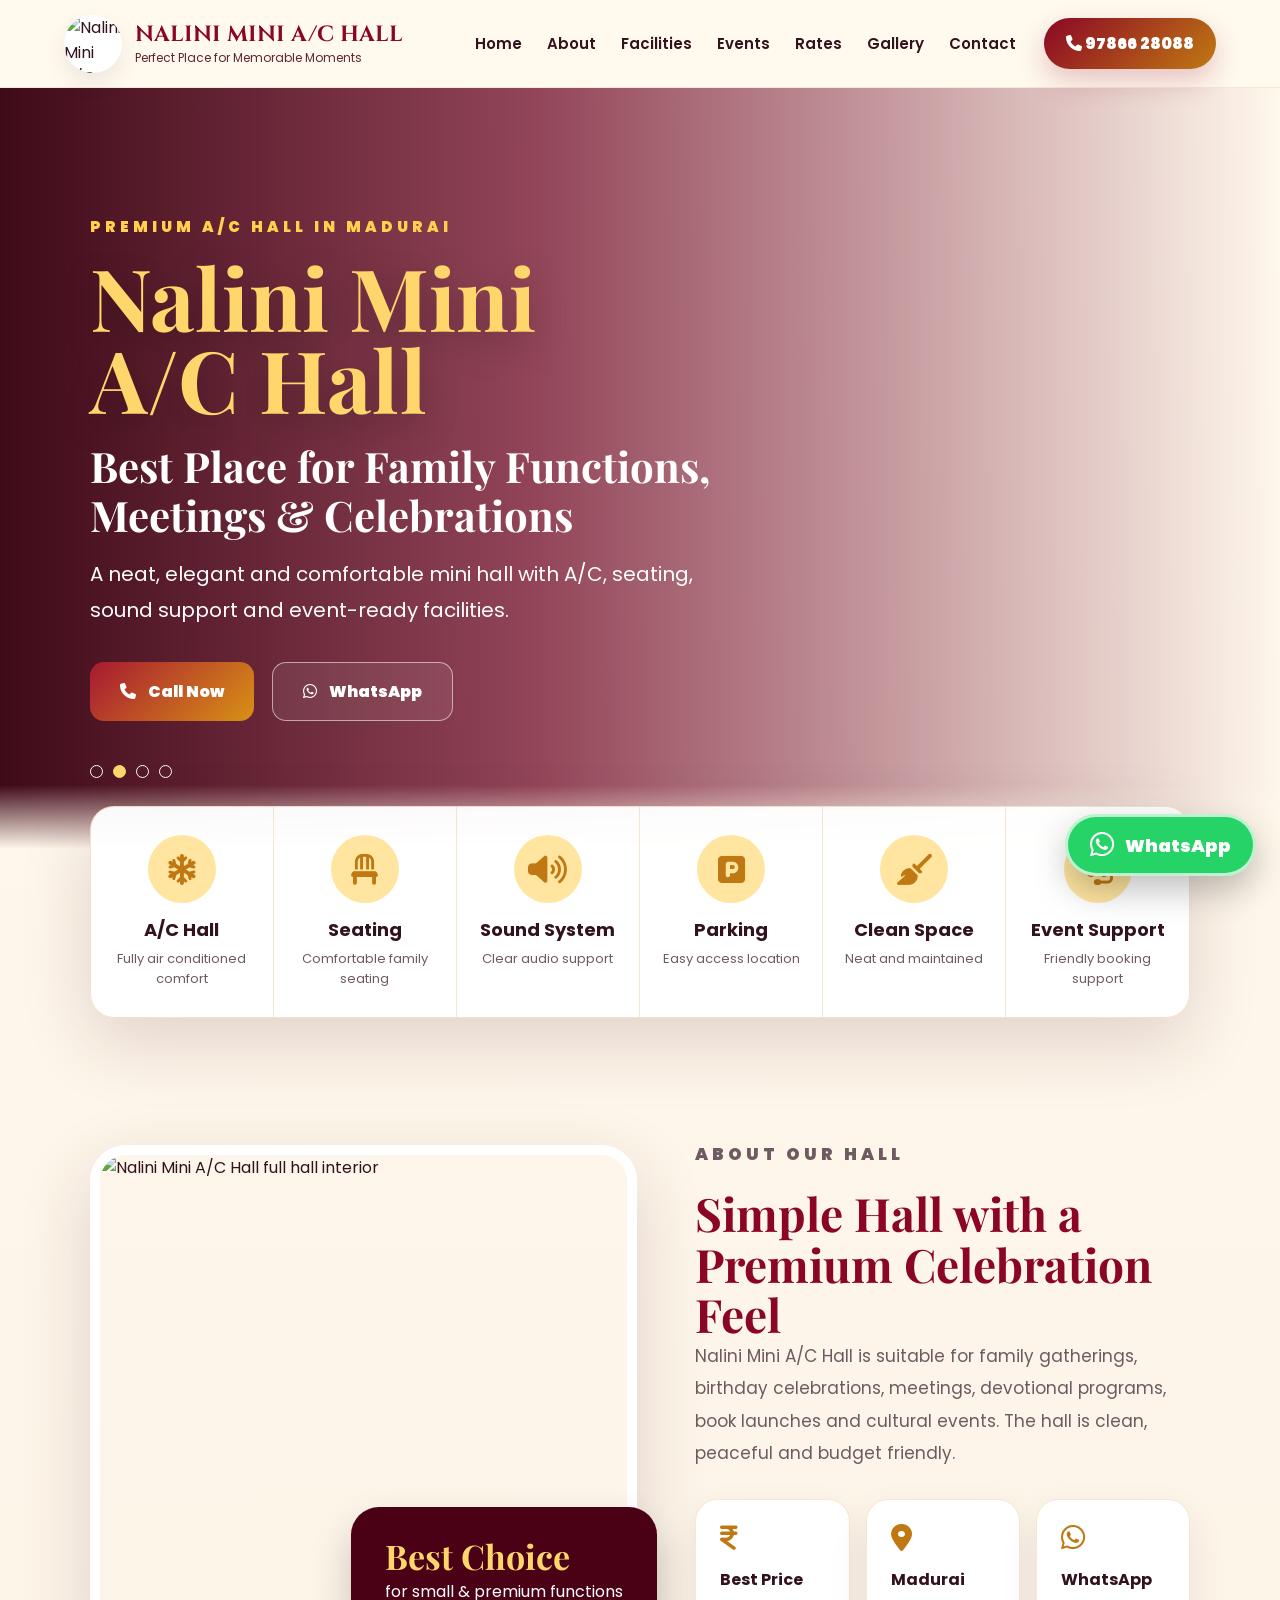
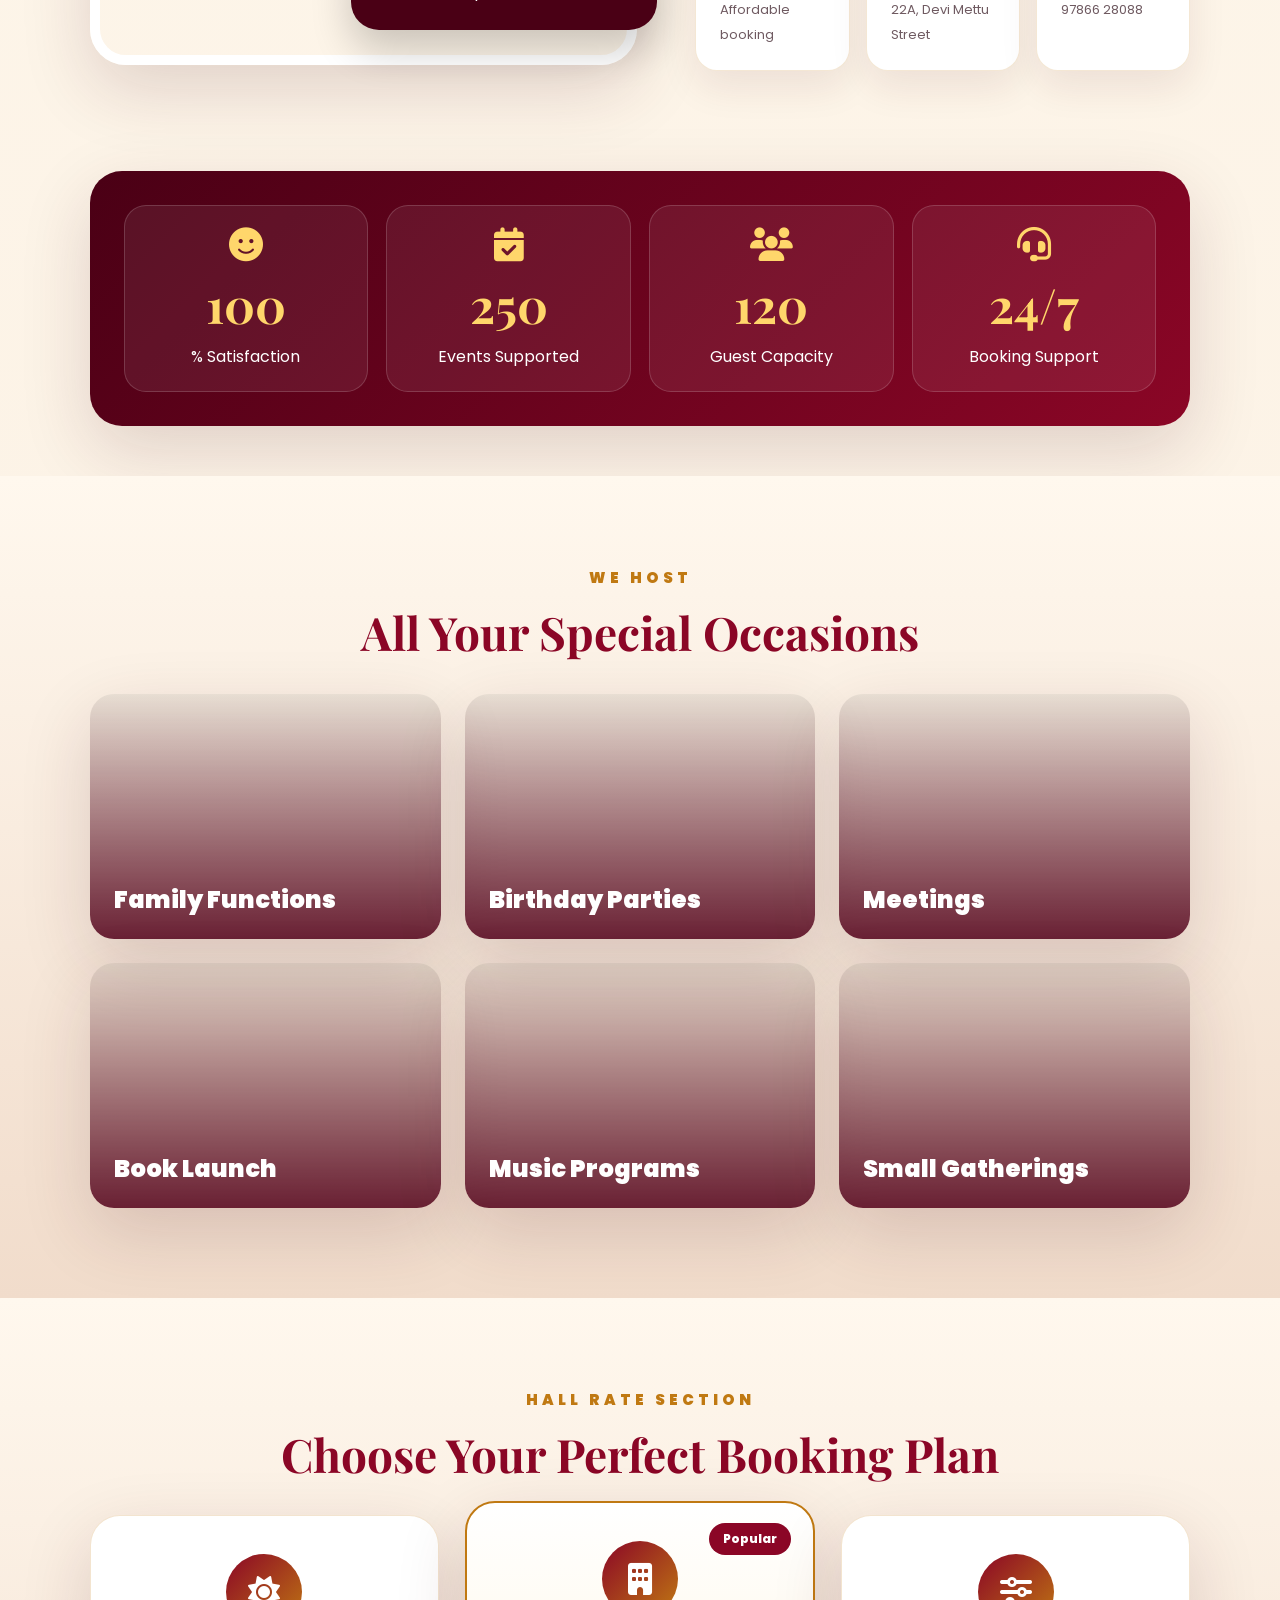
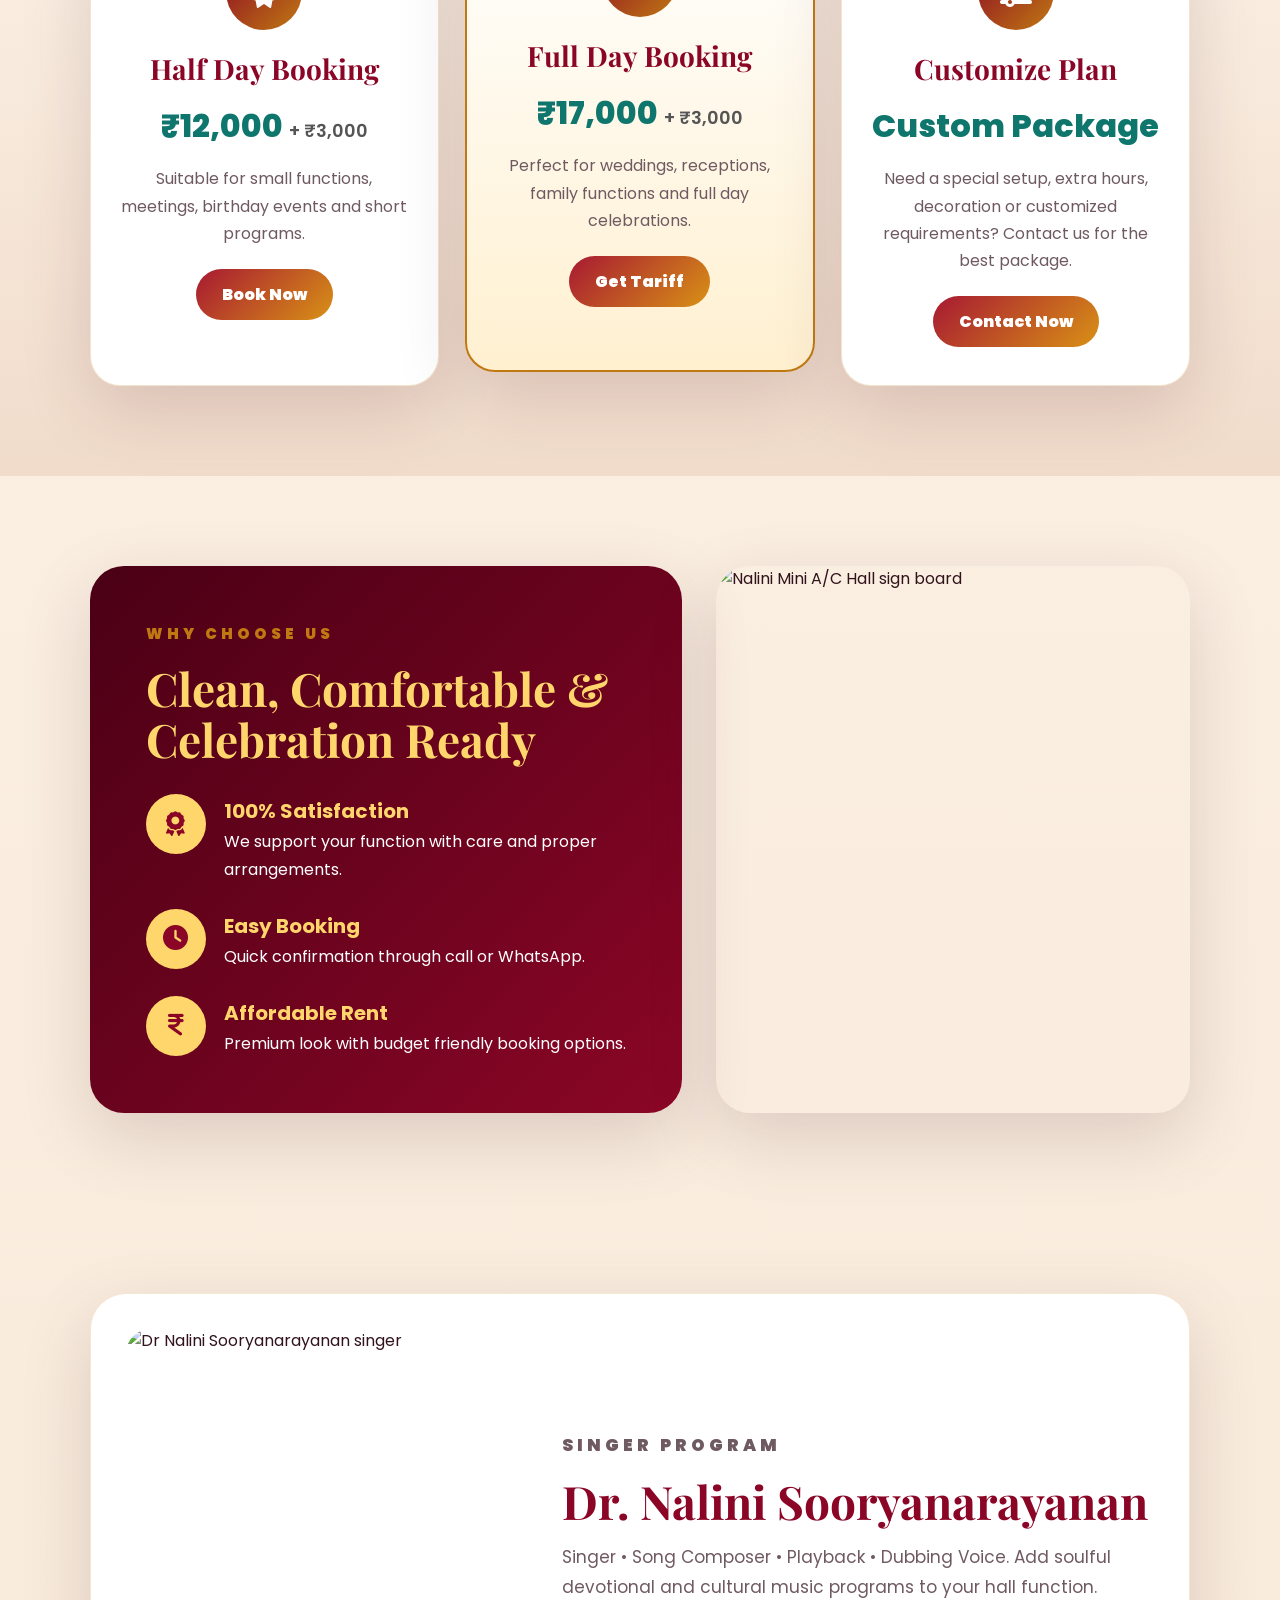
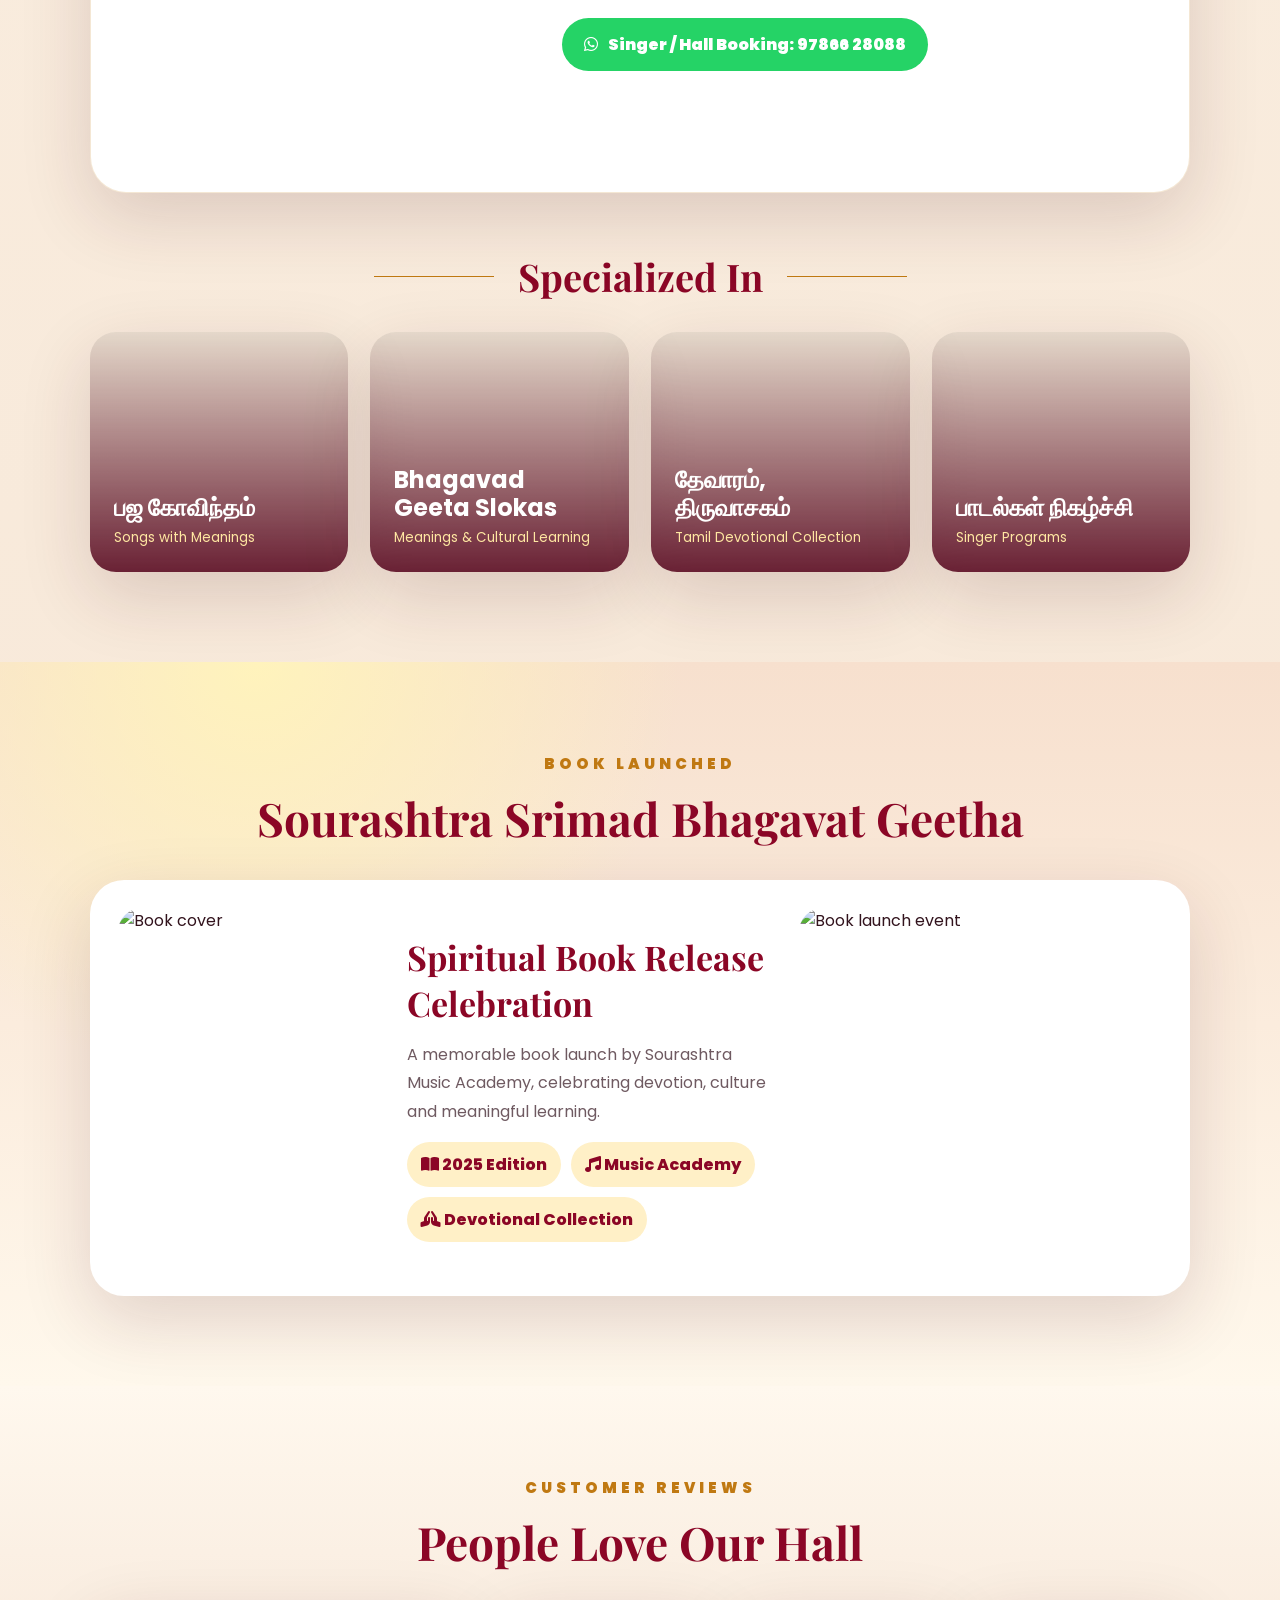
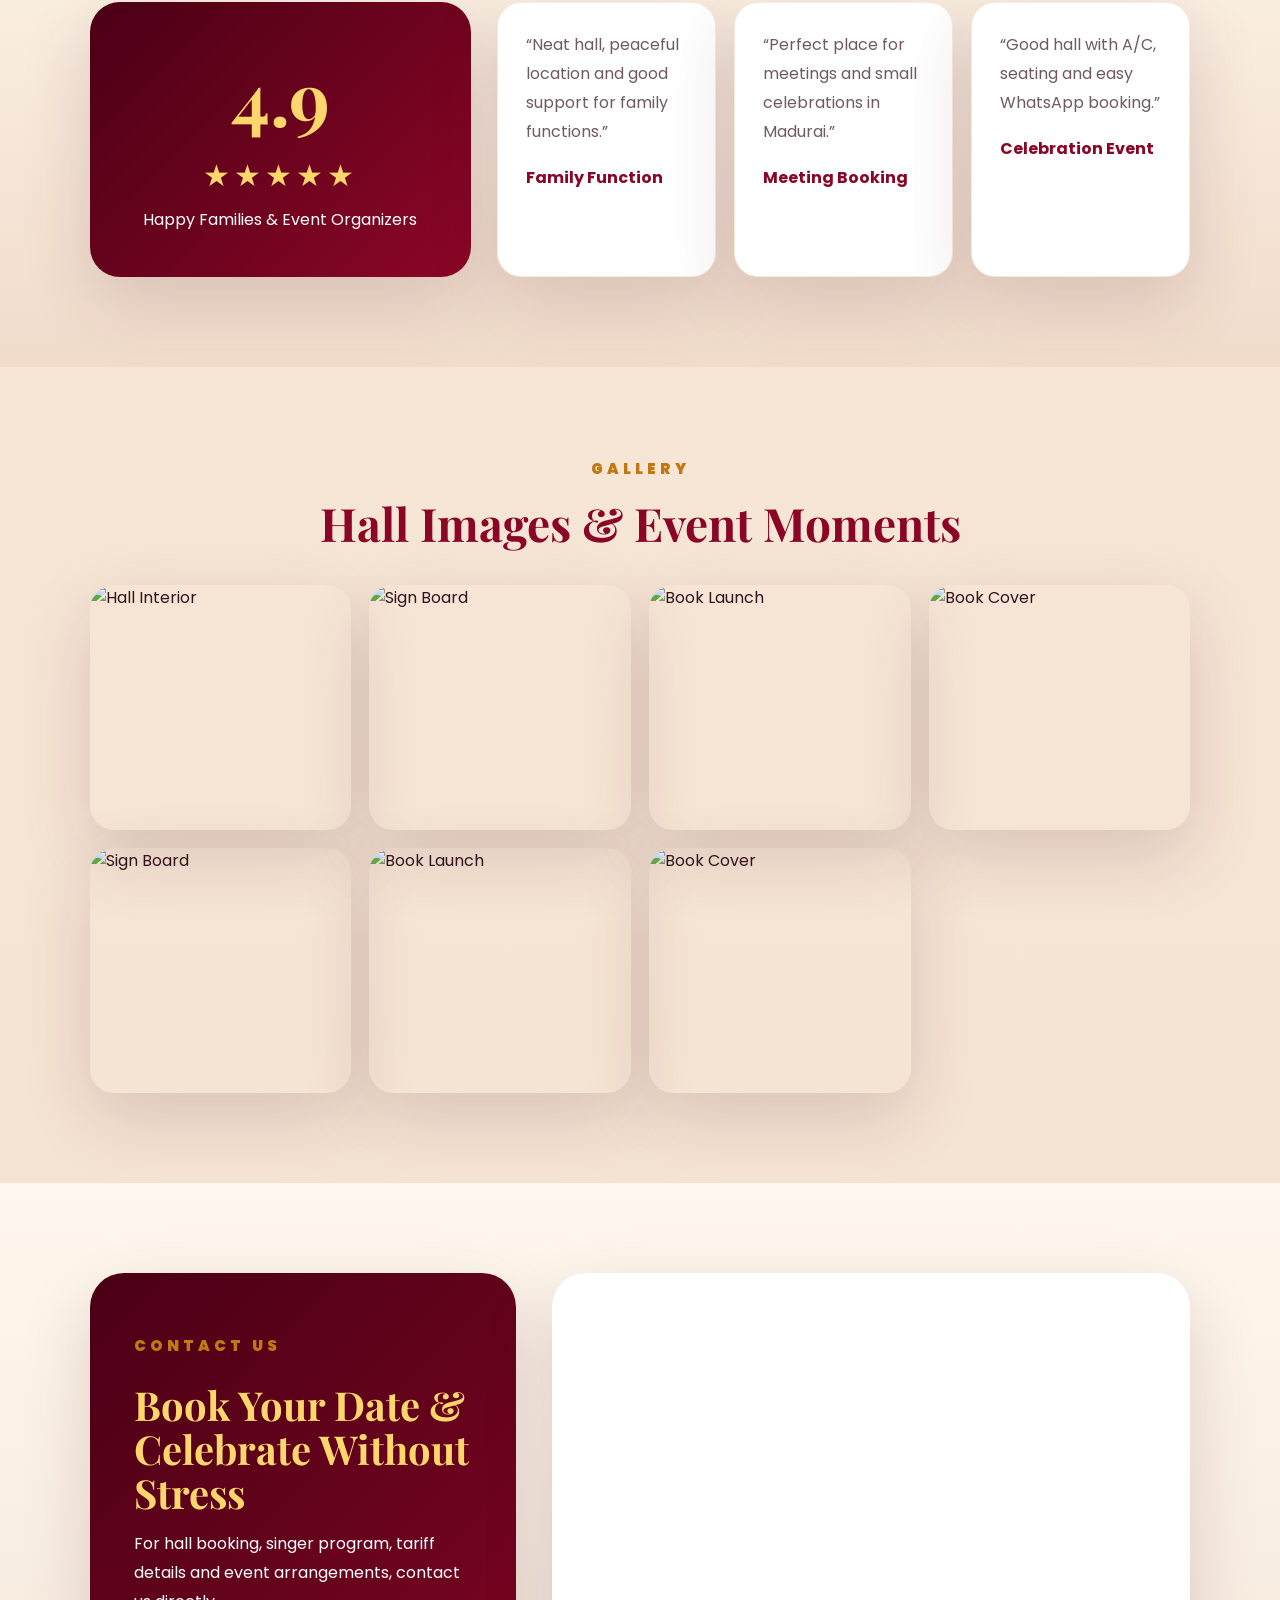
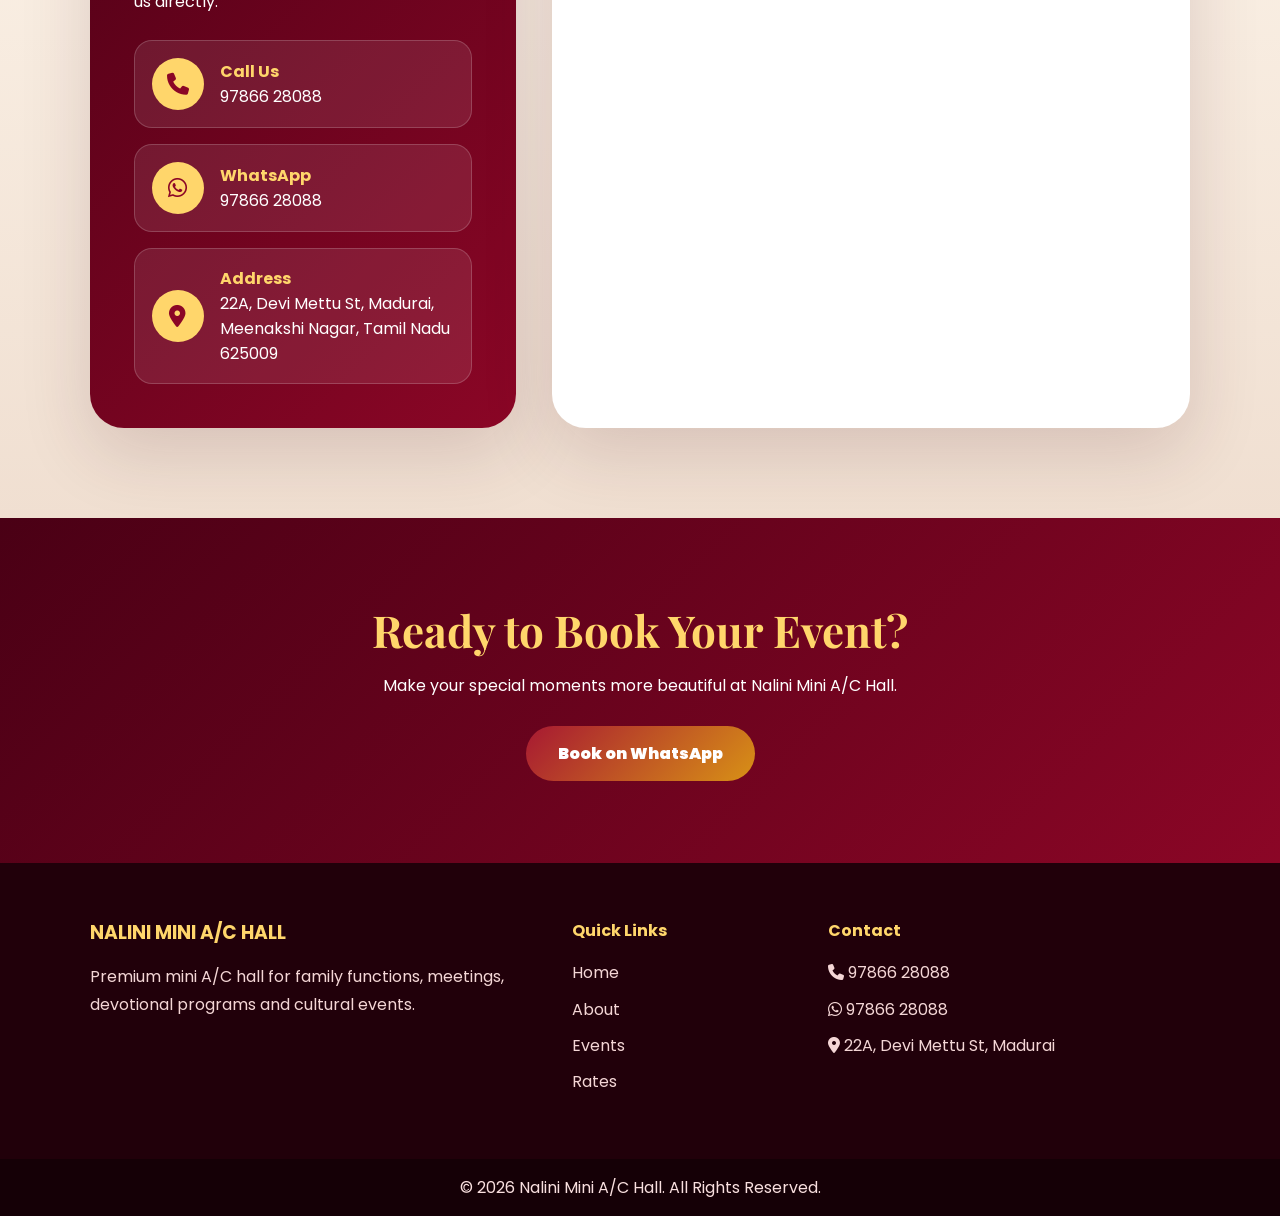
==== index.html @ e03752e0 "Add files via upload" ====
<!DOCTYPE html>
<html lang="en">

<head>
  <meta charset="UTF-8" />
  <meta name="viewport" content="width=device-width, initial-scale=1.0" />
  <title>Nalini Mini A/C Hall | Madurai</title>
  <link rel="preconnect" href="https://fonts.googleapis.com">
  <link rel="preconnect" href="https://fonts.gstatic.com" crossorigin>
  <link
    href="https://fonts.googleapis.com/css2?family=Cinzel:wght@600;700;800;900&family=Playfair+Display:wght@700;800;900&family=Poppins:wght@400;500;600;700;800;900&display=swap"
    rel="stylesheet">
  <link href="https://cdnjs.cloudflare.com/ajax/libs/font-awesome/6.5.0/css/all.min.css" rel="stylesheet">
  <link rel="stylesheet" href="style.css" />
</head>

<body>
  <header class="site-header">
    <a href="#home" class="brand">
      <span class="brand-logo"><img src="assets/nalini logo.png" alt="Nalini Mini A/C Hall logo"></span>
      <span><b>NALINI MINI A/C HALL</b><small>Perfect Place for Memorable Moments</small></span>
    </a>
    <button class="menu-btn" id="menuBtn" aria-label="Open Menu"><i class="fa-solid fa-bars"></i></button>
    <nav id="navMenu">
      <a href="#home">Home</a>
      <a href="#about">About</a>
      <a href="#facilities">Facilities</a>
      <a href="#events">Events</a>
      <a href="#rates">Rates</a>
      <a href="#gallery">Gallery</a>
      <a href="#contact">Contact</a>
    </nav>
    <a class="phone-pill" href="tel:9786628088"><i class="fa-solid fa-phone"></i> 97866 28088</a>
  </header>

  <section class="hero" id="home">
    <div class="hero-slides" aria-hidden="true">
      <div class="hero-slide active" style="background-image:url('assets/hall-real.jpeg')"></div>
      <div class="hero-slide" style="background-image:url('assets/hall\ 1.png')"></div>
      <div class="hero-slide" style="background-image:url('assets/hall\ inside\ .png')"></div>
      <div class="hero-slide"
        style="background-image:url('assets/ChatGPT\ Image\ Jul\ 11\,\ 2026\,\ 09_44_55\ AM.png')"></div>
    </div>
    <div class="hero-overlay"></div>
    <div class="hero-content reveal">
      <p class="eyebrow">Premium A/C Hall in Madurai</p>
      <h1>Nalini Mini<br>A/C Hall</h1>
      <h2>Best Place for Family Functions, Meetings & Celebrations</h2>
      <p>A neat, elegant and comfortable mini hall with A/C, seating, sound support and event-ready facilities.</p>
      <div class="hero-actions">
        <a href="tel:9786628088" class="btn primary"><i class="fa-solid fa-phone"></i> Call Now</a>
        <a href="https://wa.me/919786628088" target="_blank" class="btn outline"><i class="fa-brands fa-whatsapp"></i>
          WhatsApp</a>
      </div>
    </div>
    <div class="hero-dots" id="heroDots"></div>
  </section>

  <section class="feature-strip" id="facilities">
    <div><i class="fa-solid fa-snowflake"></i><b>A/C Hall</b><span>Fully air conditioned comfort</span></div>
    <div><i class="fa-solid fa-chair"></i><b>Seating</b><span>Comfortable family seating</span></div>
    <div><i class="fa-solid fa-volume-high"></i><b>Sound System</b><span>Clear audio support</span></div>
    <div><i class="fa-solid fa-square-parking"></i><b>Parking</b><span>Easy access location</span></div>
    <div><i class="fa-solid fa-broom"></i><b>Clean Space</b><span>Neat and maintained</span></div>
    <div><i class="fa-solid fa-headset"></i><b>Event Support</b><span>Friendly booking support</span></div>
  </section>

  <section class="section about" id="about">
    <div class="about-img reveal"><img src="assets/hall-real.jpeg" alt="Nalini Mini A/C Hall full hall interior">
      <div class="badge-card"><b>Best Choice</b><span>for small & premium functions</span></div>
    </div>
    <div class="text-block reveal">
      <p class="eyebrow">About Our Hall</p>
      <h2>Simple Hall with a Premium Celebration Feel</h2>
      <p>Nalini Mini A/C Hall is suitable for family gatherings, birthday celebrations, meetings, devotional programs,
        book launches and cultural events. The hall is clean, peaceful and budget friendly.</p>
      <div class="info-grid">
        <div><i class="fa-solid fa-indian-rupee-sign"></i><b>Best Price</b><span>Affordable booking</span></div>
        <div><i class="fa-solid fa-location-dot"></i><b>Madurai</b><span>22A, Devi Mettu Street</span></div>
        <div><i class="fa-brands fa-whatsapp"></i><b>WhatsApp</b><span>97866 28088</span></div>
      </div>
    </div>
  </section>

  <section class="count-section">
    <div class="count-card"><i class="fa-solid fa-face-smile"></i><b class="counter" data-target="100">0</b><span>%
        Satisfaction</span></div>
    <div class="count-card"><i class="fa-solid fa-calendar-check"></i><b class="counter"
        data-target="250">0</b><span>Events Supported</span></div>
    <div class="count-card"><i class="fa-solid fa-users"></i><b class="counter" data-target="120">0</b><span>Guest
        Capacity</span></div>
    <div class="count-card"><i class="fa-solid fa-headset"></i><b>24/7</b><span>Booking Support</span></div>
  </section>

 <section class="section events" id="events">

  <p class="eyebrow center">We Host</p>
  <h2 class="center">All Your Special Occasions</h2>

  <div class="event-grid">

    <!-- Family Functions -->
    <article style="background-image:url('https://images.unsplash.com/photo-1519741497674-611481863552?auto=format&fit=crop&w=900&q=80')">
      <span>Family Functions</span>
    </article>


    <!-- Birthday Parties -->
    <article style="background-image:url('https://images.unsplash.com/photo-1531058020387-3be344556be6?auto=format&fit=crop&w=900&q=80')">
      <span>Birthday Parties</span>
    </article>


    <!-- Meetings -->
    <article style="background-image:url('https://images.unsplash.com/photo-1515169067868-5387ec356754?auto=format&fit=crop&w=900&q=80')">
      <span>Meetings</span>
    </article>


    <!-- Book Launch -->
    <article style="background-image:url('https://images.unsplash.com/photo-1524578271613-d550eacf6090?auto=format&fit=crop&w=900&q=80')">
      <span>Book Launch</span>
    </article>


    <!-- Music Programs -->
    <article style="background-image:url('https://images.unsplash.com/photo-1501386761578-eac5c94b800a?auto=format&fit=crop&w=900&q=80')">
      <span>Music Programs</span>
    </article>


    <!-- Small Gatherings -->
    <article style="background-image:url('https://images.unsplash.com/photo-1519167758481-83f550bb49b3?auto=format&fit=crop&w=900&q=80')">
      <span>Small Gatherings</span>
    </article>

  </div>

</section>

  <section class="section rates" id="rates">

    <p class="eyebrow center">Hall Rate Section</p>
    <h2 class="center">Choose Your Perfect Booking Plan</h2>

    <div class="rate-grid">

      <!-- HALF DAY -->
      <div class="rate-card">
        <div class="rate-icon">
          <i class="fa-solid fa-sun"></i>
        </div>

        <h3>Half Day Booking</h3>

        <h4 class="price">
          ₹12,000 <span>+ ₹3,000</span>
        </h4>

        <p>
          Suitable for small functions, meetings, birthday events and short programs.
        </p>

        <a href="https://wa.me/919786628088?text=Hi%2C%20I%20need%20Half%20Day%20Hall%20Booking%20details"
          target="_blank">
          Book Now
        </a>
      </div>



      <!-- FULL DAY -->
      <div class="rate-card popular">

        <span class="tag">Popular</span>

        <div class="rate-icon">
          <i class="fa-solid fa-building"></i>
        </div>

        <h3>Full Day Booking</h3>

        <h4 class="price">
          ₹17,000 <span>+ ₹3,000</span>
        </h4>

        <p>
          Perfect for weddings, receptions, family functions and full day celebrations.
        </p>

        <a href="https://wa.me/919786628088?text=Hi%2C%20I%20need%20Full%20Day%20Hall%20Booking%20details"
          target="_blank">
          Get Tariff
        </a>

      </div>



      <!-- CUSTOM -->
      <div class="rate-card">

        <div class="rate-icon">
          <i class="fa-solid fa-sliders"></i>
        </div>

        <h3>Customize Plan</h3>

        <h4 class="price">
          Custom Package
        </h4>

        <p>
          Need a special setup, extra hours, decoration or customized requirements?
          Contact us for the best package.
        </p>

        <a href="https://wa.me/919786628088?text=Hi%2C%20I%20need%20custom%20hall%20booking%20package" target="_blank">
          Contact Now
        </a>

      </div>


    </div>

  </section>

  <section class="section why">
    <div class="why-card reveal">
      <p class="eyebrow">Why Choose Us</p>
      <h2>Clean, Comfortable & Celebration Ready</h2>
      <div class="why-list">
        <div><i class="fa-solid fa-award"></i><span><b>100% Satisfaction</b>We support your function with care and
            proper arrangements.</span></div>
        <div><i class="fa-solid fa-clock"></i><span><b>Easy Booking</b>Quick confirmation through call or
            WhatsApp.</span></div>
        <div><i class="fa-solid fa-indian-rupee-sign"></i><span><b>Affordable Rent</b>Premium look with budget friendly
            booking options.</span></div>
      </div>
    </div>
    <img class="reveal" src="assets/signboard.jpeg" alt="Nalini Mini A/C Hall sign board">
  </section>

  <section class="section singer" id="singer">
    <div class="singer-main reveal"><img src="assets/singer.jpeg" alt="Dr Nalini Sooryanarayanan singer">
      <div>
        <p class="eyebrow">Singer Program</p>
        <h2>Dr. Nalini Sooryanarayanan</h2>
        <p>Singer • Song Composer • Playback • Dubbing Voice. Add soulful devotional and cultural music programs to your
          hall function.</p><a class="whatsapp-line" href="https://wa.me/919786628088" target="_blank"><i
            class="fa-brands fa-whatsapp"></i> Singer / Hall Booking: 97866 28088</a>
      </div>
    </div>
    <div class="special-title"><span></span>
      <h3>Specialized In</h3><span></span>
    </div>
    <div class="special-grid">

  <!-- Bhaja Govindam -->
  <div style="background-image:url('https://images.unsplash.com/photo-1604608672516-f1b2b1c7d7e4?auto=format&fit=crop&w=900&q=80')">
    <b>பஜ கோவிந்தம்</b>
    <small>Songs with Meanings</small>
  </div>


  <!-- Bhagavad Geeta -->
  <div style="background-image:url('https://images.unsplash.com/photo-1609743522653-52354461eb27?auto=format&fit=crop&w=900&q=80')">
    <b>Bhagavad Geeta Slokas</b>
    <small>Meanings & Cultural Learning</small>
  </div>


  <!-- Thevaram / Thiruvasagam -->
  <div style="background-image:url('https://images.unsplash.com/photo-1548013146-72479768bada?auto=format&fit=crop&w=900&q=80')">
    <b>தேவாரம், திருவாசகம்</b>
    <small>Tamil Devotional Collection</small>
  </div>


  <!-- Music Programs -->
  <div style="background-image:url('https://images.unsplash.com/photo-1516280440614-37939bbacd81?auto=format&fit=crop&w=900&q=80')">
    <b>பாடல்கள் நிகழ்ச்சி</b>
    <small>Singer Programs</small>
  </div>

</div>
  </section>

  <section class="section book-launch" id="book-launch">
    <p class="eyebrow center">Book Launched</p>
    <h2 class="center">Sourashtra Srimad Bhagavat Geetha</h2>
    <div class="book-wrap"><img src="assets/book-cover.jpeg" alt="Book cover">
      <div>
        <h3>Spiritual Book Release Celebration</h3>
        <p>A memorable book launch by Sourashtra Music Academy, celebrating devotion, culture and meaningful learning.
        </p>
        <div class="book-points"><span><i class="fa-solid fa-book-open"></i> 2025 Edition</span><span><i
              class="fa-solid fa-music"></i> Music Academy</span><span><i class="fa-solid fa-hands-praying"></i>
            Devotional Collection</span></div>
      </div><img src="assets/book-launch.jpeg" alt="Book launch event">
    </div>
  </section>

  <section class="section rating-section">
    <p class="eyebrow center">Customer Reviews</p>
    <h2 class="center">People Love Our Hall</h2>
    <div class="rating-wrap">
      <div class="rating-score"><b>4.9</b>
        <div>★★★★★</div><span>Happy Families & Event Organizers</span>
      </div>
      <div class="review-grid">
        <article>
          <p>“Neat hall, peaceful location and good support for family functions.”</p><b>Family Function</b>
        </article>
        <article>
          <p>“Perfect place for meetings and small celebrations in Madurai.”</p><b>Meeting Booking</b>
        </article>
        <article>
          <p>“Good hall with A/C, seating and easy WhatsApp booking.”</p><b>Celebration Event</b>
        </article>
      </div>
    </div>
  </section>

  <section class="section gallery" id="gallery">
    <p class="eyebrow center">Gallery</p>
    <h2 class="center">Hall Images & Event Moments</h2>
    <div class="gallery-grid"><img src="assets/hall-real.jpeg" alt="Hall Interior"><img src="assets/roomes.png"
        alt="Sign Board"><img src="assets/book-launch.jpeg" alt="Book Launch"><img src="assets/hall 1.png"
        alt="Book Cover">
      <img src="assets/exterior.jpg"
        alt="Sign Board"><img src="assets/hall inside .png" alt="Book Launch"><img src="assets/ChatGPT Image Jul 11, 2026, 09_44_55 AM.png"
        alt="Book Cover"></div>
  </section>

  <section class="section contact" id="contact">
    <div class="contact-info">
      <p class="eyebrow">Contact Us</p>
      <h2>Book Your Date & Celebrate Without Stress</h2>
      <p>For hall booking, singer program, tariff details and event arrangements, contact us directly.</p><a
        href="tel:9786628088"><i class="fa-solid fa-phone"></i><span><b>Call Us</b>97866 28088</span></a><a
        href="https://wa.me/919786628088" target="_blank"><i
          class="fa-brands fa-whatsapp"></i><span><b>WhatsApp</b>97866 28088</span></a><a
        href="https://www.google.com/maps?daddr=22A,+Devi+Mettu+St,+Madurai,+Meenakshi+Nagar,+Tamil+Nadu+625009"
        target="_blank"><i class="fa-solid fa-location-dot"></i><span><b>Address</b>22A, Devi Mettu St, Madurai,
          Meenakshi Nagar, Tamil Nadu 625009</span></a>
    </div>
    <div class="map-box"><iframe
        src="https://www.google.com/maps?q=22A,%20Devi%20Mettu%20St,%20Madurai,%20Meenakshi%20Nagar,%20Tamil%20Nadu%20625009&output=embed"
        loading="lazy" referrerpolicy="no-referrer-when-downgrade"></iframe></div>
  </section>

  <section class="cta">
    <h2>Ready to Book Your Event?</h2>
    <p>Make your special moments more beautiful at Nalini Mini A/C Hall.</p><a href="https://wa.me/919786628088"
      target="_blank">Book on WhatsApp</a>
  </section>
  <footer>
    <div>
      <h3>NALINI MINI A/C HALL</h3>
      <p>Premium mini A/C hall for family functions, meetings, devotional programs and cultural events.</p>
    </div>
    <div>
      <h4>Quick Links</h4><a href="#home">Home</a><a href="#about">About</a><a href="#events">Events</a><a
        href="#rates">Rates</a>
    </div>
    <div>
      <h4>Contact</h4>
      <p><i class="fa-solid fa-phone"></i> 97866 28088</p>
      <p><i class="fa-brands fa-whatsapp"></i> 97866 28088</p>
      <p><i class="fa-solid fa-location-dot"></i> 22A, Devi Mettu St, Madurai</p>
    </div>
  </footer>
  <div class="copy">© 2026 Nalini Mini A/C Hall. All Rights Reserved.</div>
  <a class="floating-whatsapp" href="https://wa.me/919786628088" target="_blank"><i
      class="fa-brands fa-whatsapp"></i><span>WhatsApp</span></a>
  <script src="script.js"></script>
</body>

</html>
---- style.css ----
:root {
    --maroon: #8b0626;
    --maroon2: #4a0015;
    --gold: #ffd66b;
    --gold2: #c07912;
    --cream: #fff7ea;
    --text: #32131d;
    --muted: #6f5a61;
    --shadow: 0 24px 70px rgba(75, 23, 36, .16)
}

* {
    box-sizing: border-box;
    margin: 0;
    padding: 0
}

html {
    scroll-behavior: smooth
}

body {
    font-family: Poppins, sans-serif;
    color: var(--text);
    background: linear-gradient(180deg, #fff9ee, #f3dfcd);
    overflow-x: hidden
}

a {
    text-decoration: none;
    color: inherit
}

img {
    max-width: 100%;
    display: block
}

.site-header {
    height: 88px;
    padding: 0 5%;
    display: flex;
    align-items: center;
    gap: 28px;
    background: rgba(255, 249, 238, .94);
    backdrop-filter: blur(18px);
    position: sticky;
    top: 0;
    z-index: 1000;
    border-bottom: 1px solid rgba(192, 121, 18, .14)
}

.brand {
    display: flex;
    align-items: center;
    gap: 13px;
    margin-right: auto
}

.brand-logo {
    width: 58px;
    height: 58px;
    border-radius: 50%;
    overflow: hidden;
    background: #fff;
    box-shadow: 0 10px 25px rgba(0, 0, 0, .08)
}

.brand-logo img {
    width: 100%;
    height: 100%;
    object-fit: cover
}

.brand b {
    display: block;
    font-family: Cinzel, serif;
    color: var(--maroon);
    font-size: 22px
}

.brand small {
    display: block;
    font-size: 12px;
    color: #5d2735
}

.menu-btn {
    display: none;
    background: var(--maroon);
    color: #fff;
    border: 0;
    width: 46px;
    height: 46px;
    border-radius: 12px;
    font-size: 20px
}

nav {
    display: flex;
    align-items: center;
    gap: 25px;
    font-weight: 600
}

nav a {
    position: relative;
    font-size: 15px
}

nav a::after {
    content: "";
    position: absolute;
    left: 0;
    bottom: -9px;
    width: 0;
    height: 2px;
    background: var(--gold2);
    transition: .3s
}

nav a:hover::after {
    width: 100%
}

.phone-pill {
    background: linear-gradient(135deg, var(--maroon), var(--gold2));
    color: #fff;
    padding: 13px 22px;
    border-radius: 999px;
    font-weight: 900;
    box-shadow: 0 12px 28px rgba(139, 6, 38, .22)
}

.hero {
    min-height: 760px;
    position: relative;
    display: flex;
    align-items: center;
    padding: 70px 7%;
    overflow: hidden
}

.hero::after {
    content: "";
    position: absolute;
    left: 0;
    right: 0;
    bottom: -1px;
    height: 64px;
    background: linear-gradient(180deg, transparent, var(--cream));
    z-index: 2
}

.hero-slides,
.hero-slide,
.hero-overlay {
    position: absolute;
    inset: 0
}

.hero-slide {
    background-size: cover;
    background-position: center;
    opacity: 0;
    transform: scale(1.04);
    transition: opacity 1s ease, transform 6s ease
}

.hero-slide.active {
    opacity: 1;
    transform: scale(1)
}

.hero-overlay {
    background: linear-gradient(90deg, rgba(55, 0, 15, .96) 0%, rgba(105, 0, 31, .72) 42%, rgba(255, 246, 232, .08) 100%);
    z-index: 1
}

.hero-content {
    position: relative;
    z-index: 3;
    max-width: 720px;
    color: #fff
}

.eyebrow {
    text-transform: uppercase;
    letter-spacing: 4px;
    color: var(--gold2);
    font-weight: 900;
    font-size: 15px;
    margin-bottom: 18px
}

.hero .eyebrow {
    color: #ffcf4d
}

.hero h1 {
    font-family: Playfair Display, serif;
    color: var(--gold);
    font-size: 86px;
    line-height: .95;
    text-shadow: 0 12px 36px rgba(0, 0, 0, .25)
}

.hero h2 {
    font-family: Playfair Display, serif;
    font-size: 42px;
    line-height: 1.18;
    margin: 22px 0 15px
}

.hero p:not(.eyebrow) {
    font-size: 20px;
    line-height: 1.8;
    max-width: 660px
}

.hero-actions {
    display: flex;
    gap: 18px;
    flex-wrap: wrap;
    margin-top: 34px
}

.btn {
    display: inline-flex;
    align-items: center;
    gap: 12px;
    padding: 16px 30px;
    border-radius: 14px;
    font-weight: 900;
    color: #fff
}

.btn.primary {
    background: linear-gradient(135deg, #a71932, #d89116)
}

.btn.outline {
    border: 1px solid rgba(255, 255, 255, .55);
    background: rgba(255, 255, 255, .08)
}

.hero-dots {
    position: absolute;
    z-index: 4;
    left: 7%;
    bottom: 70px;
    display: flex;
    gap: 10px
}

.hero-dots button {
    width: 13px;
    height: 13px;
    border: 1px solid #fff;
    background: transparent;
    border-radius: 50%
}

.hero-dots button.active {
    background: var(--gold);
    border-color: var(--gold)
}

.feature-strip {
    width: 86%;
    margin: -42px auto 30px;
    position: relative;
    z-index: 4;
    display: grid;
    grid-template-columns: repeat(6, 1fr);
    background: rgba(255, 255, 255, .96);
    border: 1px solid rgba(192, 121, 18, .22);
    border-radius: 24px;
    box-shadow: var(--shadow);
    overflow: hidden
}

.feature-strip div {
    text-align: center;
    padding: 28px 12px;
    border-right: 1px solid rgba(192, 121, 18, .18)
}

.feature-strip div:last-child {
    border-right: 0
}

.feature-strip i {
    width: 68px;
    height: 68px;
    border-radius: 50%;
    display: grid;
    place-items: center;
    margin: 0 auto 13px;
    background: #ffe5a0;
    color: var(--gold2);
    font-size: 31px
}

.feature-strip b {
    display: block;
    font-size: 18px
}

.feature-strip span {
    display: block;
    color: var(--muted);
    font-size: 13px;
    margin-top: 6px
}

.section {
    padding: 90px 7%
}

.center {
    text-align: center
}

.section h2 {
    font-family: Playfair Display, serif;
    color: var(--maroon);
    font-size: 46px;
    line-height: 1.1
}

.about {
    display: grid;
    grid-template-columns: 1.05fr .95fr;
    gap: 58px;
    align-items: center
}

.about-img {
    position: relative
}

.about-img>img {
    height: 520px;
    width: 100%;
    object-fit: cover;
    border-radius: 36px;
    border: 10px solid #fff;
    box-shadow: var(--shadow)
}

.badge-card {
    position: absolute;
    right: -20px;
    bottom: 35px;
    background: var(--maroon2);
    color: #fff;
    padding: 26px 34px;
    border-radius: 28px;
    box-shadow: 0 20px 40px rgba(0, 0, 0, .2)
}

.badge-card b {
    font-family: Playfair Display, serif;
    color: var(--gold);
    font-size: 34px
}

.badge-card span {
    display: block
}

.text-block p {
    font-size: 17px;
    color: var(--muted);
    line-height: 1.9
}

.info-grid {
    display: grid;
    grid-template-columns: repeat(3, 1fr);
    gap: 16px;
    margin-top: 30px
}

.info-grid div {
    background: #fff;
    padding: 24px;
    border-radius: 22px;
    box-shadow: 0 16px 38px rgba(75, 23, 36, .09);
    border: 1px solid rgba(192, 121, 18, .18)
}

.info-grid i {
    font-size: 28px;
    color: var(--gold2)
}

.info-grid b {
    display: block;
    margin: 12px 0 4px
}

.info-grid span {
    color: var(--muted);
    font-size: 13px
}

.count-section {
    width: 86%;
    margin: 10px auto 50px;
    background: linear-gradient(135deg, var(--maroon2), var(--maroon));
    border-radius: 32px;
    padding: 34px;
    display: grid;
    grid-template-columns: repeat(4, 1fr);
    gap: 18px;
    box-shadow: var(--shadow);
    color: #fff
}

.count-card {
    text-align: center;
    padding: 22px;
    border: 1px solid rgba(255, 255, 255, .16);
    border-radius: 22px;
    background: rgba(255, 255, 255, .07)
}

.count-card i {
    font-size: 34px;
    color: var(--gold)
}

.count-card b {
    font-family: Playfair Display, serif;
    color: var(--gold);
    font-size: 48px;
    display: block;
    margin: 8px 0
}

.events,
.rates,
.rating-section {
    background: linear-gradient(180deg, #fff8ee, #f1dccb)
}

.event-grid {
    margin-top: 36px;
    display: grid;
    grid-template-columns: repeat(3, 1fr);
    gap: 24px
}

.event-grid article {
    height: 245px;
    background-size: cover;
    background-position: center;
    border-radius: 24px;
    position: relative;
    overflow: hidden;
    box-shadow: var(--shadow);
    transition: .3s
}

.event-grid article:hover {
    transform: translateY(-10px)
}

.event-grid article::before,
.special-grid div::before {
    content: "";
    position: absolute;
    inset: 0;
    background: linear-gradient(180deg, rgba(0, 0, 0, .08), rgba(82, 0, 25, .86))
}

.event-grid span {
    position: absolute;
    left: 24px;
    bottom: 22px;
    color: #fff;
    font-size: 24px;
    font-weight: 900
}

.rate-grid {
    margin-top: 36px;
    display: grid;
    grid-template-columns: repeat(3, 1fr);
    gap: 26px
}

.rate-card {
    position: relative;
    background: #fff;
    border-radius: 30px;
    padding: 38px 28px;
    text-align: center;
    box-shadow: var(--shadow);
    border: 1px solid rgba(192, 121, 18, .2);
    overflow: hidden
}

.rate-card::before {
    content: "";
    position: absolute;
    inset: auto -30% -45% -30%;
    height: 160px;
    background: radial-gradient(circle, var(--gold), transparent 68%);
    opacity: .28
}

.rate-card.popular {
    transform: translateY(-14px);
    background: linear-gradient(180deg, #fff, #fff0d0);
    border: 2px solid var(--gold2)
}

.tag {
    position: absolute;
    right: 22px;
    top: 20px;
    background: var(--maroon);
    color: #fff;
    border-radius: 999px;
    padding: 7px 14px;
    font-weight: 800;
    font-size: 12px
}

.rate-icon {
    width: 76px;
    height: 76px;
    margin: 0 auto 20px;
    background: linear-gradient(135deg, var(--maroon), var(--gold2));
    color: #fff;
    border-radius: 50%;
    display: grid;
    place-items: center;
    font-size: 32px
}

.rate-card h3 {
    font-family: Playfair Display, serif;
    color: var(--maroon);
    font-size: 28px
}

.rate-card p {
    color: var(--muted);
    line-height: 1.7;
    margin: 13px 0 22px
}

.rate-card a {
    display: inline-block;
    background: linear-gradient(135deg, #a71932, #d89116);
    color: #fff;
    border-radius: 999px;
    padding: 13px 26px;
    font-weight: 900
}

.why {
    display: grid;
    grid-template-columns: 1fr .8fr;
    gap: 34px;
    align-items: stretch
}

.why-card {
    background: linear-gradient(135deg, var(--maroon2), var(--maroon));
    padding: 56px;
    border-radius: 34px;
    color: #fff;
    box-shadow: var(--shadow)
}

.why-card h2 {
    color: var(--gold)
}

.why-list {
    display: grid;
    gap: 26px;
    margin-top: 30px
}

.why-list div {
    display: flex;
    gap: 18px
}

.why-list i {
    width: 60px;
    height: 60px;
    display: grid;
    place-items: center;
    border-radius: 50%;
    background: var(--gold);
    color: var(--maroon);
    font-size: 25px;
    flex: none
}

.why-list b {
    display: block;
    color: var(--gold);
    font-size: 20px
}

.why-list span {
    line-height: 1.7
}

.why>img {
    height: 100%;
    min-height: 420px;
    object-fit: cover;
    border-radius: 34px;
    box-shadow: var(--shadow)
}

.singer-main {
    display: grid;
    grid-template-columns: .8fr 1.2fr;
    gap: 42px;
    align-items: center;
    background: #fff;
    border-radius: 36px;
    padding: 34px;
    box-shadow: var(--shadow);
    border: 1px solid rgba(192, 121, 18, .18)
}

.singer-main>img {
    height: 430px;
    width: 100%;
    object-fit: cover;
    border-radius: 28px
}

.singer-main p {
    font-size: 17px;
    line-height: 1.8;
    color: var(--muted);
    margin: 15px 0
}

.whatsapp-line {
    display: inline-flex;
    align-items: center;
    gap: 10px;
    background: #25d366;
    color: #fff;
    border-radius: 999px;
    padding: 14px 22px;
    font-weight: 900
}

.special-title {
    display: flex;
    align-items: center;
    justify-content: center;
    gap: 24px;
    margin: 58px 0 30px
}

.special-title span {
    width: 120px;
    height: 1px;
    background: var(--gold2)
}

.special-title h3 {
    font-family: Playfair Display, serif;
    color: var(--maroon);
    font-size: 38px
}

.special-grid {
    display: grid;
    grid-template-columns: repeat(4, 1fr);
    gap: 22px
}

.special-grid div {
    height: 240px;
    border-radius: 26px;
    background-size: cover;
    background-position: center;
    position: relative;
    overflow: hidden;
    padding: 24px;
    display: flex;
    flex-direction: column;
    justify-content: flex-end;
    color: #fff;
    box-shadow: var(--shadow)
}

.special-grid b,
.special-grid small {
    position: relative;
    z-index: 2
}

.special-grid b {
    font-size: 24px;
    line-height: 1.2
}

.special-grid small {
    color: #ffe7a2;
    margin-top: 5px
}

.book-launch {
    background: radial-gradient(circle at 20% 0, #fff3bc, transparent 34%), linear-gradient(180deg, #f7e0ce, #fff8ec)
}

.book-wrap {
    margin-top: 36px;
    background: #fff;
    border-radius: 34px;
    padding: 28px;
    display: grid;
    grid-template-columns: .72fr 1fr 1fr;
    gap: 28px;
    align-items: center;
    box-shadow: var(--shadow)
}

.book-wrap img {
    height: 360px;
    width: 100%;
    object-fit: cover;
    border-radius: 24px
}

.book-wrap h3 {
    font-family: Playfair Display, serif;
    color: var(--maroon);
    font-size: 34px
}

.book-wrap p {
    color: var(--muted);
    line-height: 1.8;
    margin: 15px 0
}

.book-points {
    display: flex;
    gap: 10px;
    flex-wrap: wrap
}

.book-points span {
    background: #fff0c7;
    color: var(--maroon);
    border-radius: 999px;
    padding: 10px 14px;
    font-weight: 800
}

.rating-wrap {
    margin-top: 35px;
    display: grid;
    grid-template-columns: .55fr 1fr;
    gap: 26px
}

.rating-score {
    background: linear-gradient(135deg, var(--maroon2), var(--maroon));
    color: #fff;
    border-radius: 30px;
    text-align: center;
    padding: 45px 25px;
    box-shadow: var(--shadow)
}

.rating-score b {
    font-family: Playfair Display, serif;
    color: var(--gold);
    font-size: 74px
}

.rating-score div {
    color: var(--gold);
    font-size: 30px;
    letter-spacing: 4px;
    margin: 8px 0
}

.review-grid {
    display: grid;
    grid-template-columns: repeat(3, 1fr);
    gap: 18px
}

.review-grid article {
    background: #fff;
    border-radius: 24px;
    padding: 28px;
    box-shadow: var(--shadow);
    border: 1px solid rgba(192, 121, 18, .15)
}

.review-grid p {
    color: var(--muted);
    line-height: 1.8
}

.review-grid b {
    display: block;
    color: var(--maroon);
    margin-top: 18px
}

.gallery-grid {
    margin-top: 36px;
    display: grid;
    grid-template-columns: repeat(4, 1fr);
    gap: 18px
}

.gallery-grid img {
    height: 245px;
    width: 100%;
    object-fit: cover;
    border-radius: 24px;
    box-shadow: var(--shadow);
    transition: .3s
}

.gallery-grid img:hover {
    transform: translateY(-8px) scale(1.02)
}

.contact {
    display: grid;
    grid-template-columns: .8fr 1.2fr;
    gap: 36px;
    background: linear-gradient(180deg, #fff8ee, #f0dfd1)
}

.contact-info {
    background: linear-gradient(135deg, var(--maroon2), var(--maroon));
    border-radius: 34px;
    padding: 44px;
    color: #fff;
    box-shadow: var(--shadow)
}

.contact-info h2 {
    color: var(--gold);
    font-size: 40px
}

.contact-info p {
    line-height: 1.8;
    margin: 15px 0 24px
}

.contact-info a {
    display: flex;
    gap: 16px;
    align-items: center;
    background: rgba(255, 255, 255, .09);
    border: 1px solid rgba(255, 255, 255, .18);
    padding: 17px;
    border-radius: 18px;
    margin-top: 16px
}

.contact-info i {
    width: 52px;
    height: 52px;
    border-radius: 50%;
    background: var(--gold);
    color: var(--maroon);
    display: grid;
    place-items: center;
    font-size: 22px;
    flex: none
}

.contact-info b {
    display: block;
    color: var(--gold)
}

.map-box {
    background: #fff;
    padding: 12px;
    border-radius: 34px;
    box-shadow: var(--shadow);
    min-height: 500px
}

.map-box iframe {
    width: 100%;
    height: 100%;
    min-height: 500px;
    border: 0;
    border-radius: 24px
}

.cta {
    text-align: center;
    padding: 82px 7%;
    background: linear-gradient(135deg, var(--maroon2), var(--maroon));
    color: #fff
}

.cta h2 {
    font-family: Playfair Display, serif;
    color: var(--gold);
    font-size: 44px
}

.cta p {
    margin: 14px 0 28px
}

.cta a {
    display: inline-block;
    background: linear-gradient(135deg, #a71932, #d89116);
    padding: 15px 32px;
    border-radius: 999px;
    color: #fff;
    font-weight: 900
}

footer {
    display: grid;
    grid-template-columns: 2fr 1fr 1.6fr;
    gap: 30px;
    background: #21000a;
    color: #fff;
    padding: 55px 7%
}

footer h3,
footer h4 {
    color: var(--gold);
    margin-bottom: 16px
}

footer a,
footer p {
    display: block;
    color: #f4d6d6;
    margin: 9px 0;
    line-height: 1.7
}

.copy {
    text-align: center;
    background: #150006;
    color: #f9dfdf;
    padding: 16px
}

.floating-whatsapp {
    position: fixed;
    right: 24px;
    bottom: 24px;
    z-index: 2000;
    background: #25d366;
    color: #fff;
    border-radius: 999px;
    padding: 14px 22px;
    display: flex;
    gap: 10px;
    align-items: center;
    font-weight: 900;
    font-size: 18px;
    box-shadow: 0 14px 35px rgba(0, 0, 0, .25);
    border: 3px solid rgba(255, 255, 255, .7)
}

.floating-whatsapp i {
    font-size: 28px
}

.reveal {
    animation: fadeUp .8s ease both
}

@keyframes fadeUp {
    from {
        opacity: 0;
        transform: translateY(24px)
    }

    to {
        opacity: 1;
        transform: none
    }
}

@media(max-width:1100px) {
    .site-header {
        padding: 0 4%
    }

    nav {
        position: fixed;
        top: 88px;
        left: 0;
        right: 0;
        background: #fff8ee;
        display: none;
        flex-direction: column;
        align-items: flex-start;
        padding: 22px 7%;
        box-shadow: 0 24px 50px rgba(0, 0, 0, .12)
    }

    nav.show {
        display: flex
    }

    .menu-btn {
        display: block
    }

    .phone-pill {
        font-size: 14px;
        padding: 11px 15px
    }

    .feature-strip {
        grid-template-columns: repeat(3, 1fr)
    }

    .about,
    .why,
    .contact,
    .singer-main,
    .rating-wrap {
        grid-template-columns: 1fr
    }

    .rate-grid,
    .event-grid {
        grid-template-columns: repeat(2, 1fr)
    }

    .special-grid,
    .gallery-grid {
        grid-template-columns: repeat(2, 1fr)
    }

    .book-wrap {
        grid-template-columns: 1fr
    }

    .review-grid {
        grid-template-columns: 1fr
    }

    .count-section {
        grid-template-columns: repeat(2, 1fr)
    }
}

@media(max-width:768px) {
    .section {
        padding: 60px 18px
    }

    .section h2 {
        font-size: 31px
    }

    .site-header {
        height: auto;
        min-height: 72px;
        padding: 10px 14px;
        gap: 10px
    }

    .brand-logo {
        width: 45px;
        height: 45px
    }

    .brand b {
        font-size: 15px
    }

    .brand small {
        font-size: 10px
    }

    .phone-pill {
        display: none
    }

    nav {
        top: 72px
    }

    .hero {
        min-height: 660px;
        padding: 80px 18px 95px
    }

    .hero-overlay {
        background: linear-gradient(180deg, rgba(48, 0, 14, .9), rgba(76, 0, 23, .78), rgba(44, 0, 13, .72))
    }

    .hero h1 {
        font-size: 52px
    }

    .hero h2 {
        font-size: 25px
    }

    .hero p:not(.eyebrow) {
        font-size: 16px;
        line-height: 1.65
    }

    .btn {
        width: 100%;
        justify-content: center
    }

    .hero-dots {
        left: 18px;
        bottom: 35px
    }

    .feature-strip {
        width: calc(100% - 28px);
        grid-template-columns: repeat(2, 1fr);
        margin: -28px auto 15px;
        border-radius: 20px
    }

    .feature-strip div {
        padding: 20px 8px
    }

    .feature-strip i {
        width: 54px;
        height: 54px;
        font-size: 23px
    }

    .about-img>img {
        height: 330px;
        border-width: 6px;
        border-radius: 24px
    }

    .badge-card {
        position: static;
        margin-top: 15px
    }

    .info-grid,
    .event-grid,
    .rate-grid,
    .special-grid,
    .gallery-grid,
    .count-section {
        grid-template-columns: 1fr
    }

    .count-section {
        width: calc(100% - 28px);
        padding: 20px
    }

    .event-grid article {
        height: 220px
    }

    .rate-card.popular {
        transform: none
    }

    .why-card,
    .contact-info {
        padding: 28px;
        border-radius: 24px
    }

    .why>img {
        min-height: 290px
    }

    .singer-main {
        padding: 18px
    }

    .singer-main>img {
        height: 300px
    }

    .special-title h3 {
        font-size: 28px
    }

    .special-title span {
        width: 45px
    }

    .special-grid div {
        height: 225px
    }

    .book-wrap {
        padding: 16px
    }

    .book-wrap img {
        height: 290px
    }

    .gallery-grid img {
        height: 235px
    }

    .rating-score b {
        font-size: 58px
    }

    .map-box,
    .map-box iframe {
        min-height: 360px
    }

    .floating-whatsapp {
        right: 14px;
        bottom: 14px;
        padding: 12px 16px;
        font-size: 15px
    }

    footer {
        grid-template-columns: 1fr;
        padding: 38px 20px
    }

    .copy {
        font-size: 13px
    }
}

@media(max-width:420px) {
    .hero h1 {
        font-size: 43px
    }

    .brand span:last-child {
        max-width: 210px
    }

    .feature-strip {
        grid-template-columns: 1fr
    }

    .feature-strip div {
        border-right: 0;
        border-bottom: 1px solid rgba(192, 121, 18, .18)
    }

    .contact-info h2 {
        font-size: 28px
    }

    .floating-whatsapp span {
        display: none
    }
}

.price{
  font-size:32px;
  font-weight:800;
  color:#0f766e;
  margin:15px 0;
}

.price span{
  font-size:18px;
  color:#555;
  font-weight:600;
}
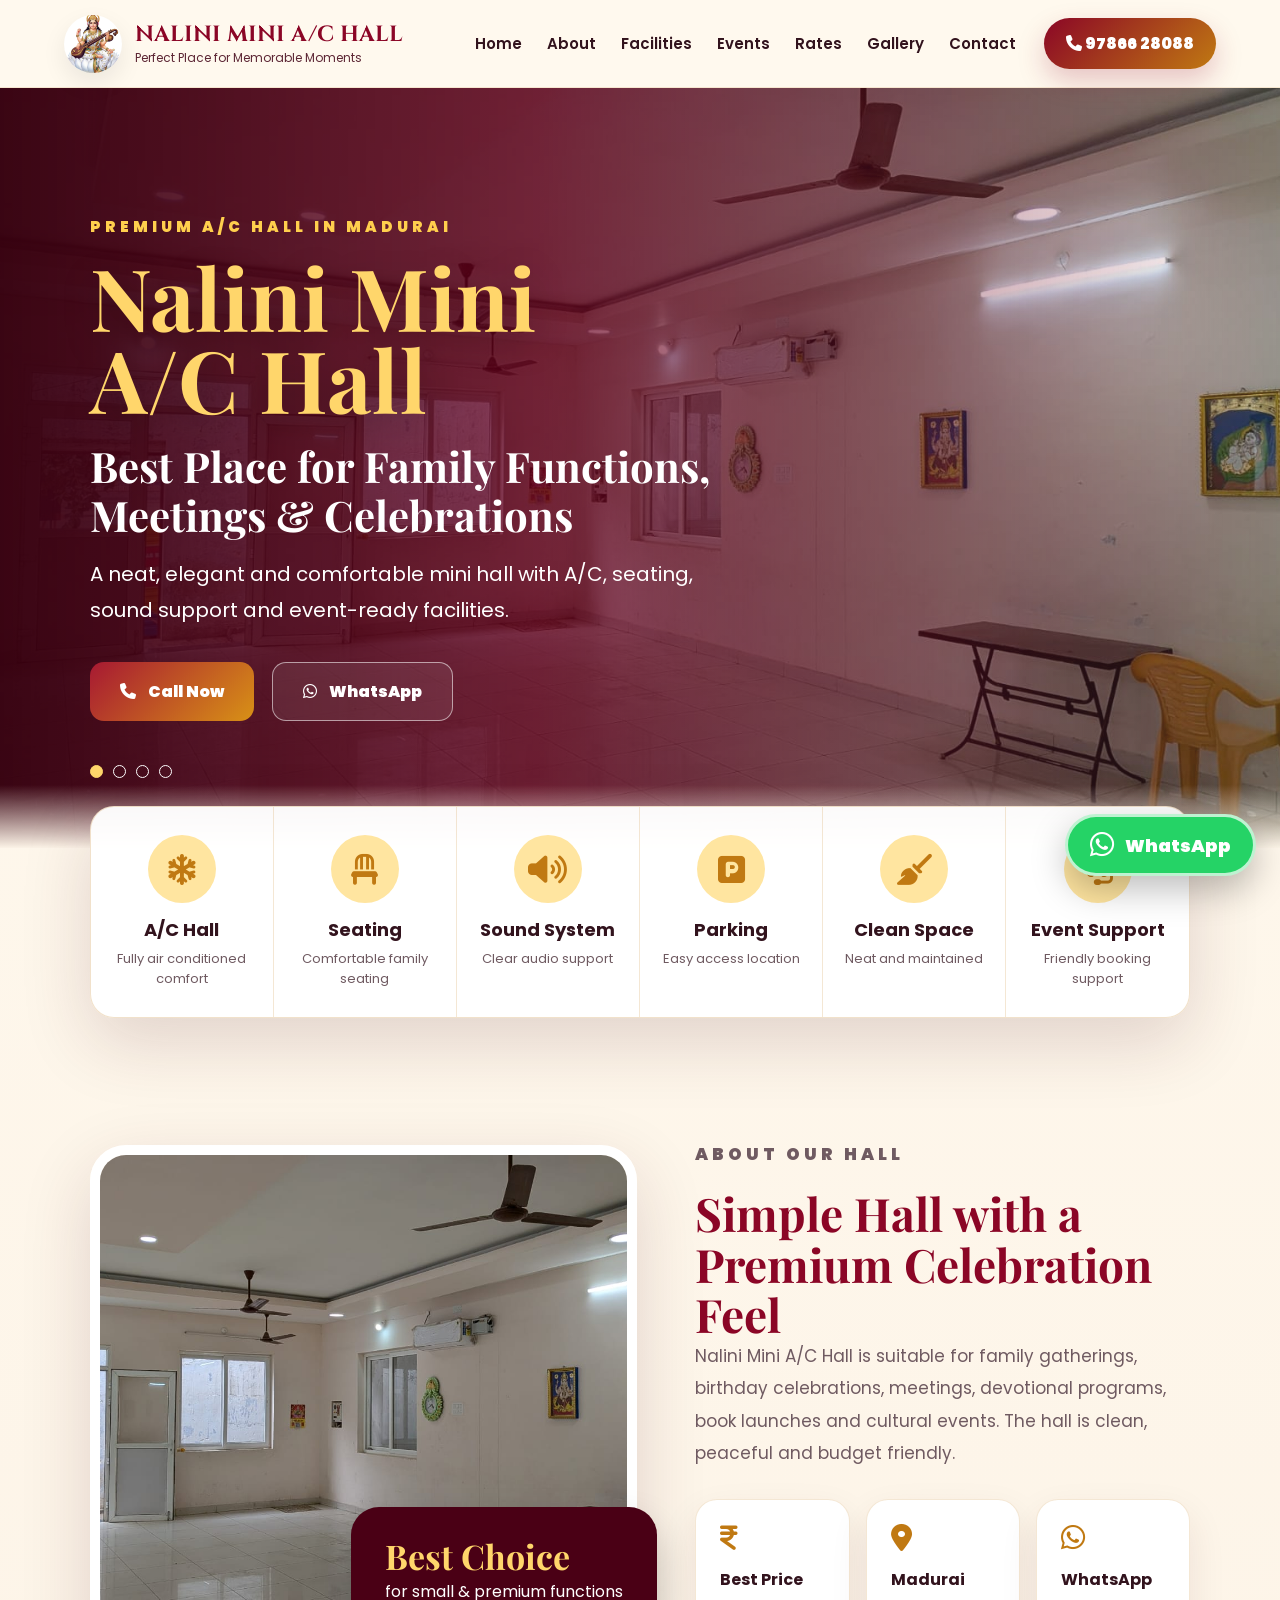
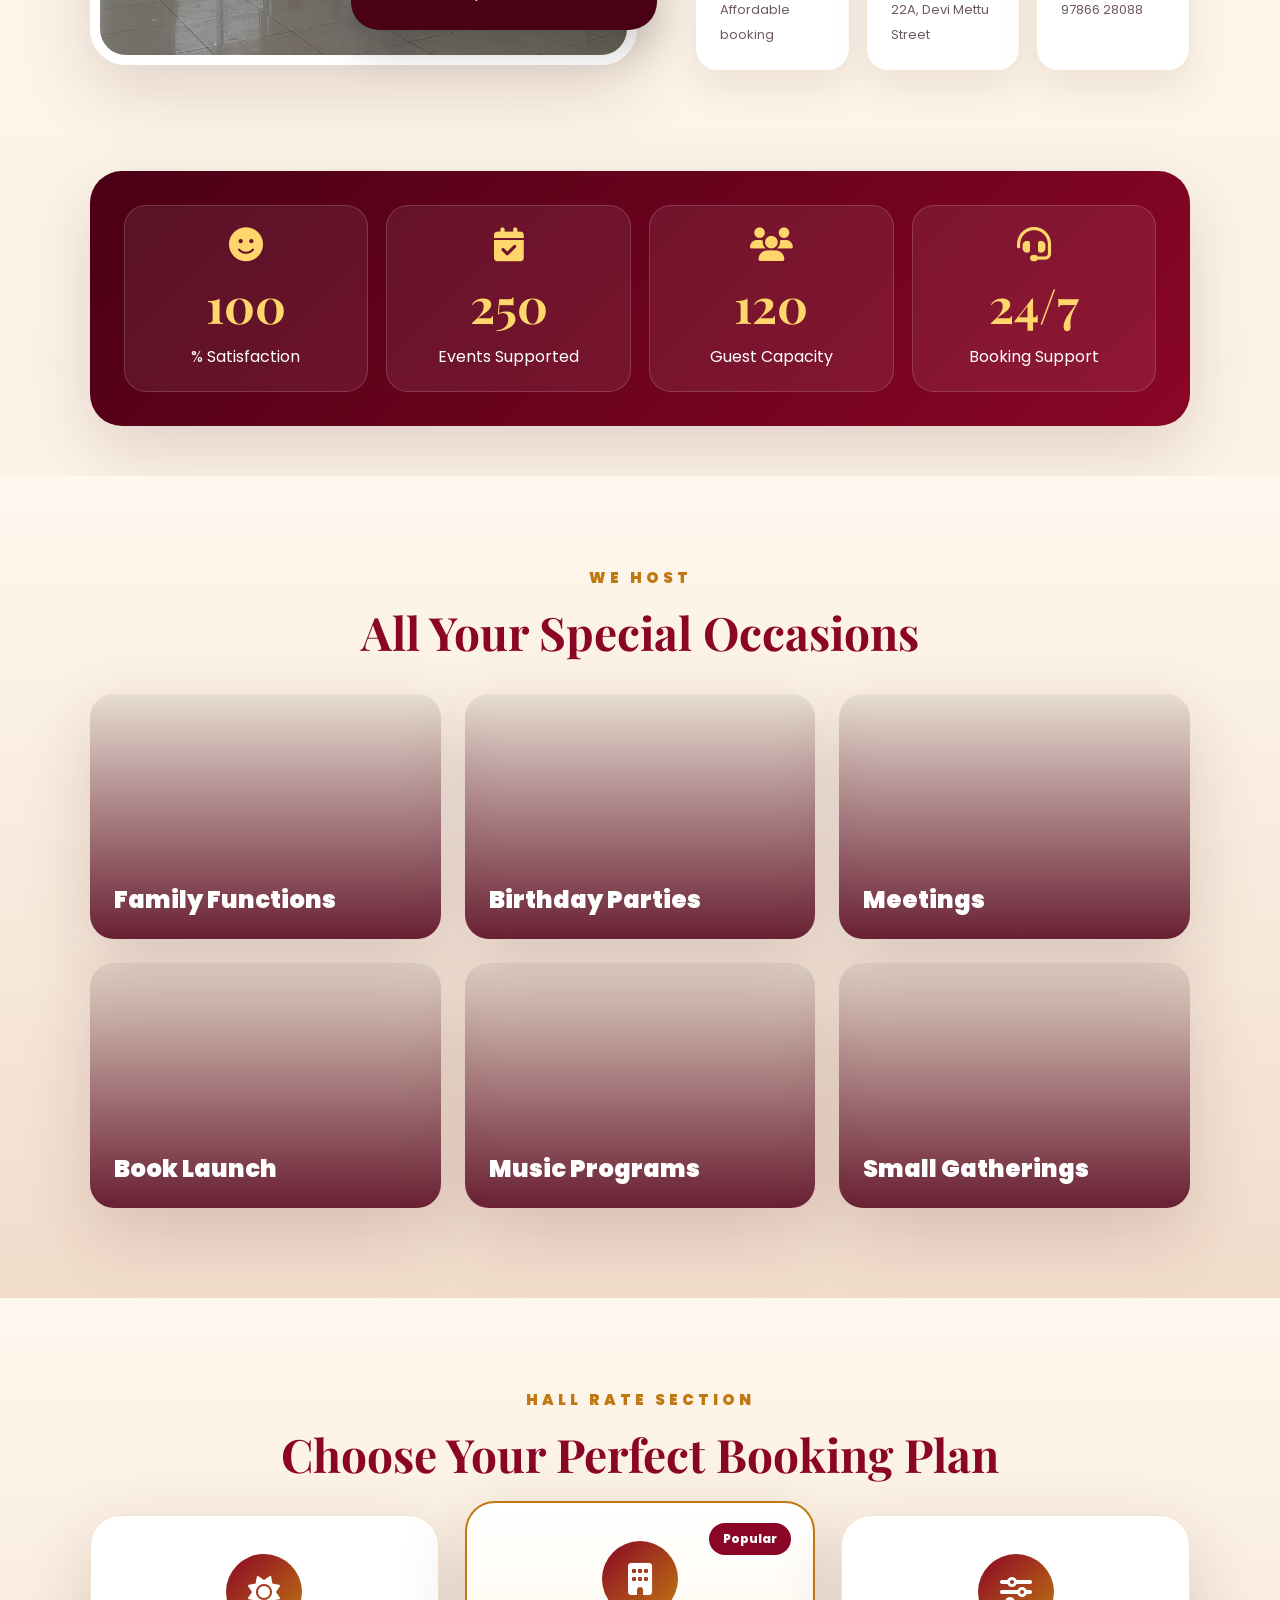
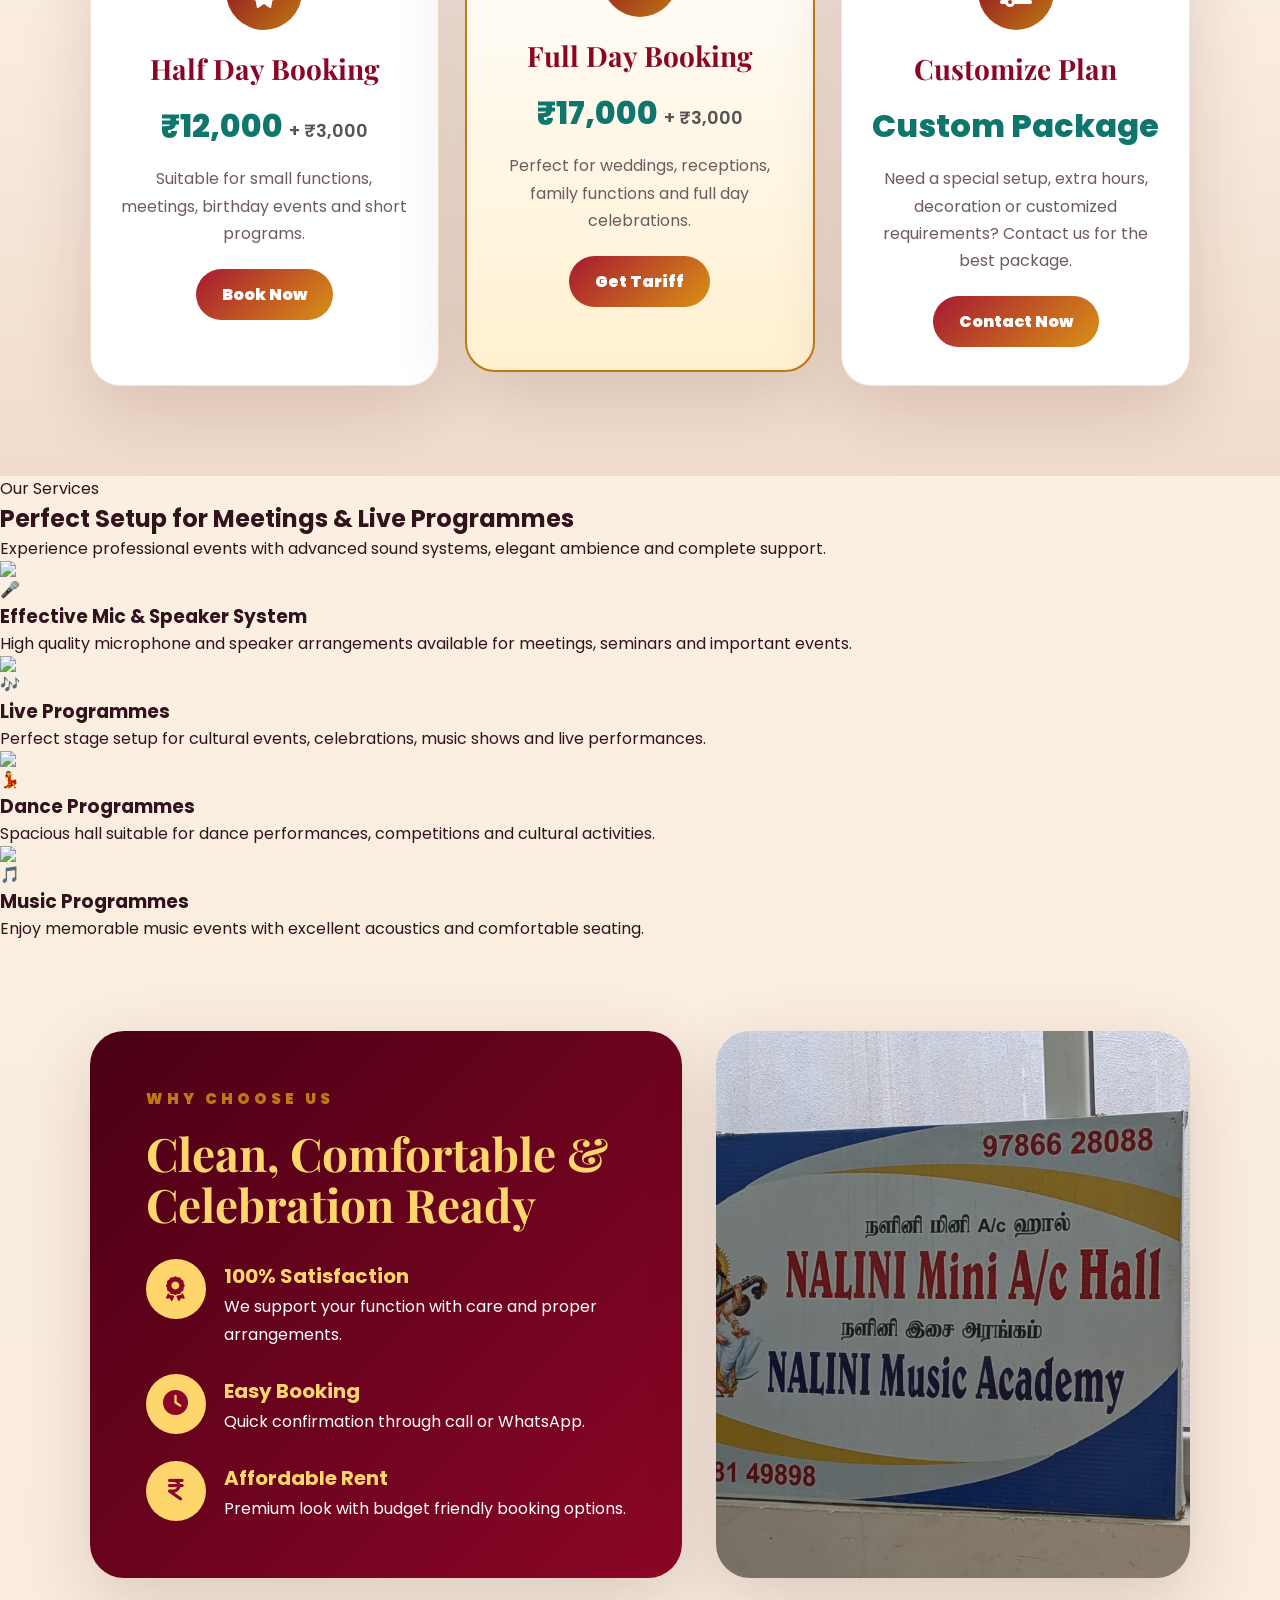
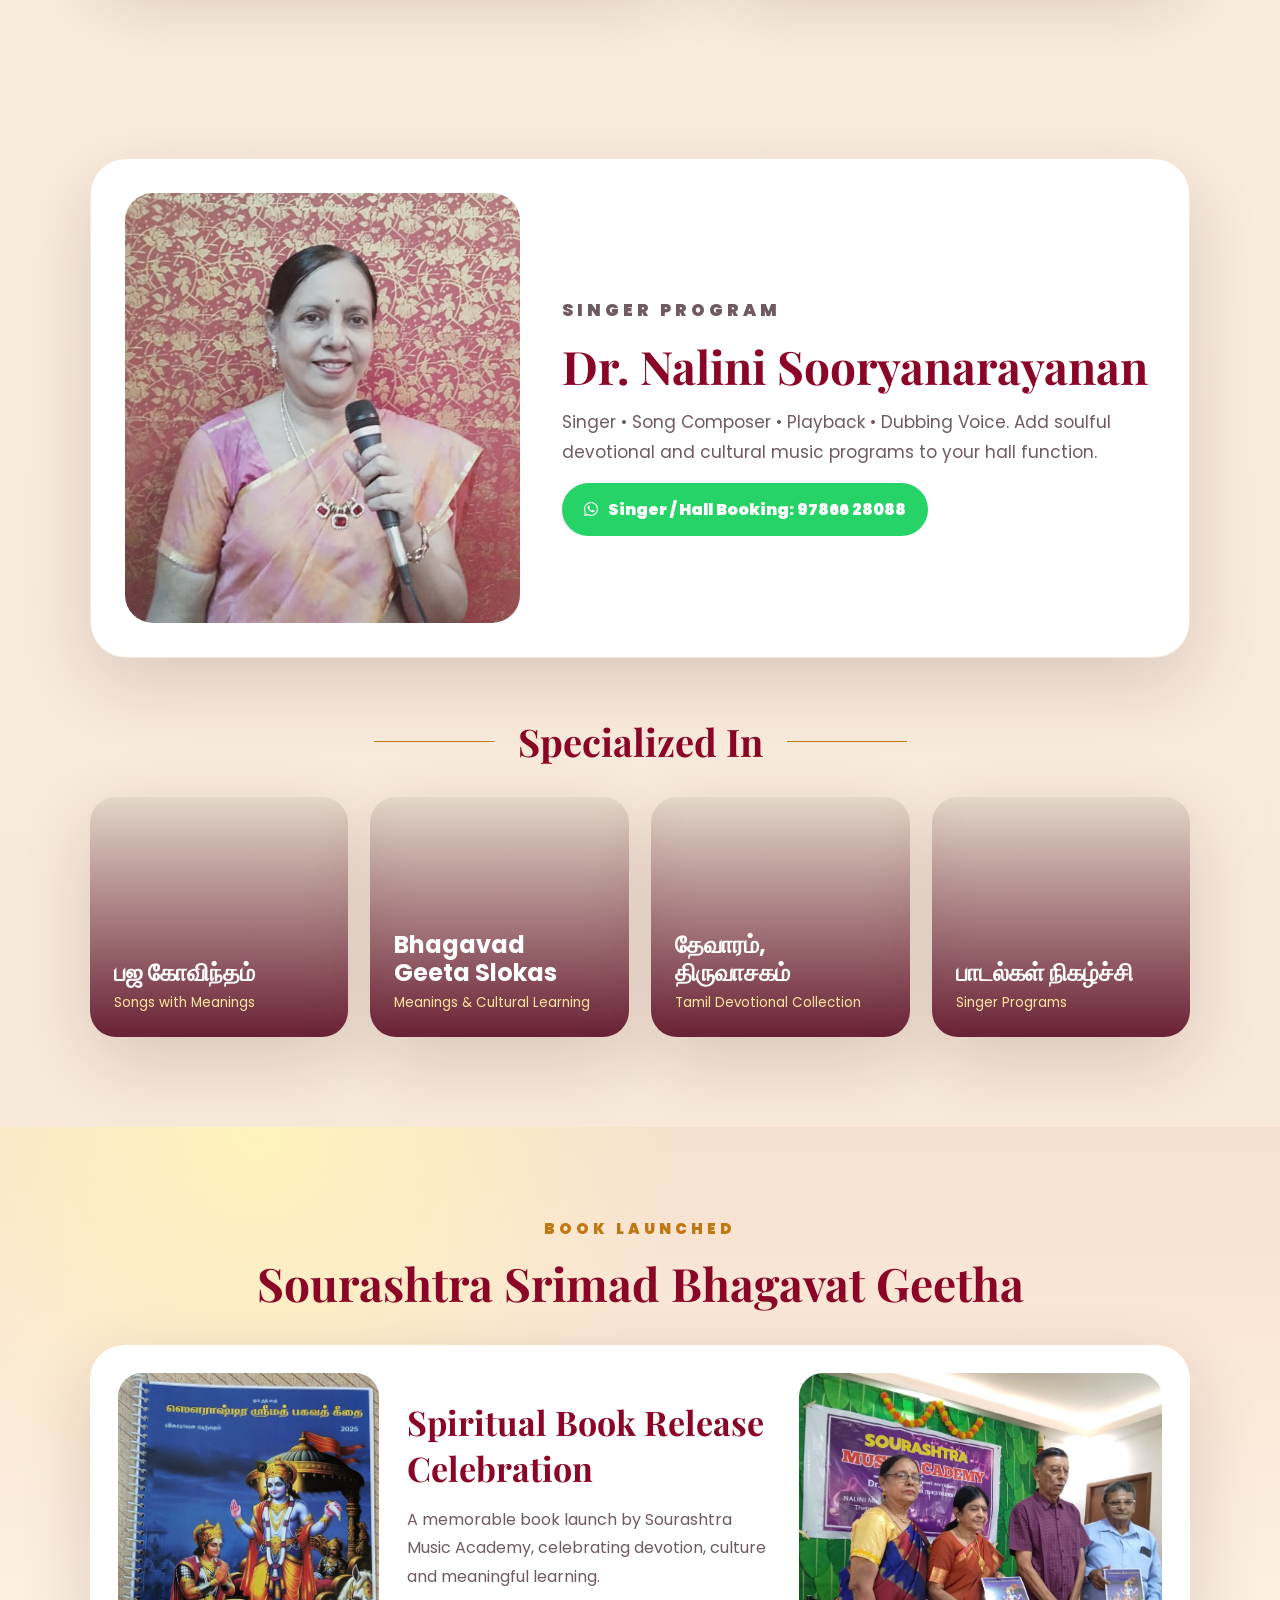
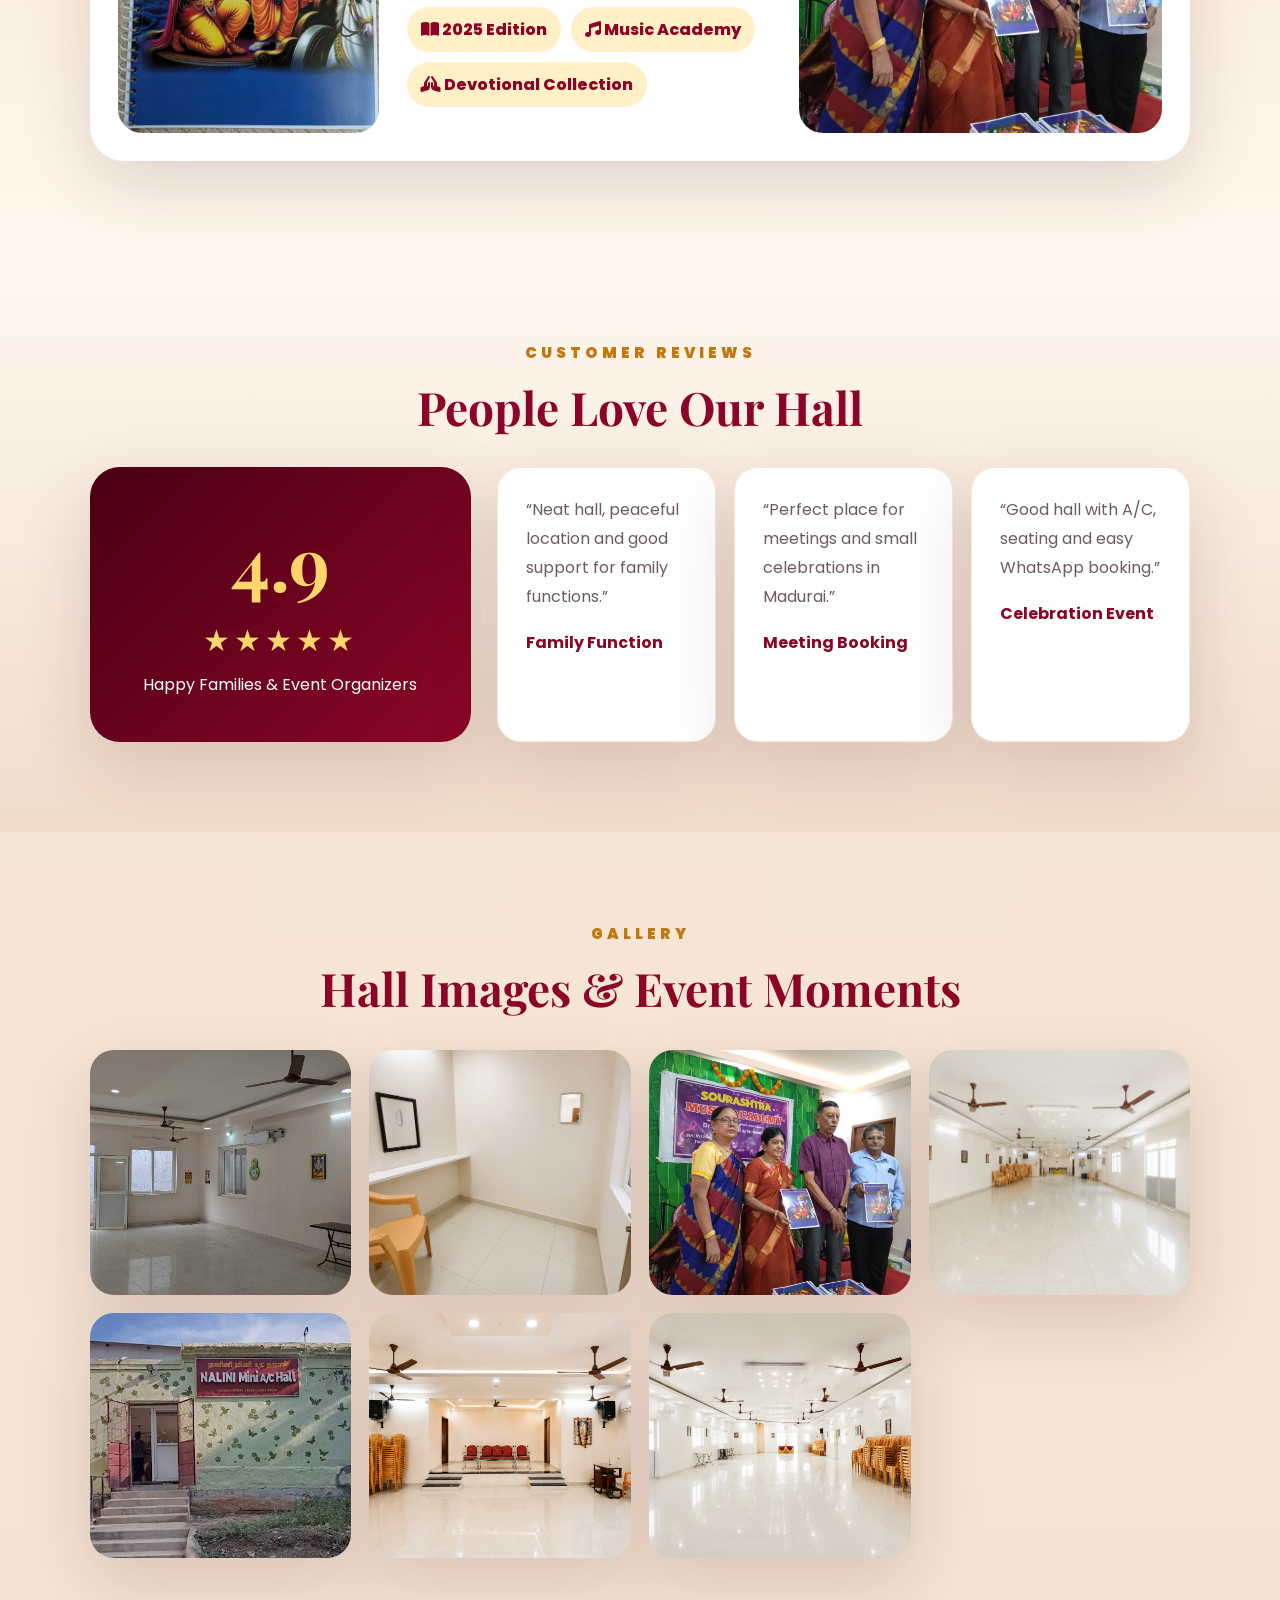
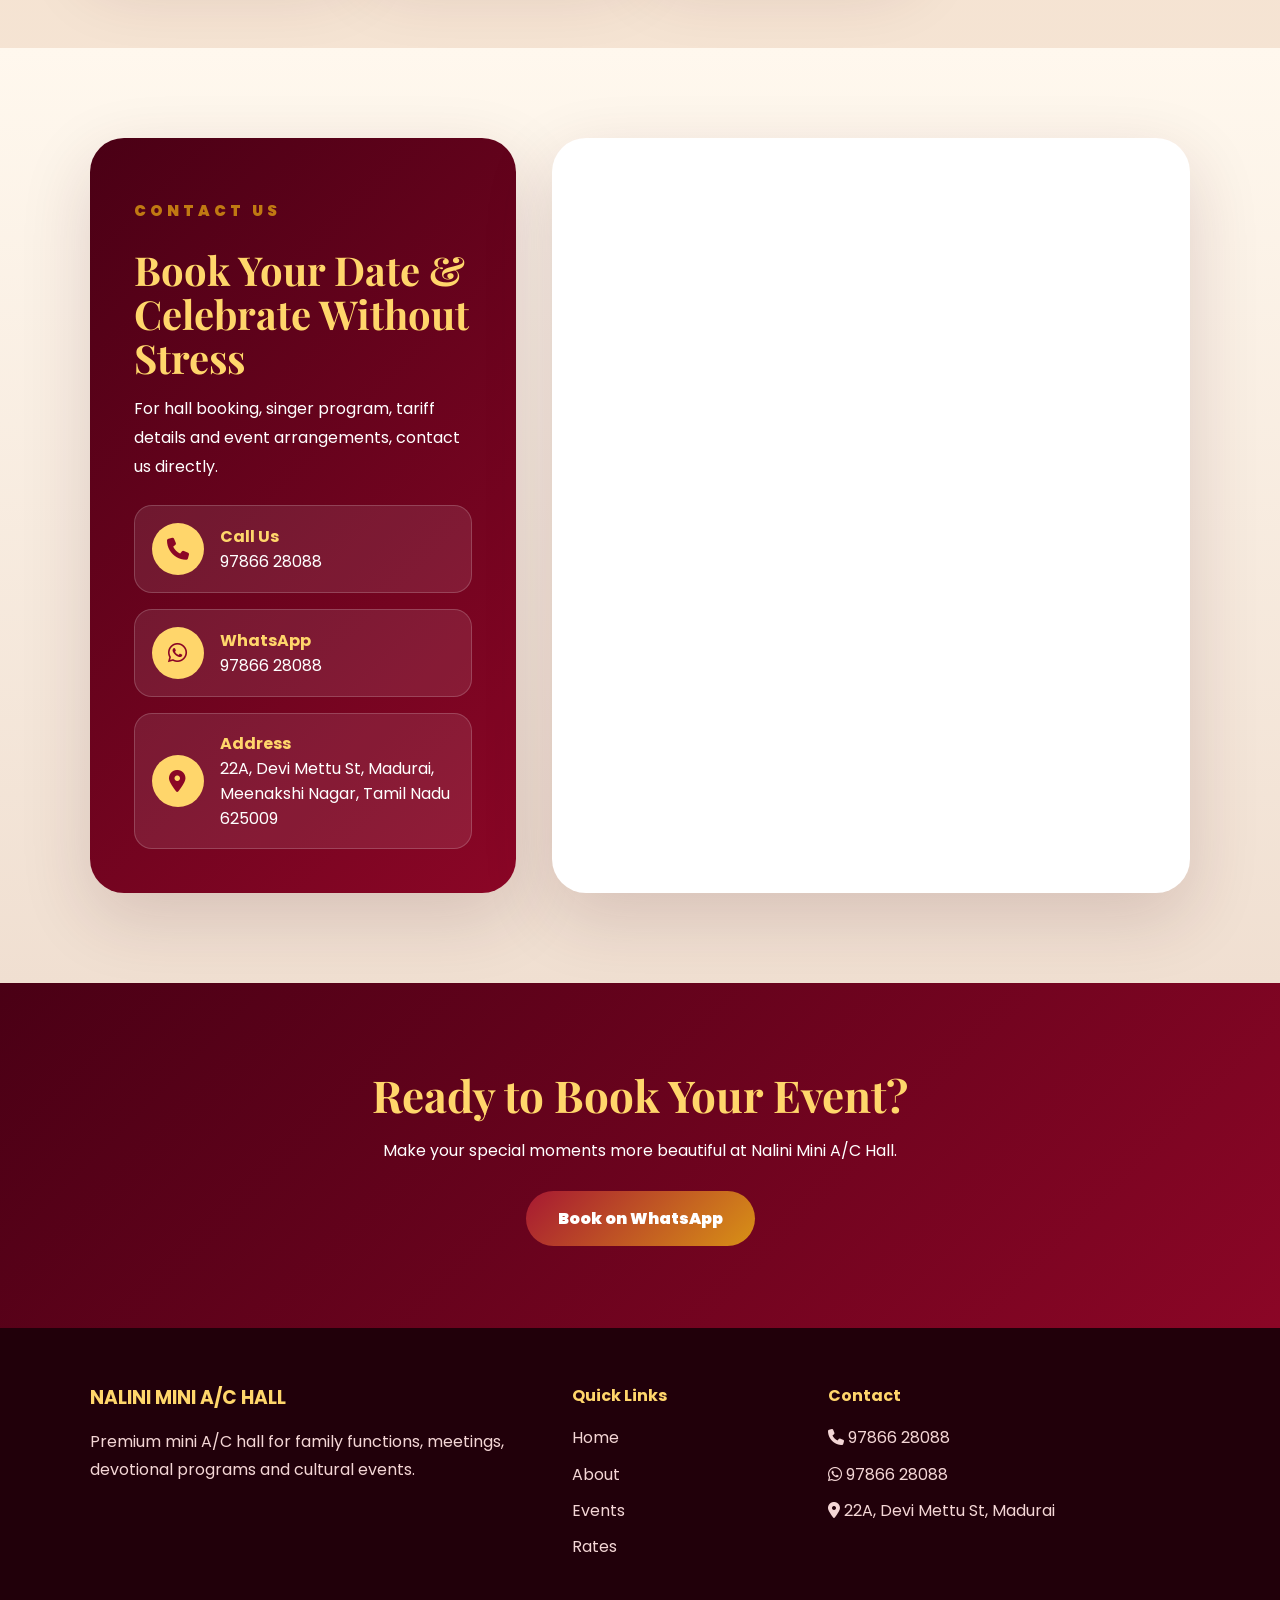
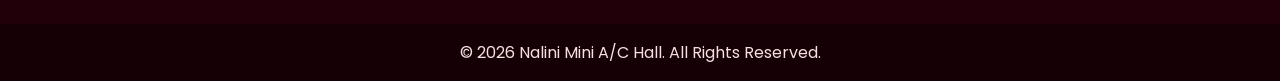
==== commit 7a13d8ef: "Add special programs section to index.html Added a new section for special programs showcasing vario" ====
--- a/index.html
+++ b/index.html
@@ -226,6 +226,104 @@
 
   </section>
 
+  <!-- SPECIAL PROGRAMS SECTION -->
+<section class="program-section" id="programs">
+
+  <div class="section-title">
+    <span>Our Services</span>
+    <h2>Perfect Setup for Meetings & Live Programmes</h2>
+    <p>
+      Experience professional events with advanced sound systems,
+      elegant ambience and complete support.
+    </p>
+  </div>
+
+
+  <div class="program-grid">
+
+    <div class="program-card">
+      <img src="https://images.unsplash.com/photo-1516280440614-37939bbacd81?auto=format&fit=crop&w=900&q=80">
+
+      <div class="program-content">
+        <div class="program-icon">🎤</div>
+        <h3>Effective Mic & Speaker System</h3>
+
+        <p>
+          High quality microphone and speaker arrangements
+          available for meetings, seminars and important events.
+        </p>
+      </div>
+    </div>
+
+
+
+    <div class="program-card">
+      <img src="https://images.unsplash.com/photo-1501386761578-eac5c94b800a?auto=format&fit=crop&w=900&q=80">
+
+      <div class="program-content">
+
+        <div class="program-icon">🎶</div>
+
+        <h3>Live Programmes</h3>
+
+        <p>
+          Perfect stage setup for cultural events, celebrations,
+          music shows and live performances.
+        </p>
+
+      </div>
+
+    </div>
+
+
+
+
+    <div class="program-card">
+
+      <img src="https://images.unsplash.com/photo-1524368535928-5b5e00ddc76b?auto=format&fit=crop&w=900&q=80">
+
+      <div class="program-content">
+
+        <div class="program-icon">💃</div>
+
+        <h3>Dance Programmes</h3>
+
+        <p>
+          Spacious hall suitable for dance performances,
+          competitions and cultural activities.
+        </p>
+
+      </div>
+
+    </div>
+
+
+
+
+    <div class="program-card">
+
+      <img src="https://images.unsplash.com/photo-1516455207990-7a41ce80f7ee?auto=format&fit=crop&w=900&q=80">
+
+      <div class="program-content">
+
+        <div class="program-icon">🎵</div>
+
+        <h3>Music Programmes</h3>
+
+        <p>
+          Enjoy memorable music events with excellent
+          acoustics and comfortable seating.
+        </p>
+
+      </div>
+
+    </div>
+
+
+  </div>
+
+</section>
+
   <section class="section why">
     <div class="why-card reveal">
       <p class="eyebrow">Why Choose Us</p>
@@ -378,4 +476,4 @@
   <script src="script.js"></script>
 </body>
 
-</html>+</html>
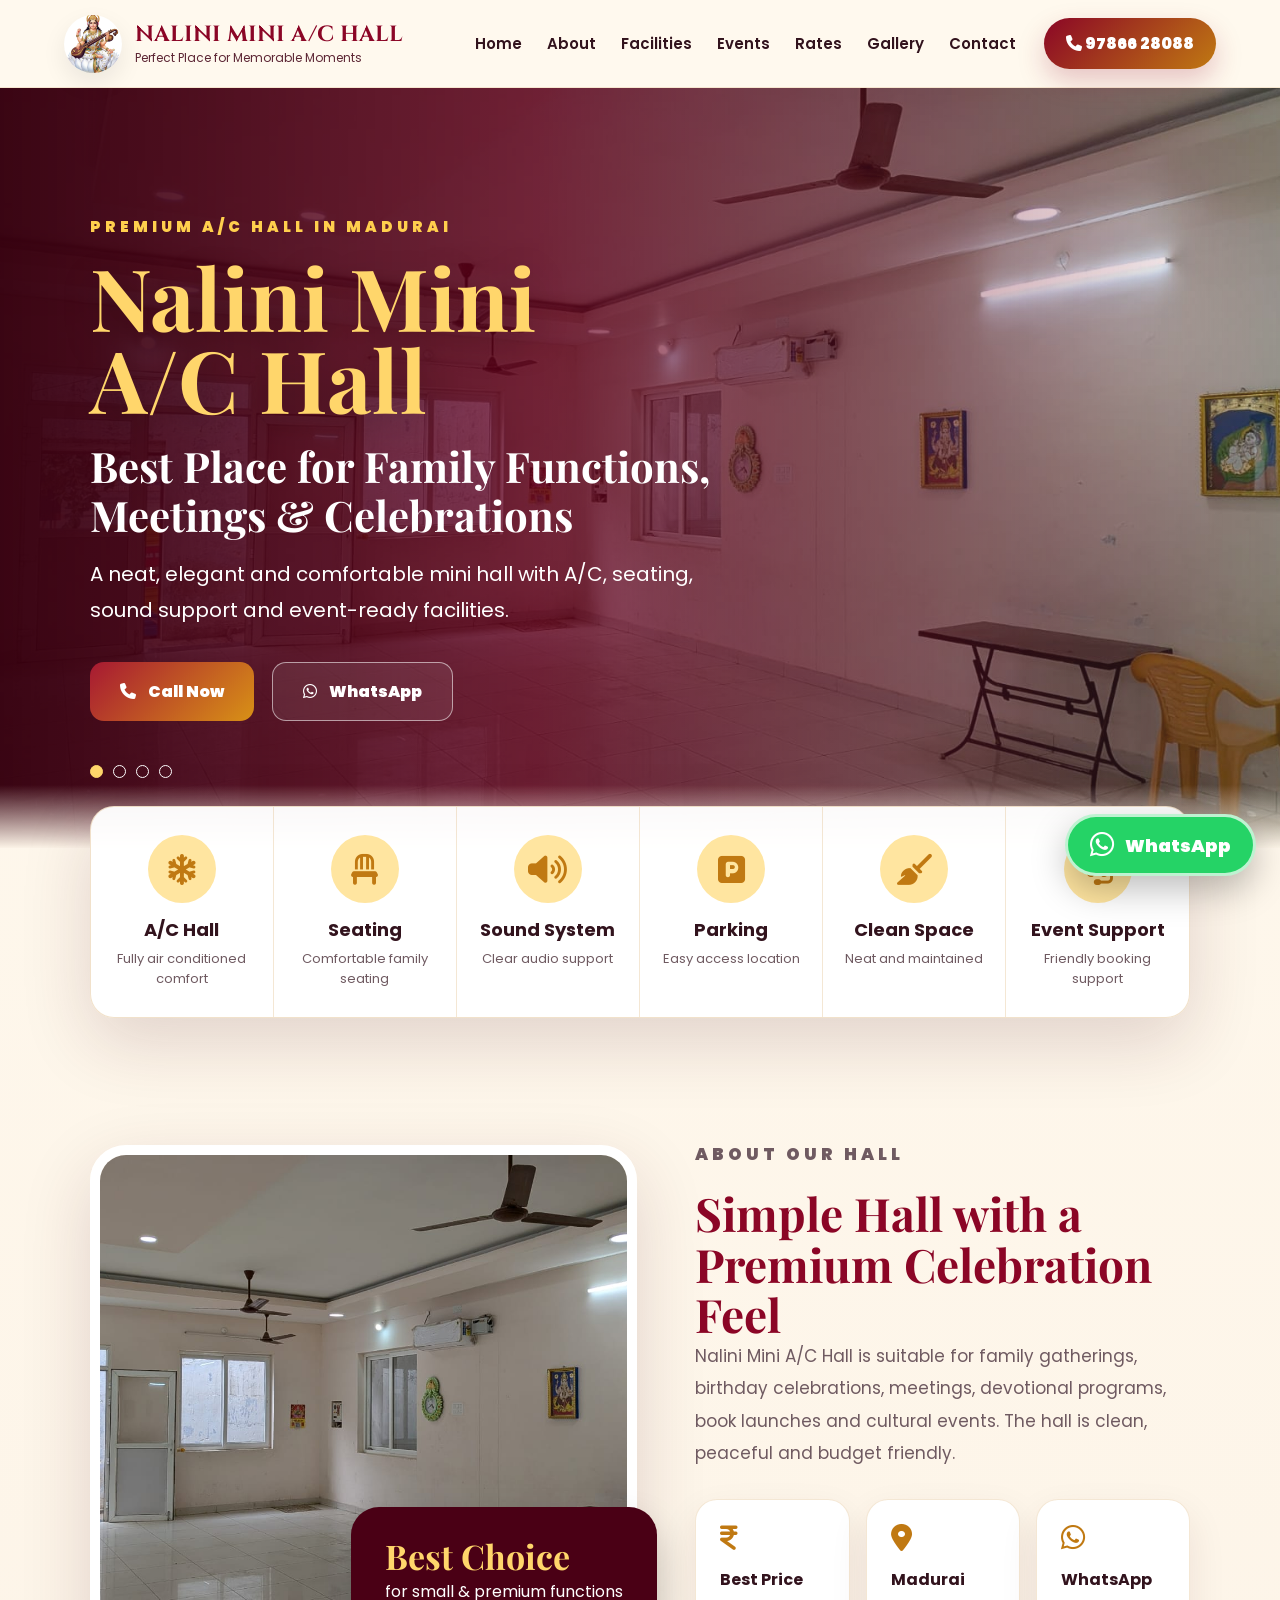
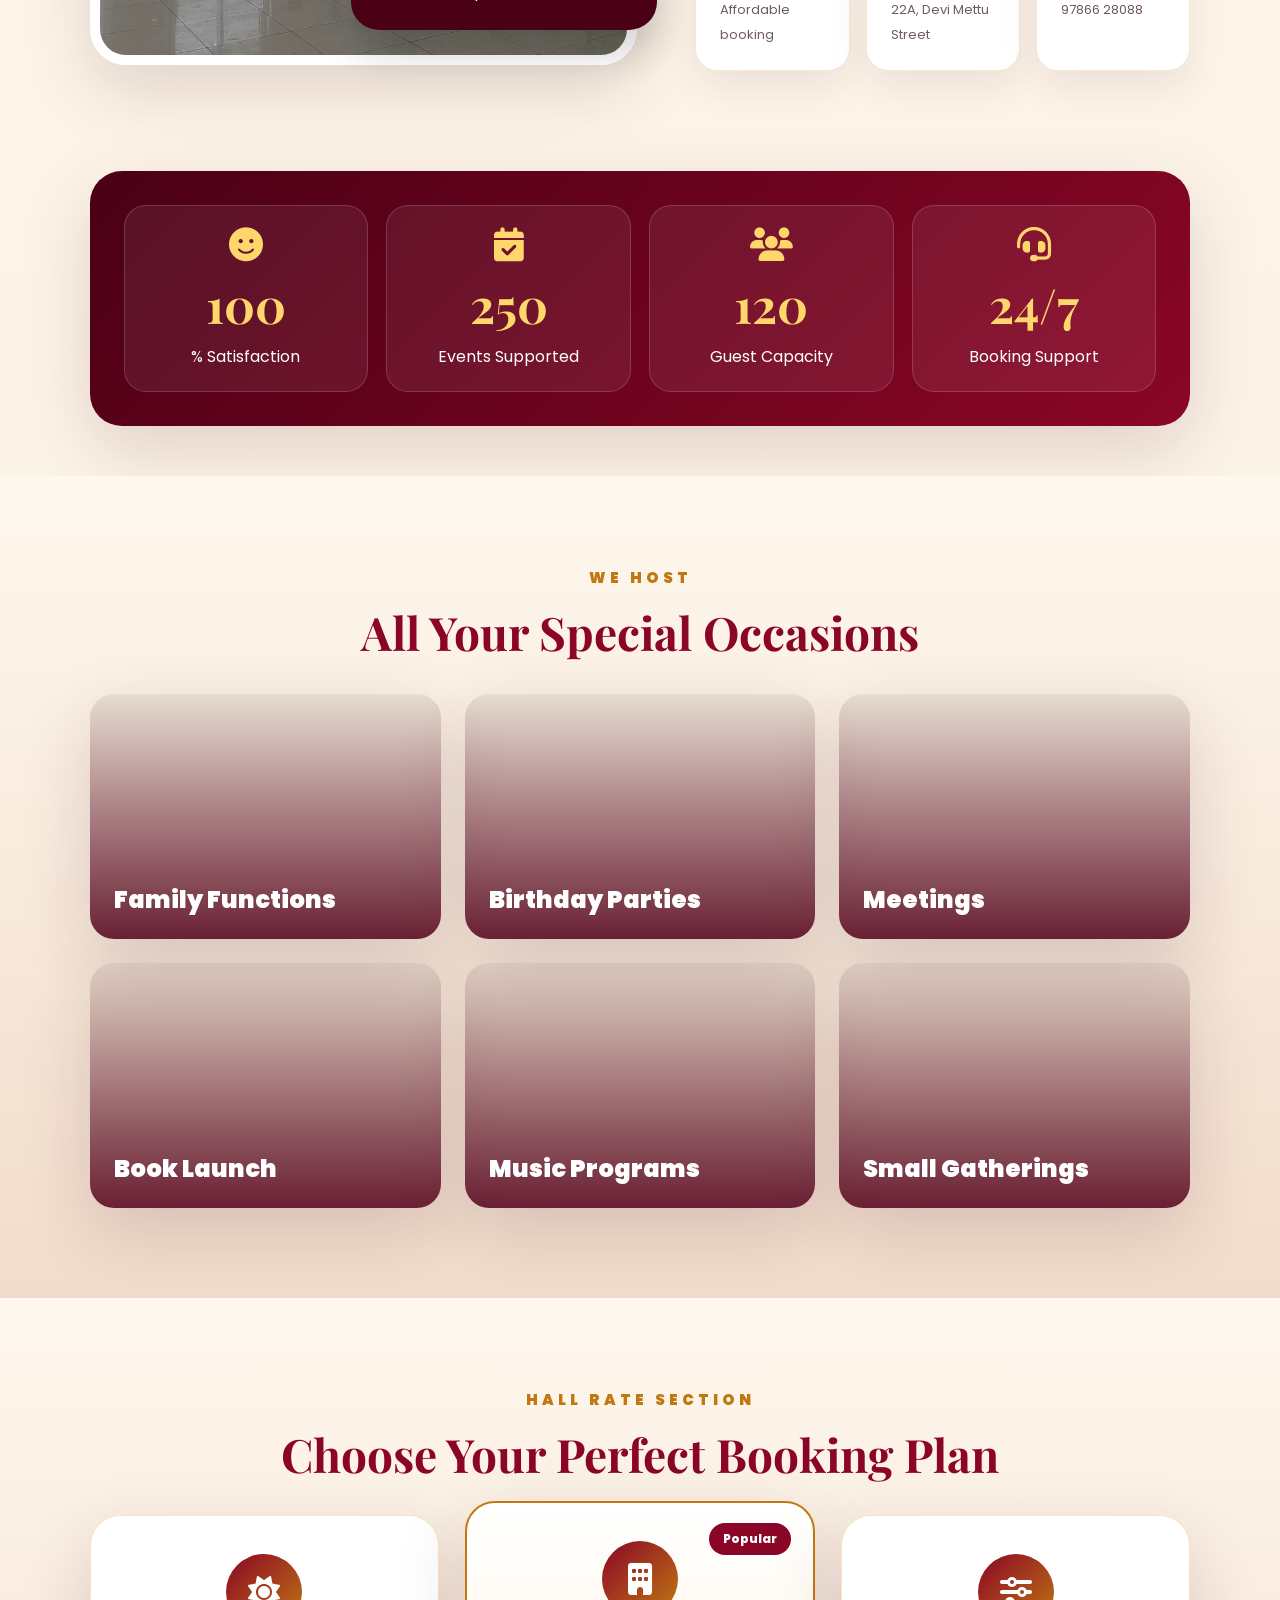
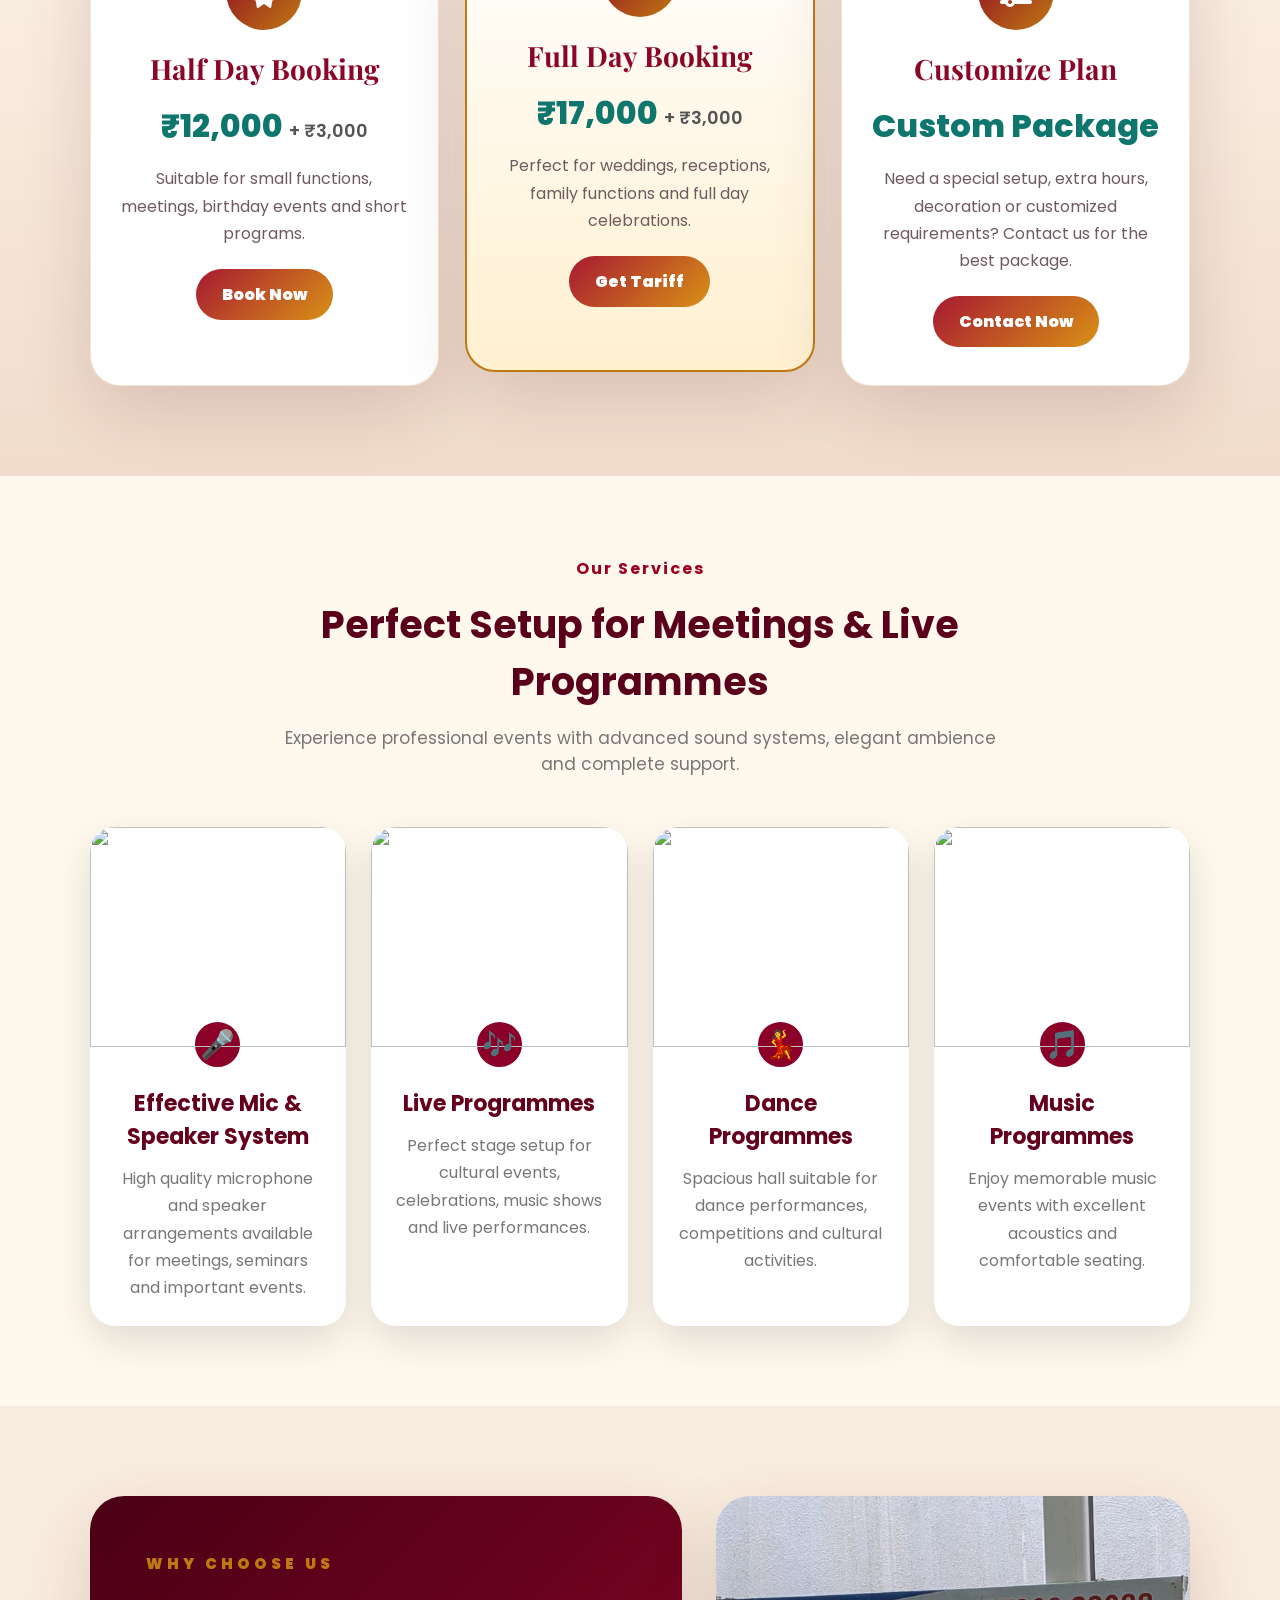
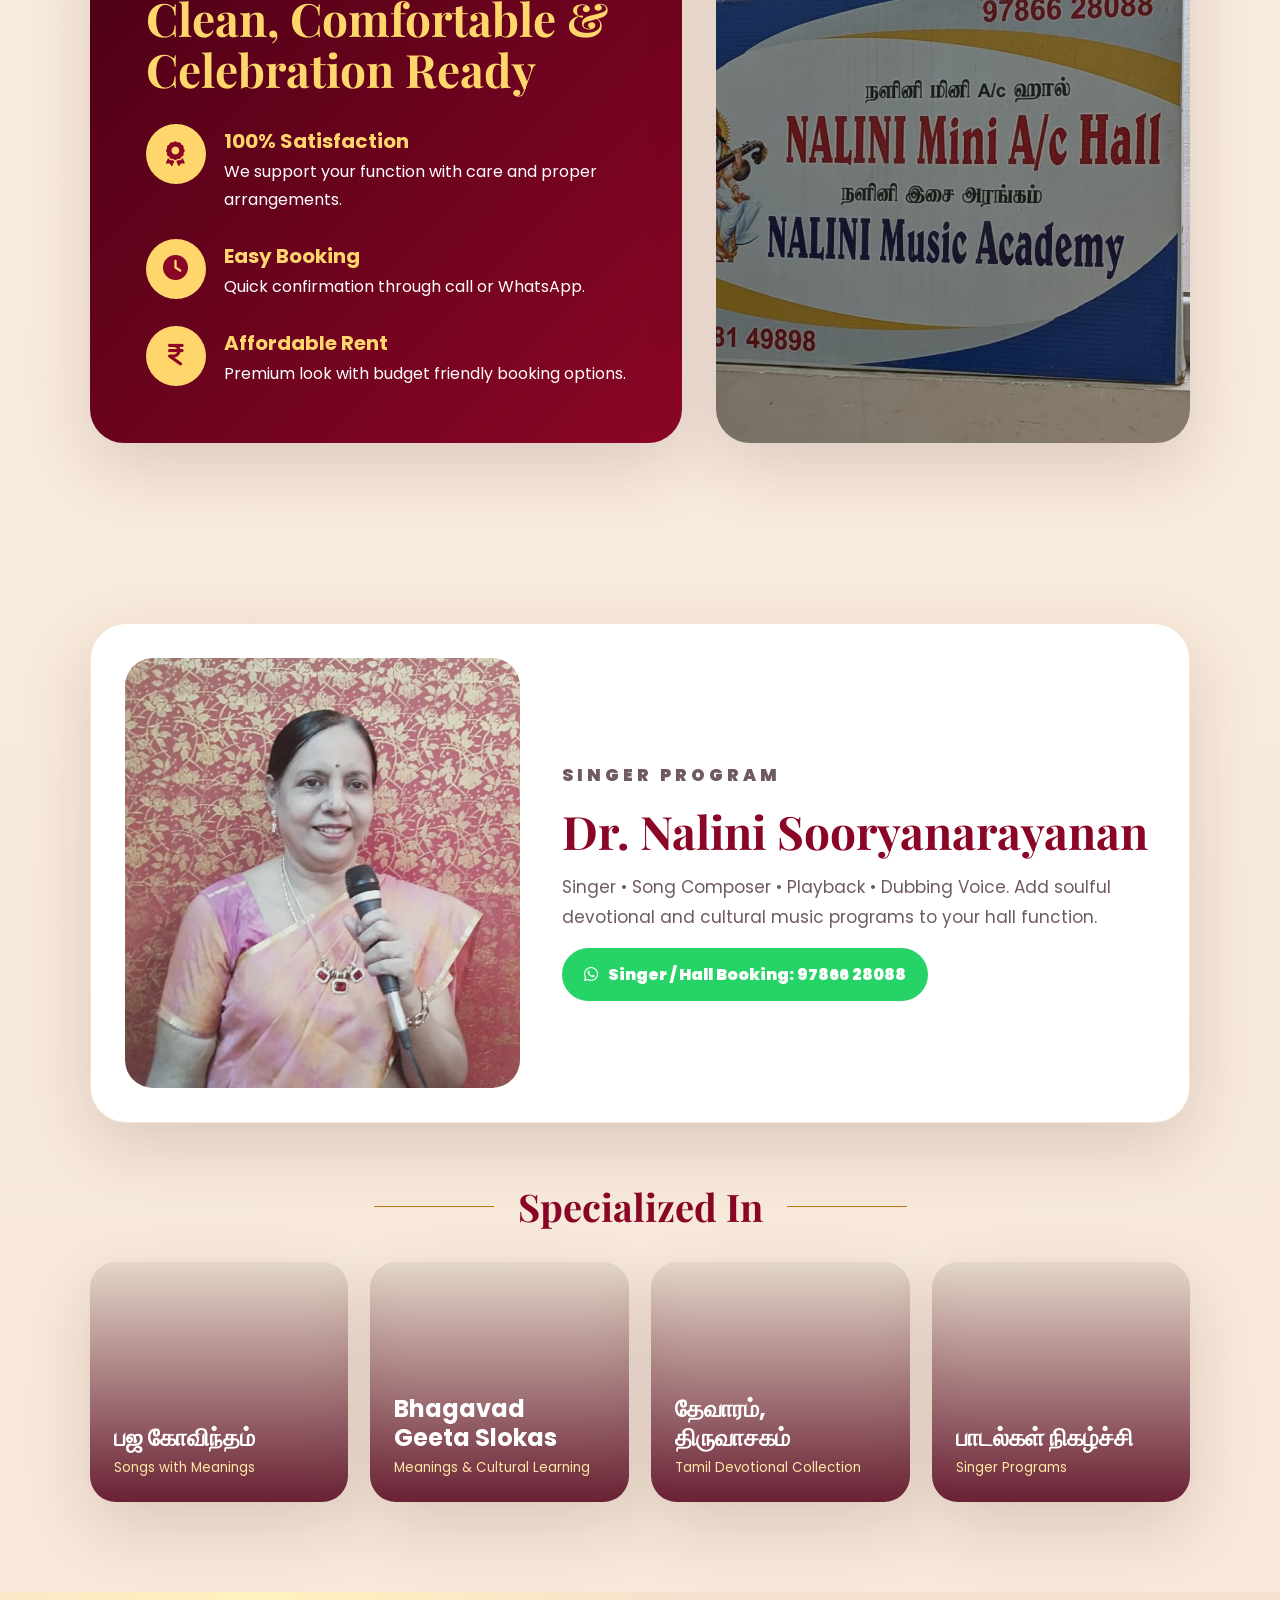
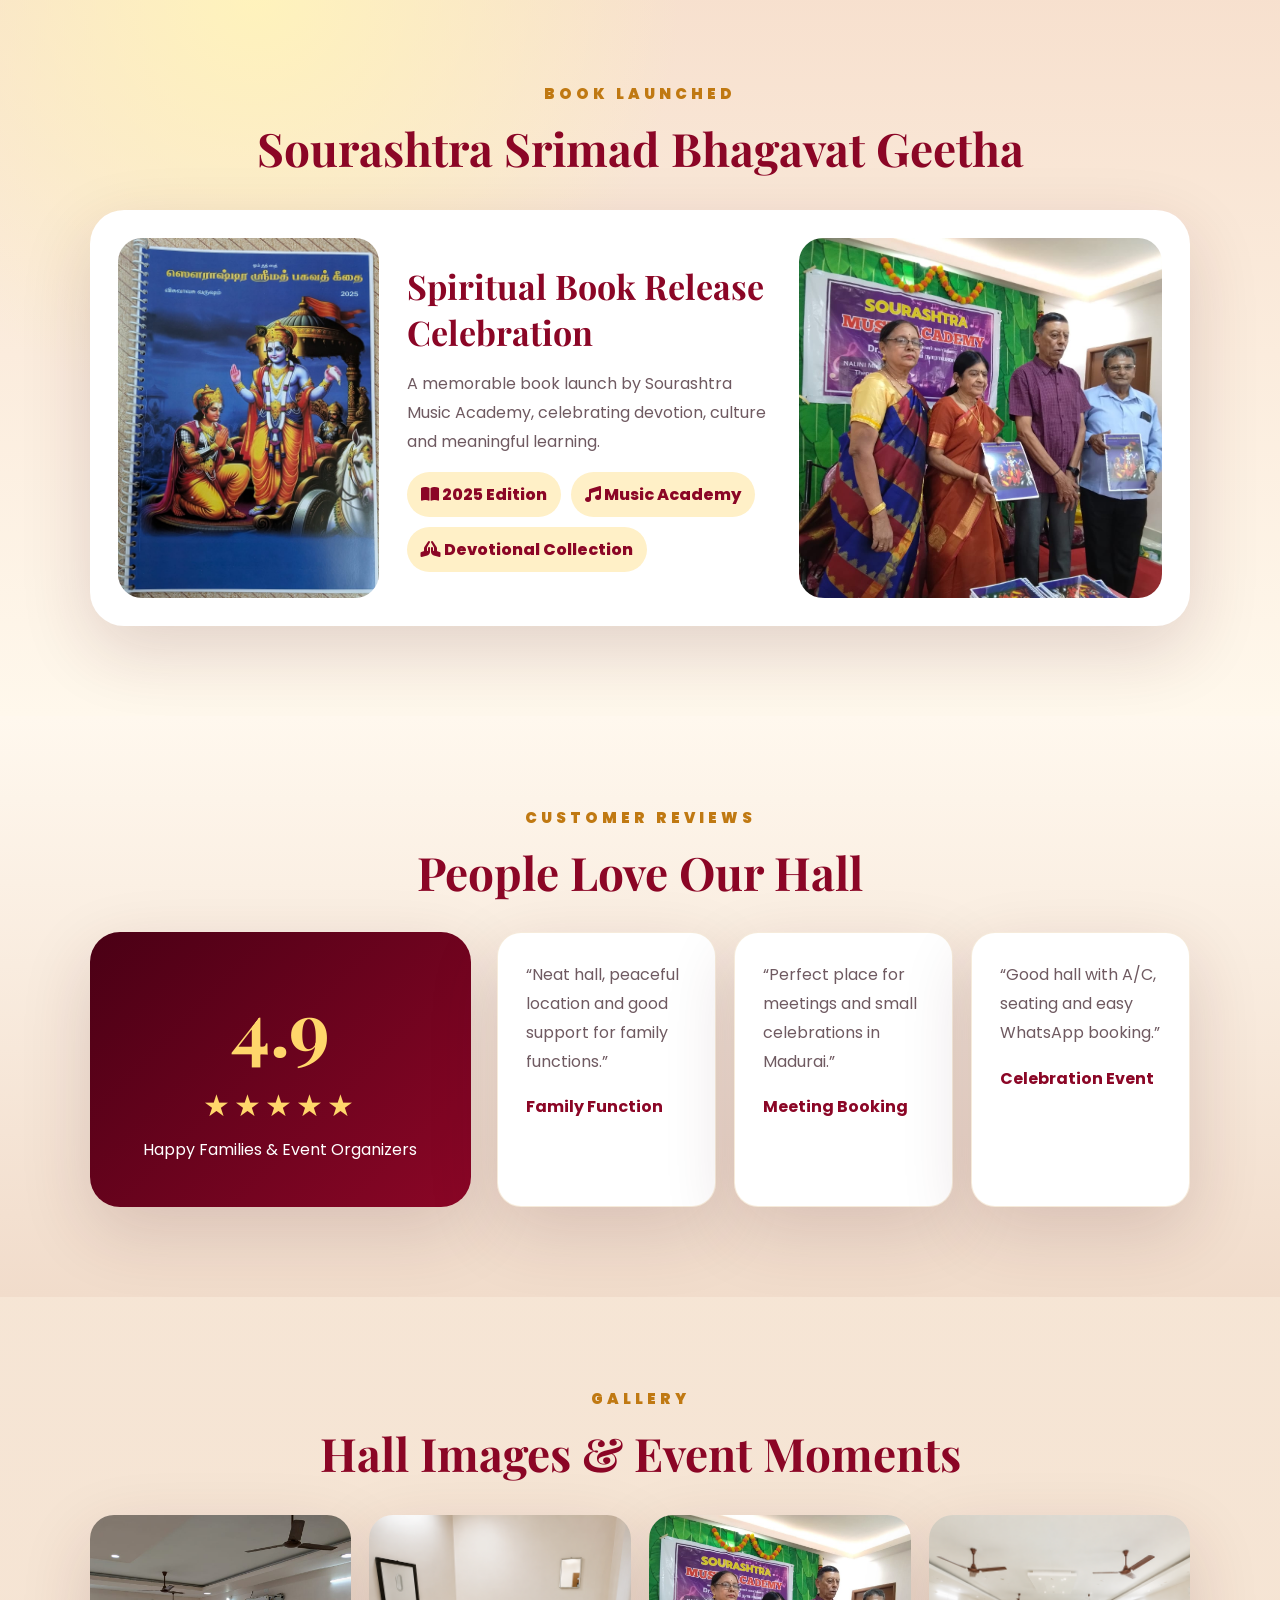
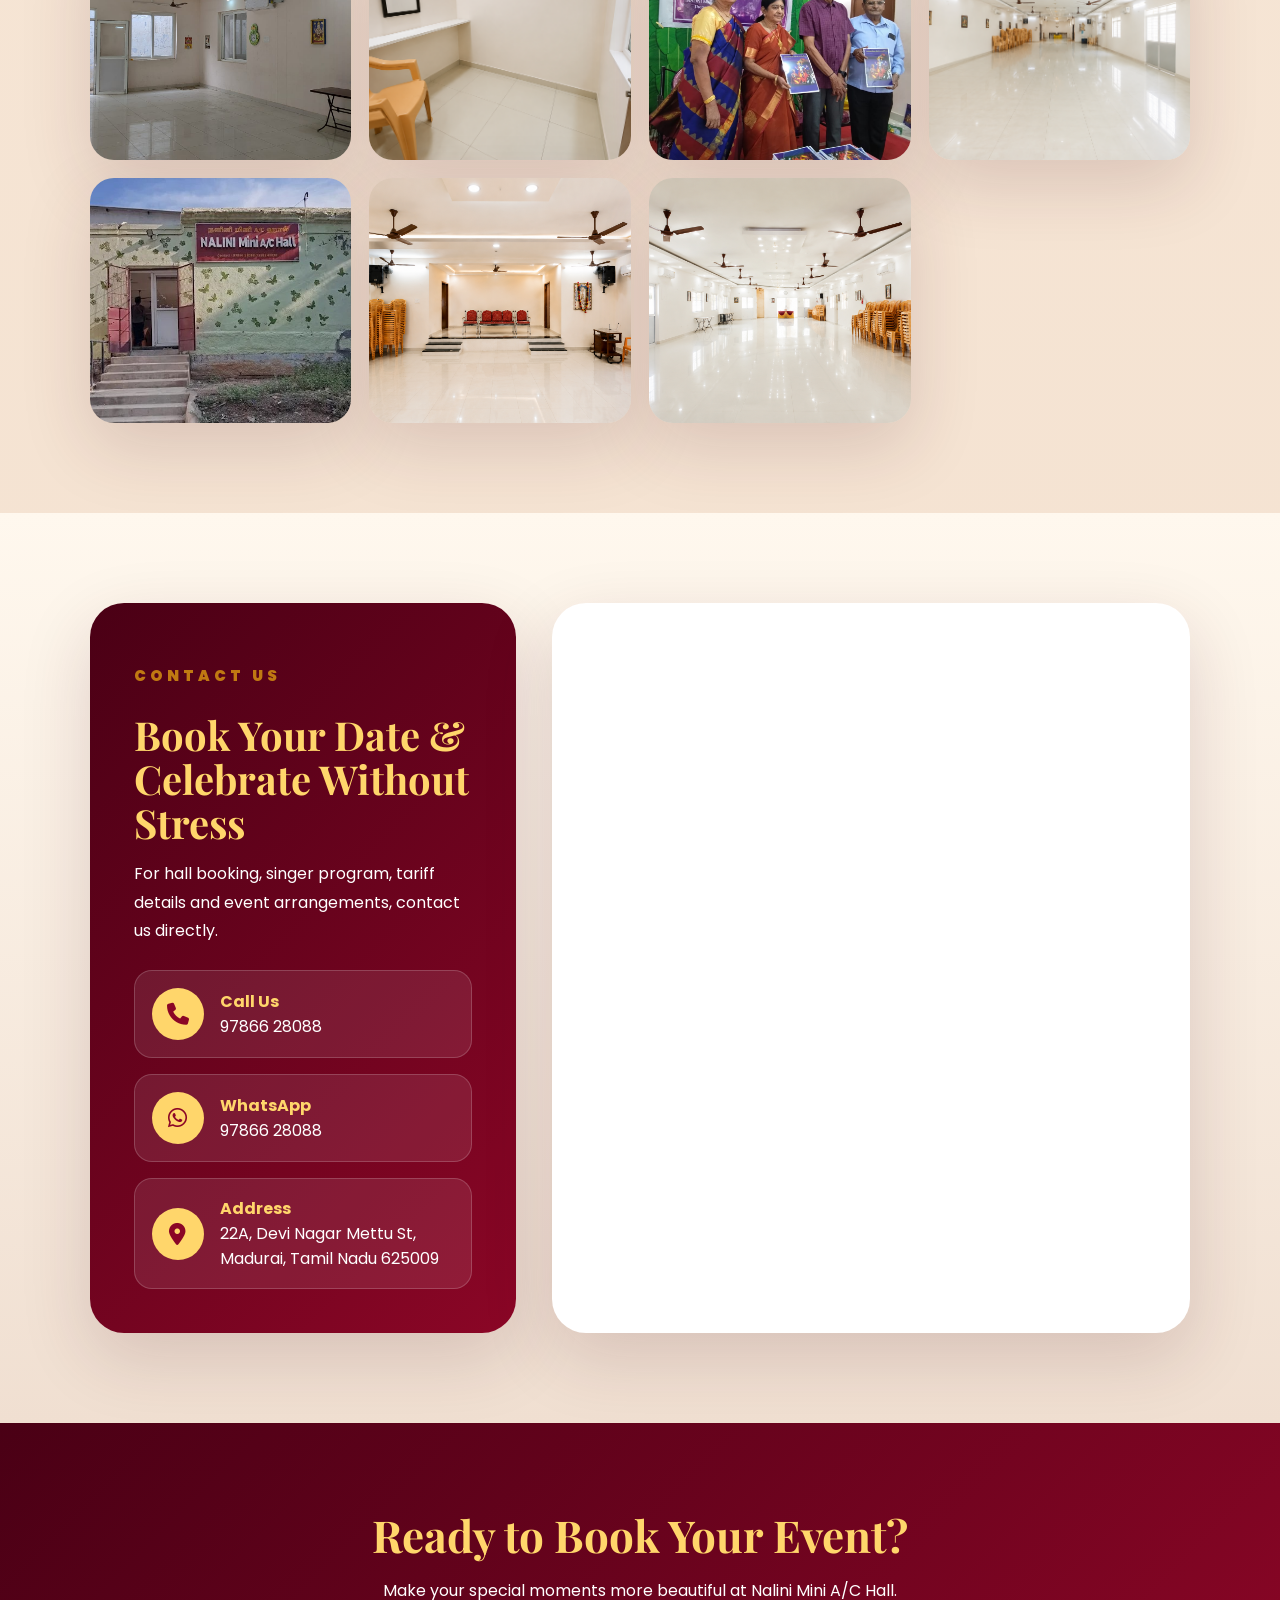
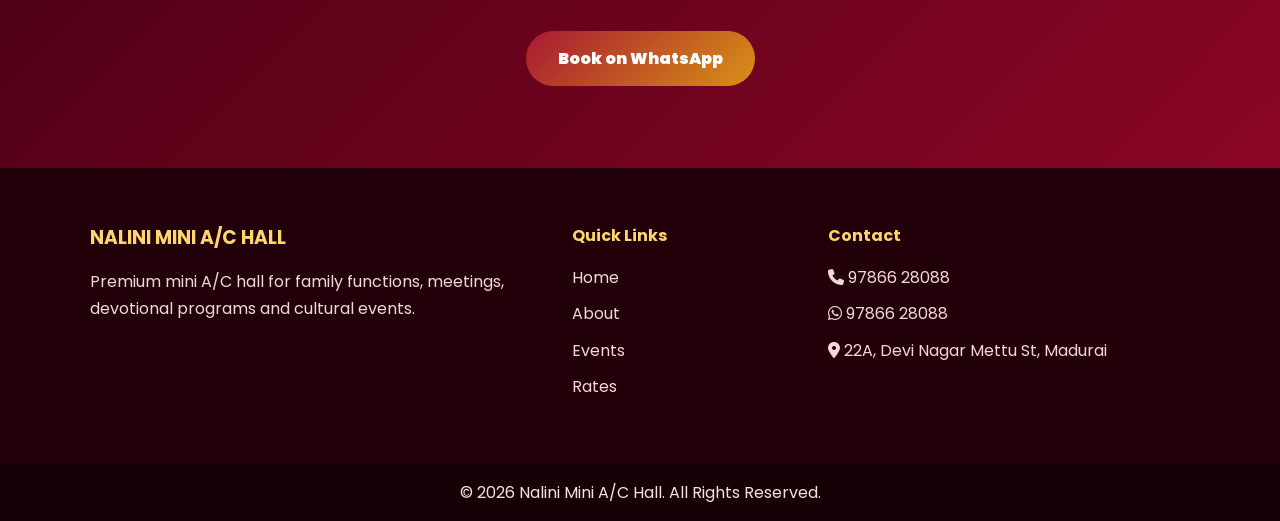
==== commit 8e3599e6: "Fix address formatting in contact section" ====
--- a/index.html
+++ b/index.html
@@ -441,8 +441,8 @@
         href="https://wa.me/919786628088" target="_blank"><i
           class="fa-brands fa-whatsapp"></i><span><b>WhatsApp</b>97866 28088</span></a><a
         href="https://www.google.com/maps?daddr=22A,+Devi+Mettu+St,+Madurai,+Meenakshi+Nagar,+Tamil+Nadu+625009"
-        target="_blank"><i class="fa-solid fa-location-dot"></i><span><b>Address</b>22A, Devi Mettu St, Madurai,
-          Meenakshi Nagar, Tamil Nadu 625009</span></a>
+        target="_blank"><i class="fa-solid fa-location-dot"></i><span><b>Address</b>22A, Devi Nagar Mettu St, Madurai,
+          Tamil Nadu 625009</span></a>
     </div>
     <div class="map-box"><iframe
         src="https://www.google.com/maps?q=22A,%20Devi%20Mettu%20St,%20Madurai,%20Meenakshi%20Nagar,%20Tamil%20Nadu%20625009&output=embed"
@@ -467,7 +467,7 @@
       <h4>Contact</h4>
       <p><i class="fa-solid fa-phone"></i> 97866 28088</p>
       <p><i class="fa-brands fa-whatsapp"></i> 97866 28088</p>
-      <p><i class="fa-solid fa-location-dot"></i> 22A, Devi Mettu St, Madurai</p>
+      <p><i class="fa-solid fa-location-dot"></i> 22A, Devi Nagar Mettu St, Madurai</p>
     </div>
   </footer>
   <div class="copy">© 2026 Nalini Mini A/C Hall. All Rights Reserved.</div>
--- a/style.css
+++ b/style.css
@@ -1294,4 +1294,193 @@
   font-size:18px;
   color:#555;
   font-weight:600;
-}+}
+
+/* PROGRAM SECTION */
+
+.program-section{
+    padding:80px 7%;
+    background:#fff8ed;
+}
+
+
+.section-title{
+    text-align:center;
+    max-width:750px;
+    margin:auto;
+}
+
+
+.section-title span{
+    color:#9b001f;
+    font-weight:700;
+    letter-spacing:2px;
+}
+
+
+.section-title h2{
+    font-size:38px;
+    color:#5b001b;
+    margin:15px 0;
+}
+
+
+.section-title p{
+    color:#777;
+    font-size:17px;
+}
+
+
+
+.program-grid{
+
+    margin-top:50px;
+
+    display:grid;
+
+    grid-template-columns:repeat(4,1fr);
+
+    gap:25px;
+
+}
+
+
+
+.program-card{
+
+    background:white;
+
+    border-radius:25px;
+
+    overflow:hidden;
+
+    box-shadow:0 15px 40px rgba(0,0,0,.12);
+
+    transition:.4s;
+
+}
+
+
+
+.program-card:hover{
+
+    transform:translateY(-10px);
+
+}
+
+
+
+.program-card img{
+
+    width:100%;
+
+    height:220px;
+
+    object-fit:cover;
+
+}
+
+
+
+.program-content{
+
+    padding:25px;
+
+    text-align:center;
+
+}
+
+
+
+.program-icon{
+
+    width:55px;
+
+    height:55px;
+
+    margin:-55px auto 15px;
+
+    background:#8b0028;
+
+    border-radius:50%;
+
+    display:flex;
+
+    align-items:center;
+
+    justify-content:center;
+
+    font-size:28px;
+
+    border:5px solid white;
+
+}
+
+
+
+.program-content h3{
+
+    color:#64001e;
+
+    font-size:22px;
+
+    margin-bottom:12px;
+
+}
+
+
+
+.program-content p{
+
+    color:#777;
+
+    line-height:1.7;
+
+}
+
+
+
+/* MOBILE */
+
+@media(max-width:900px){
+
+.program-grid{
+
+grid-template-columns:1fr 1fr;
+
+}
+
+}
+
+
+
+@media(max-width:600px){
+
+.program-section{
+
+padding:50px 20px;
+
+}
+
+
+.section-title h2{
+
+font-size:28px;
+
+}
+
+
+.program-grid{
+
+grid-template-columns:1fr;
+
+}
+
+
+.program-card img{
+
+height:200px;
+
+}
+
+}
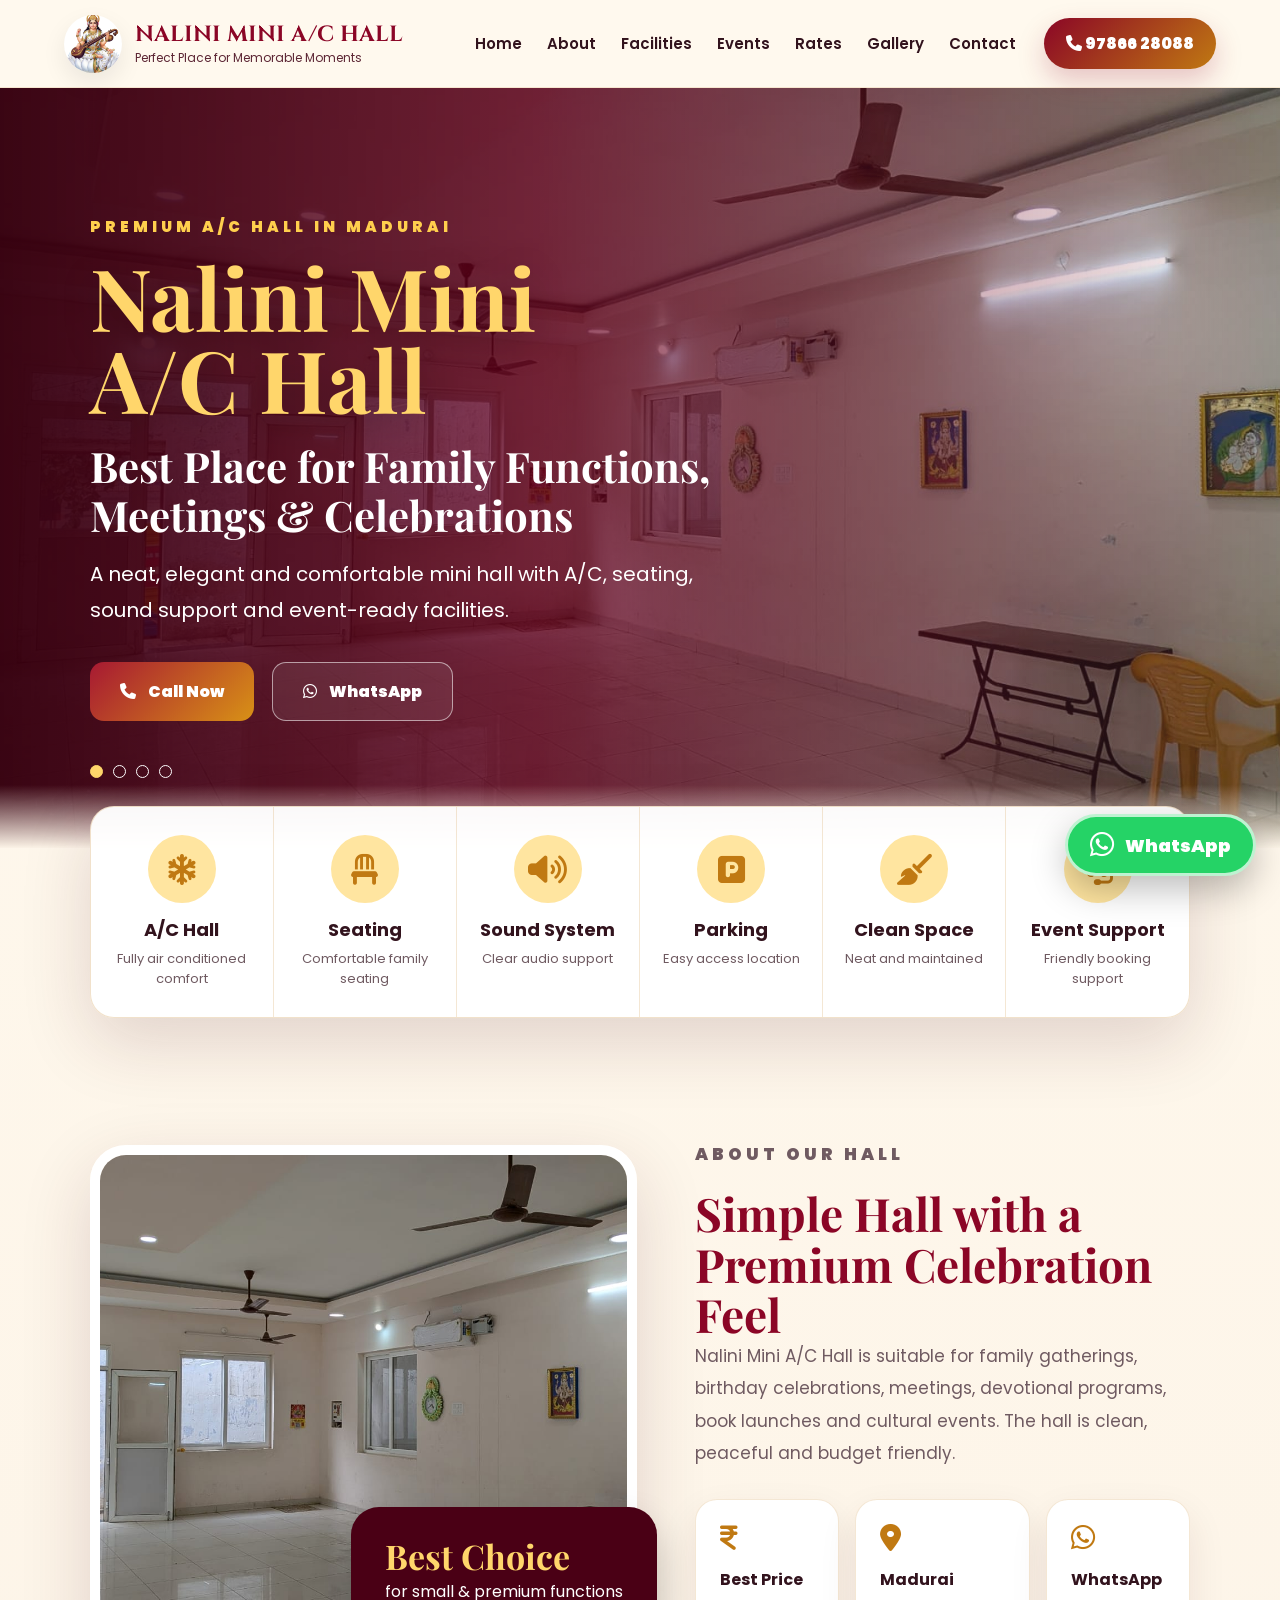
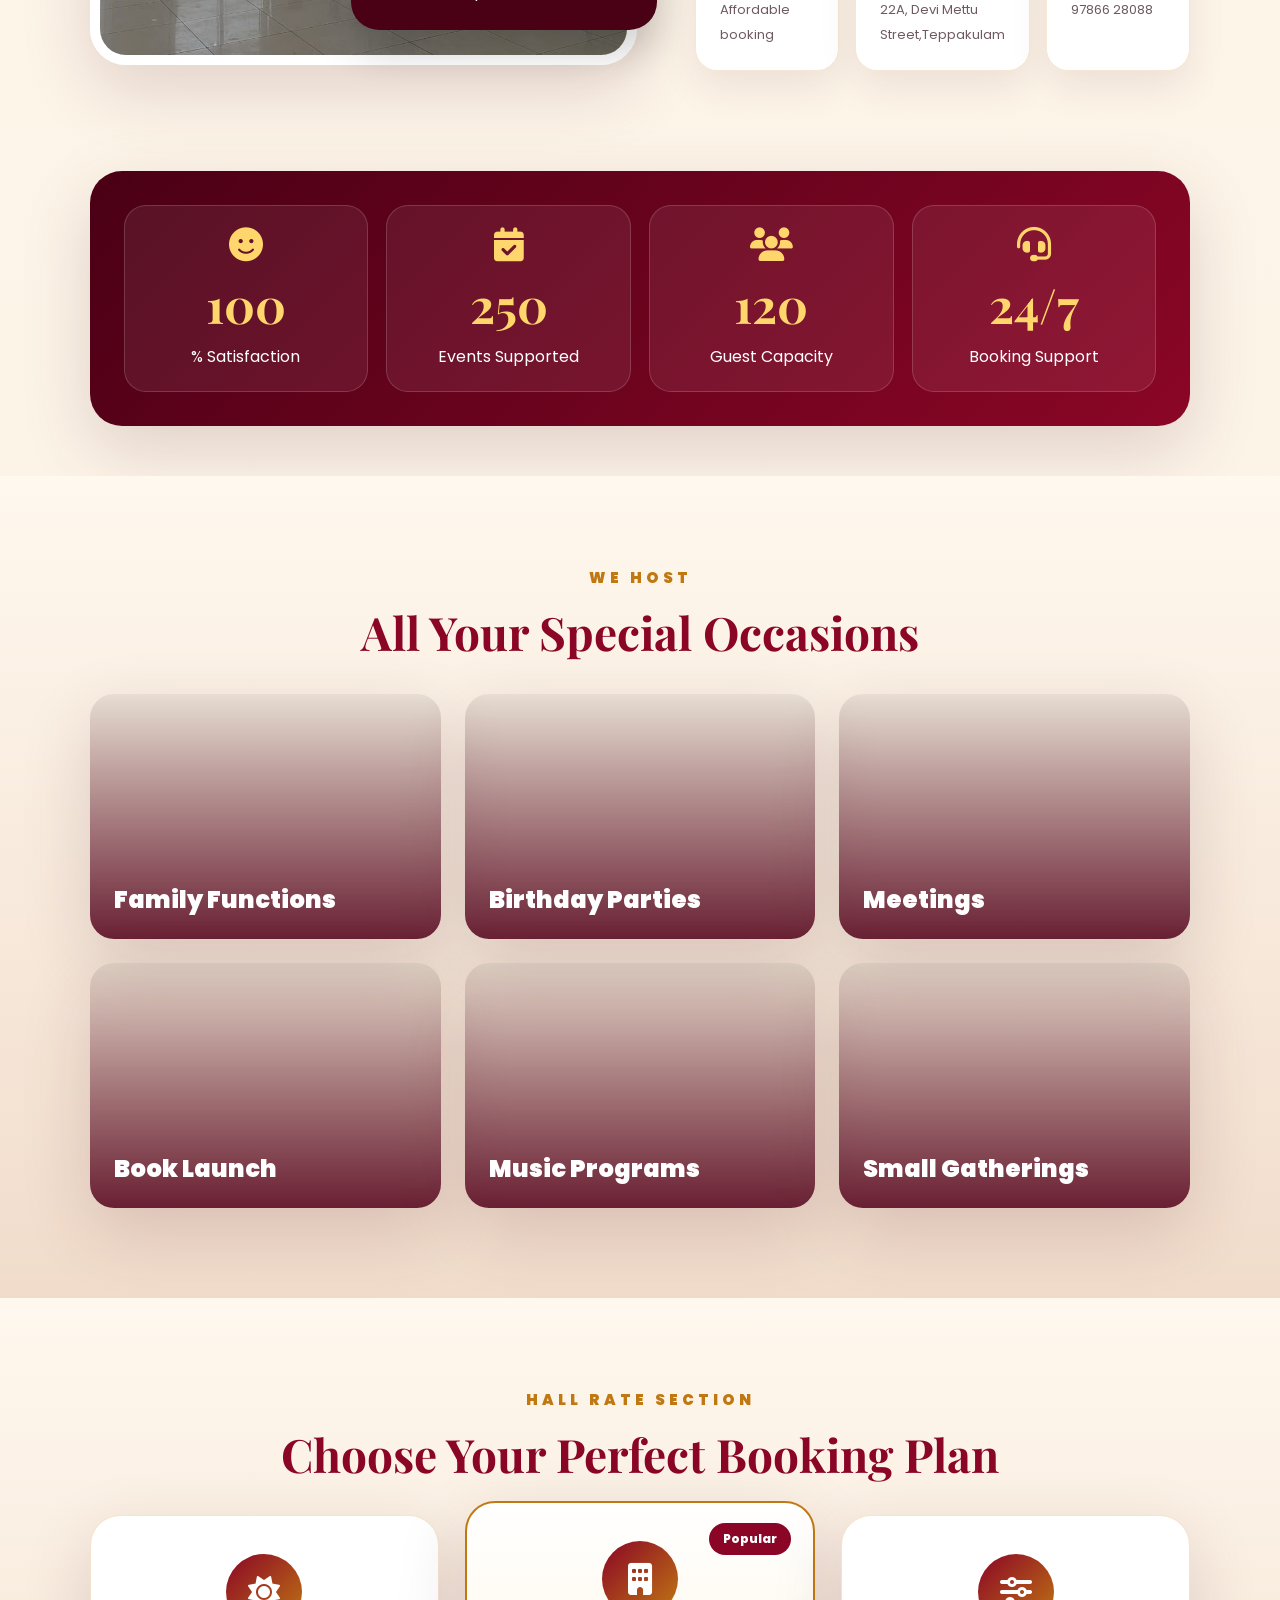
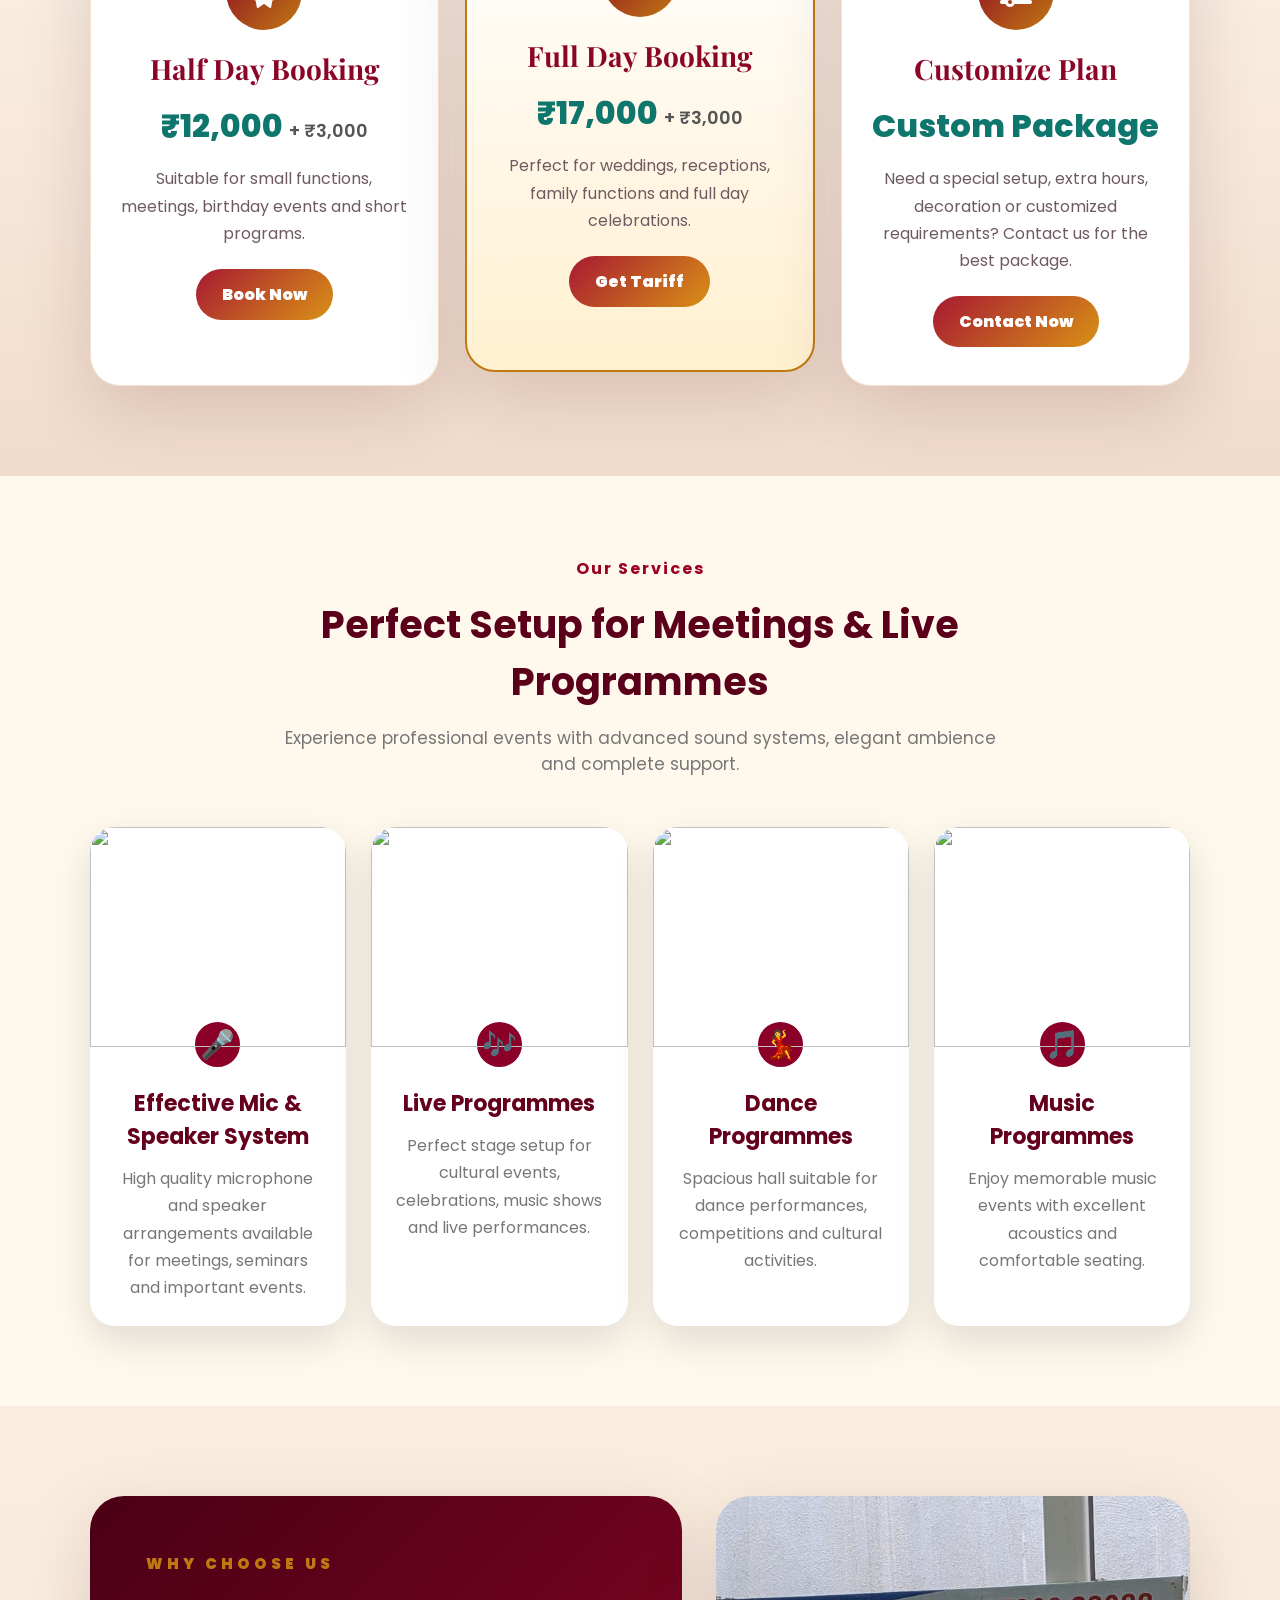
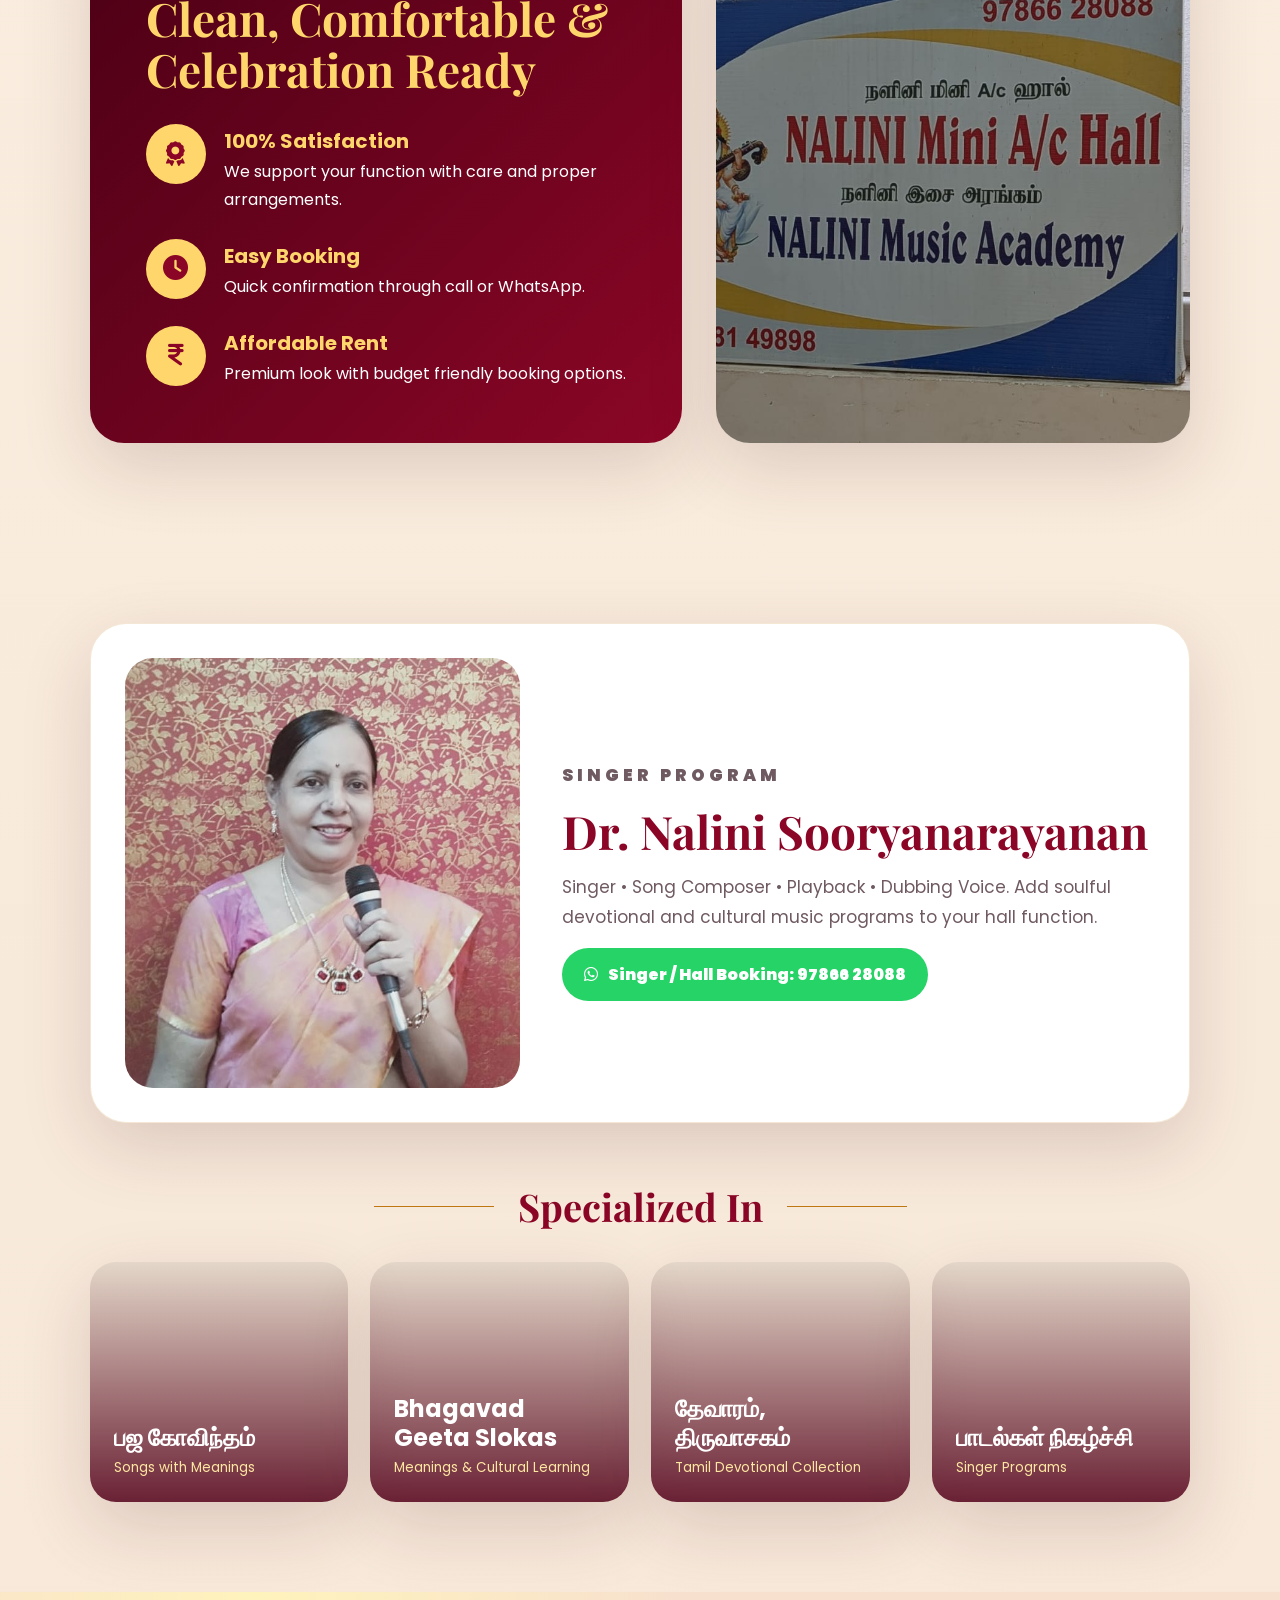
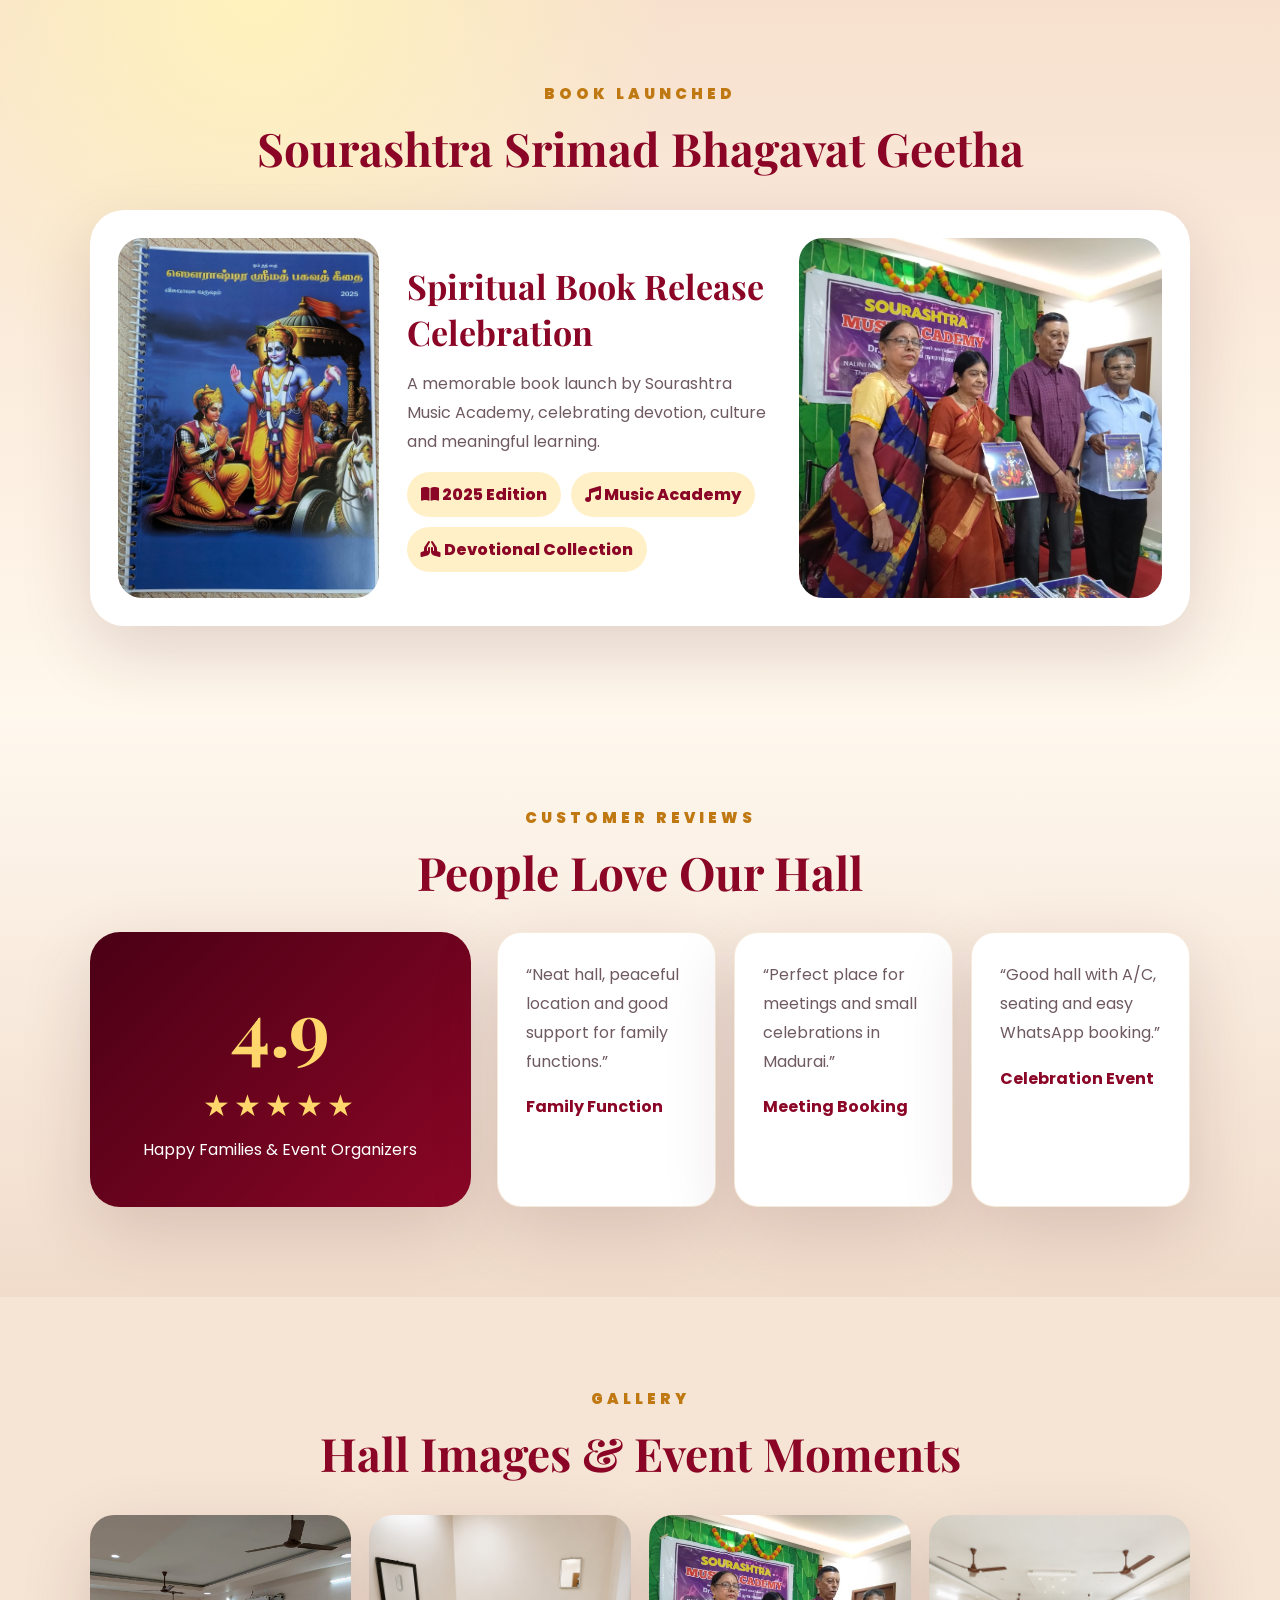
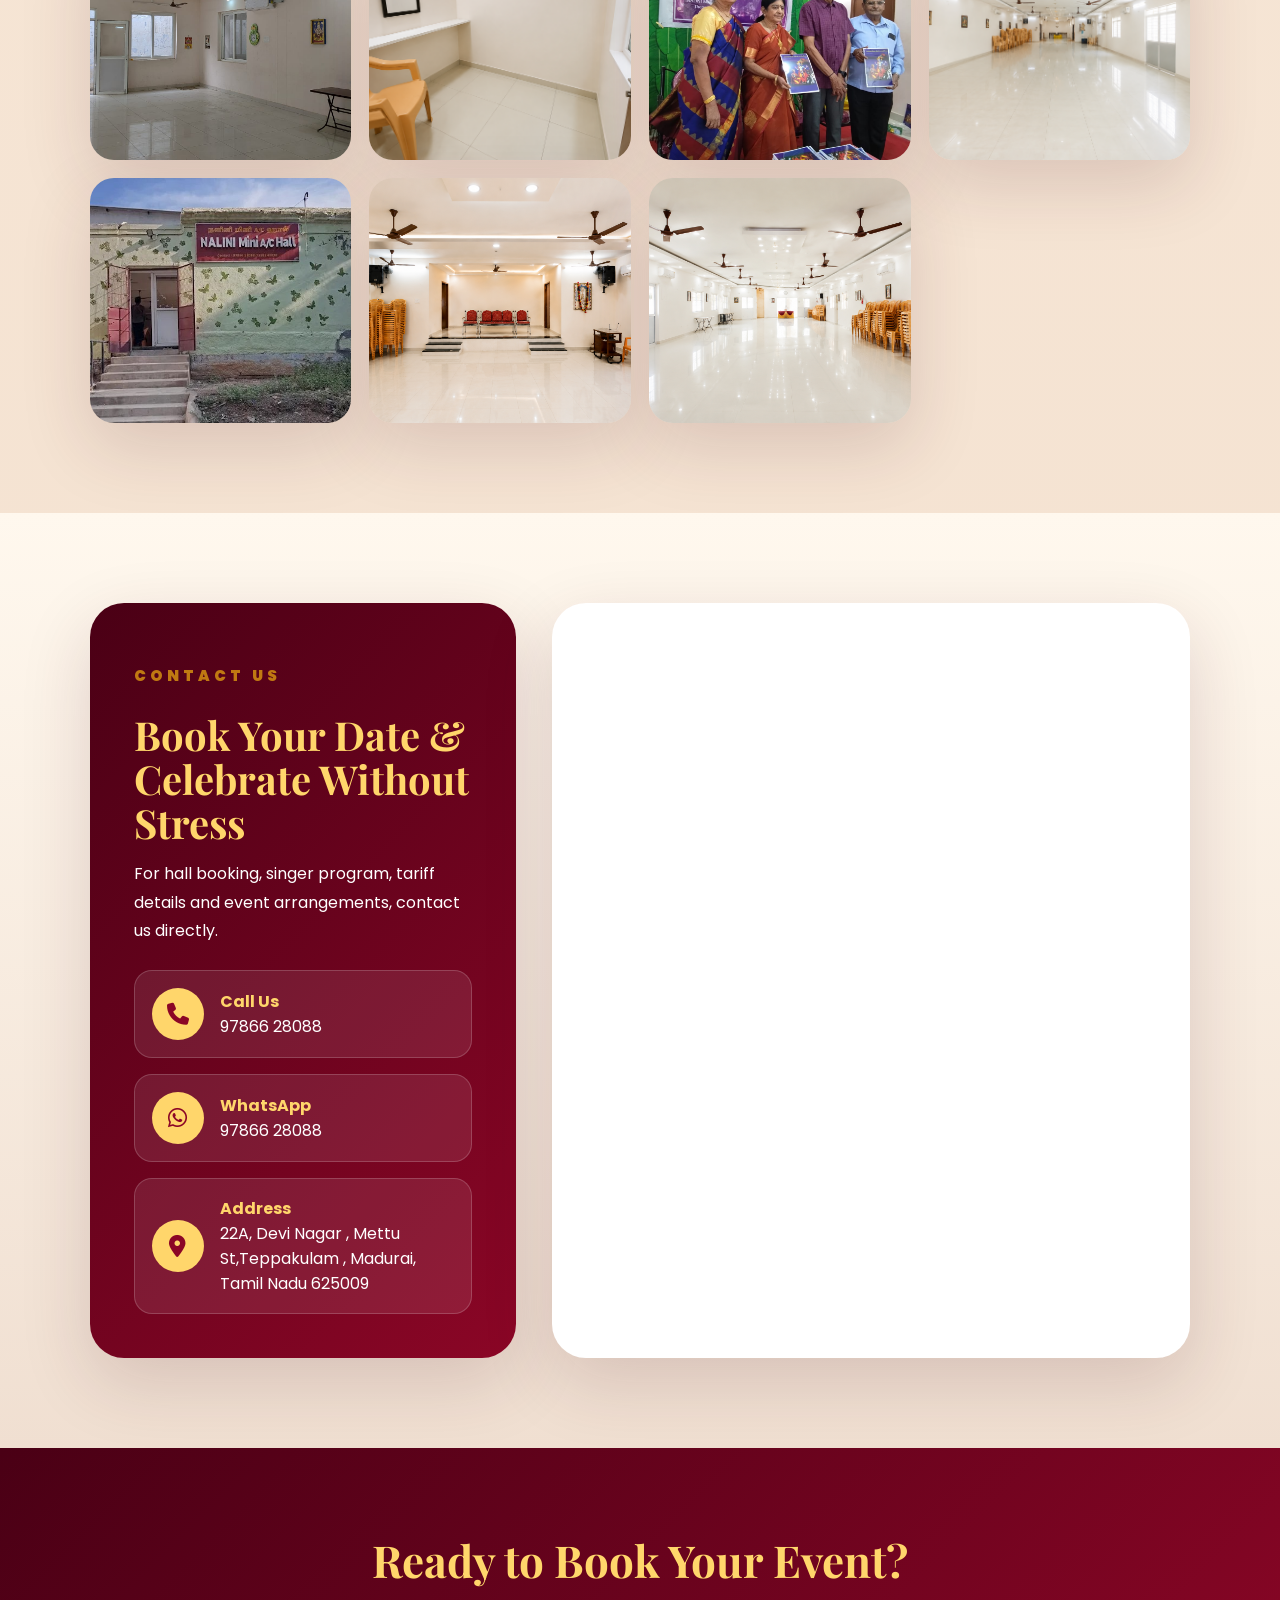
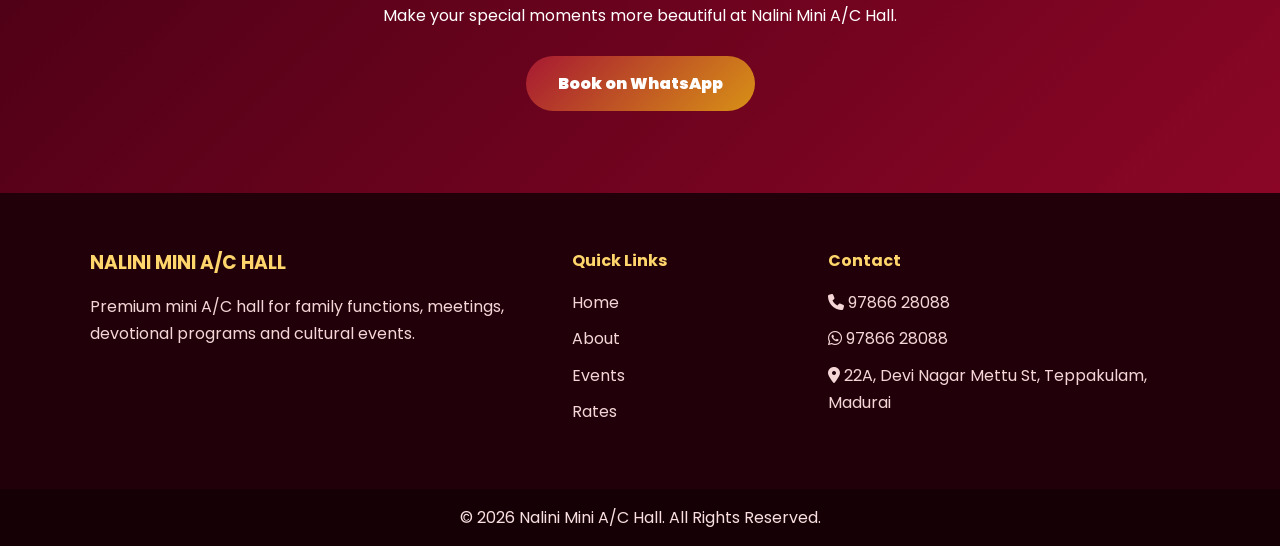
==== commit 2f2087ef: "Update location details in index.html" ====
--- a/index.html
+++ b/index.html
@@ -76,7 +76,7 @@
         book launches and cultural events. The hall is clean, peaceful and budget friendly.</p>
       <div class="info-grid">
         <div><i class="fa-solid fa-indian-rupee-sign"></i><b>Best Price</b><span>Affordable booking</span></div>
-        <div><i class="fa-solid fa-location-dot"></i><b>Madurai</b><span>22A, Devi Mettu Street</span></div>
+        <div><i class="fa-solid fa-location-dot"></i><b>Madurai</b><span>22A, Devi Mettu Street,Teppakulam</span></div>
         <div><i class="fa-brands fa-whatsapp"></i><b>WhatsApp</b><span>97866 28088</span></div>
       </div>
     </div>
@@ -441,7 +441,7 @@
         href="https://wa.me/919786628088" target="_blank"><i
           class="fa-brands fa-whatsapp"></i><span><b>WhatsApp</b>97866 28088</span></a><a
         href="https://www.google.com/maps?daddr=22A,+Devi+Mettu+St,+Madurai,+Meenakshi+Nagar,+Tamil+Nadu+625009"
-        target="_blank"><i class="fa-solid fa-location-dot"></i><span><b>Address</b>22A, Devi Nagar Mettu St, Madurai,
+        target="_blank"><i class="fa-solid fa-location-dot"></i><span><b>Address</b>22A, Devi Nagar , Mettu St,Teppakulam , Madurai,
           Tamil Nadu 625009</span></a>
     </div>
     <div class="map-box"><iframe
@@ -467,7 +467,7 @@
       <h4>Contact</h4>
       <p><i class="fa-solid fa-phone"></i> 97866 28088</p>
       <p><i class="fa-brands fa-whatsapp"></i> 97866 28088</p>
-      <p><i class="fa-solid fa-location-dot"></i> 22A, Devi Nagar Mettu St, Madurai</p>
+      <p><i class="fa-solid fa-location-dot"></i> 22A, Devi Nagar Mettu St, Teppakulam, Madurai</p>
     </div>
   </footer>
   <div class="copy">© 2026 Nalini Mini A/C Hall. All Rights Reserved.</div>
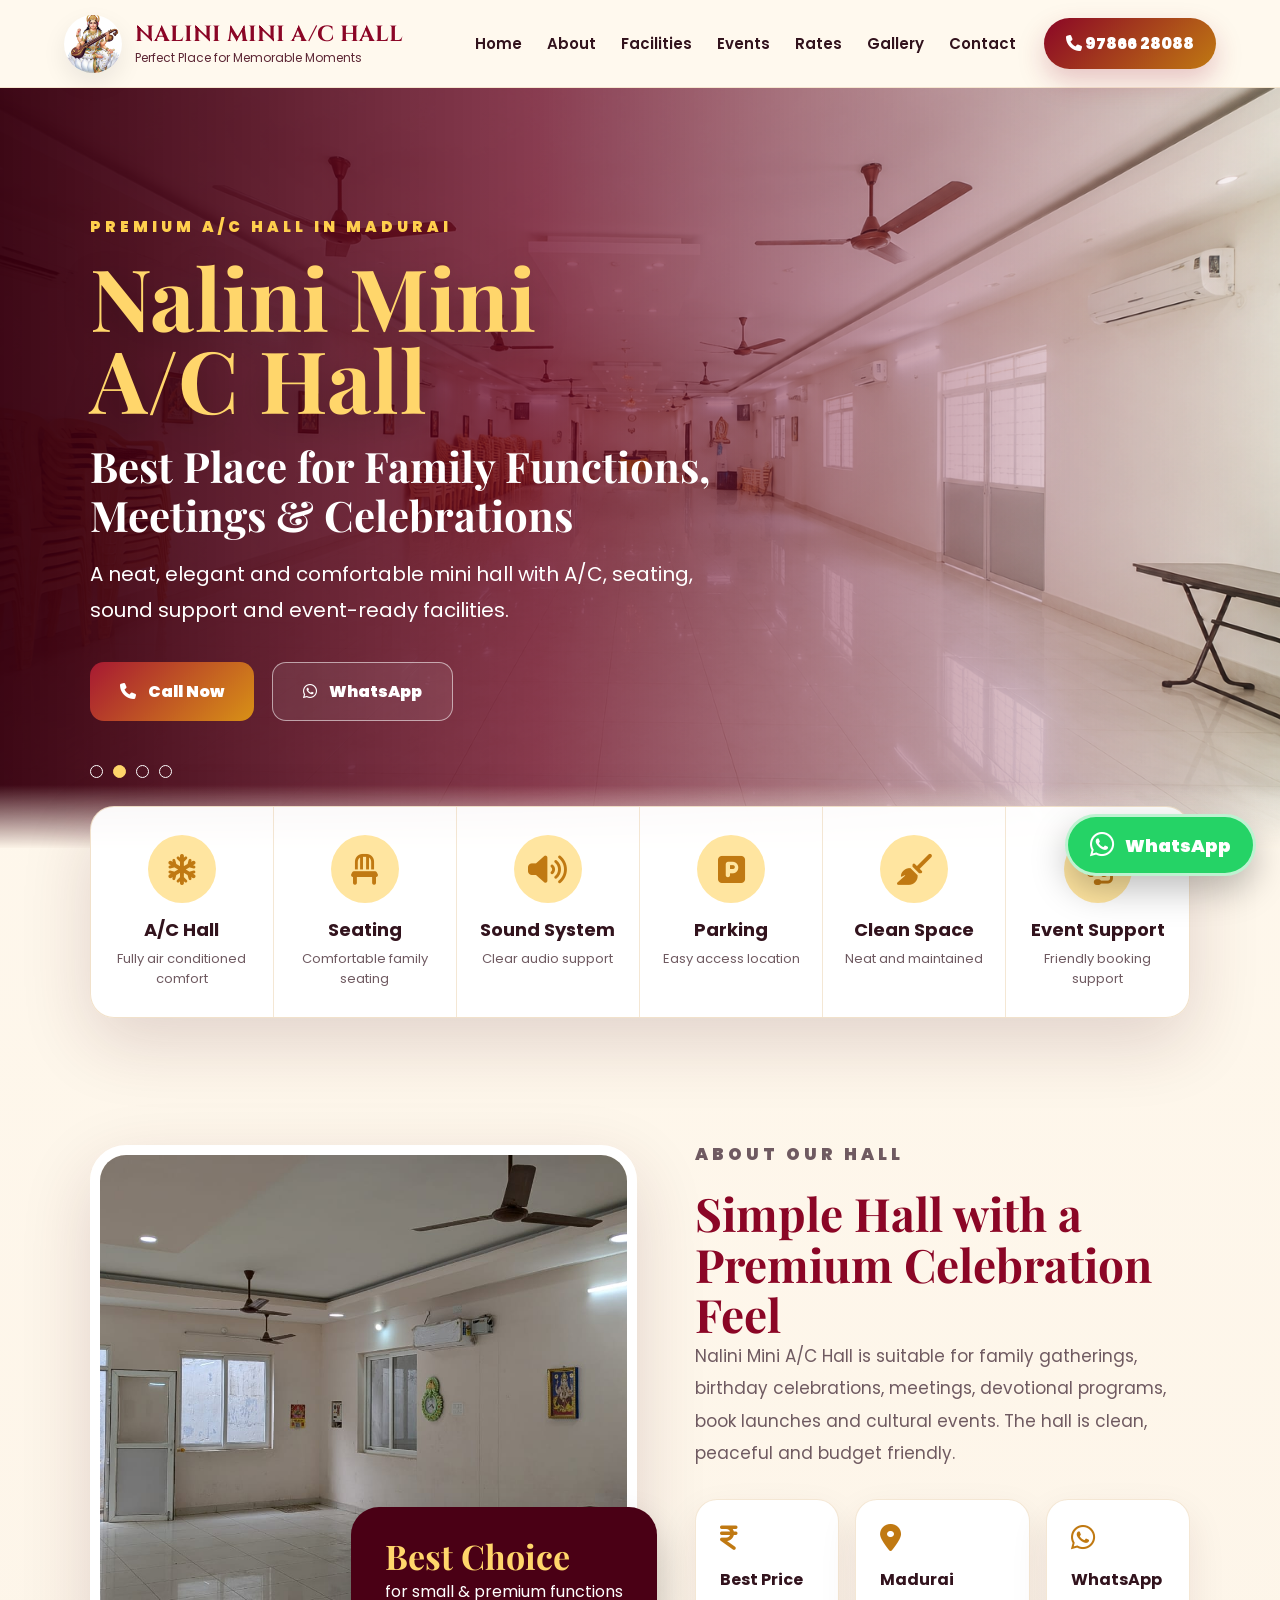
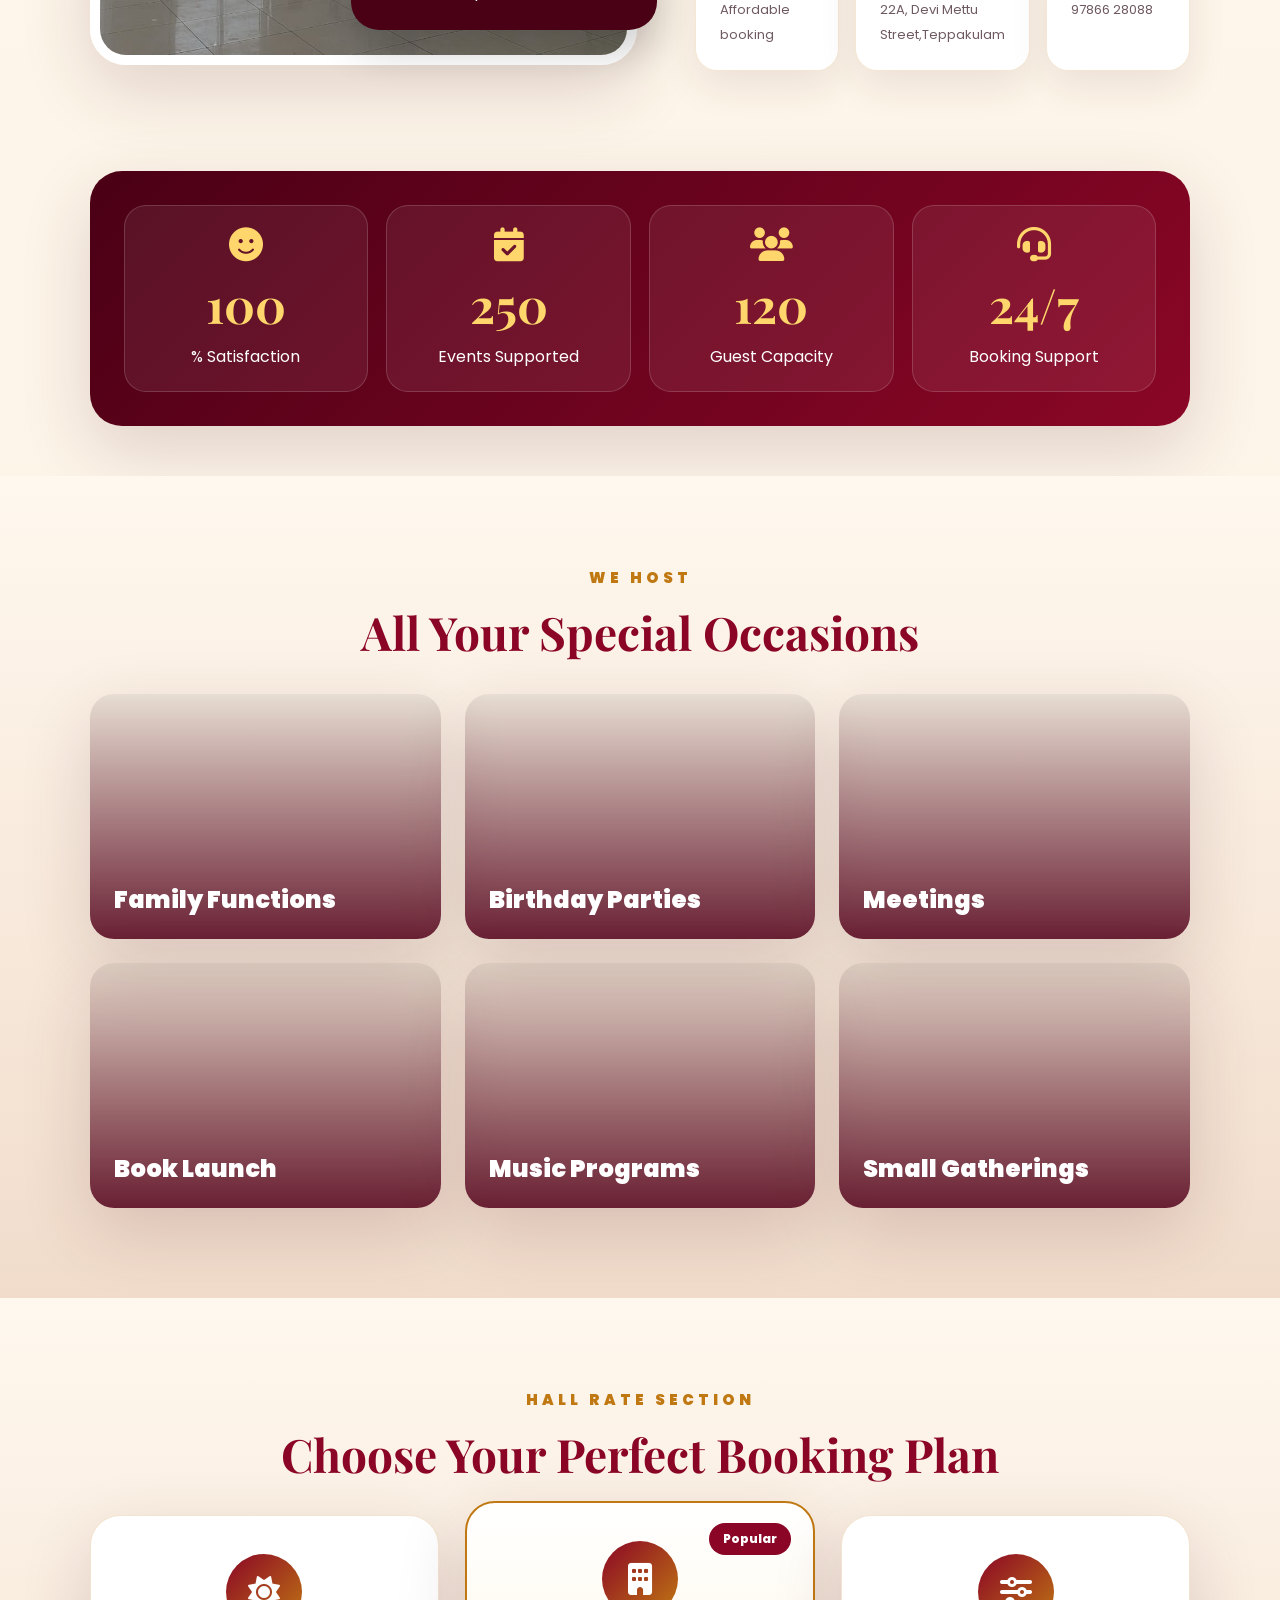
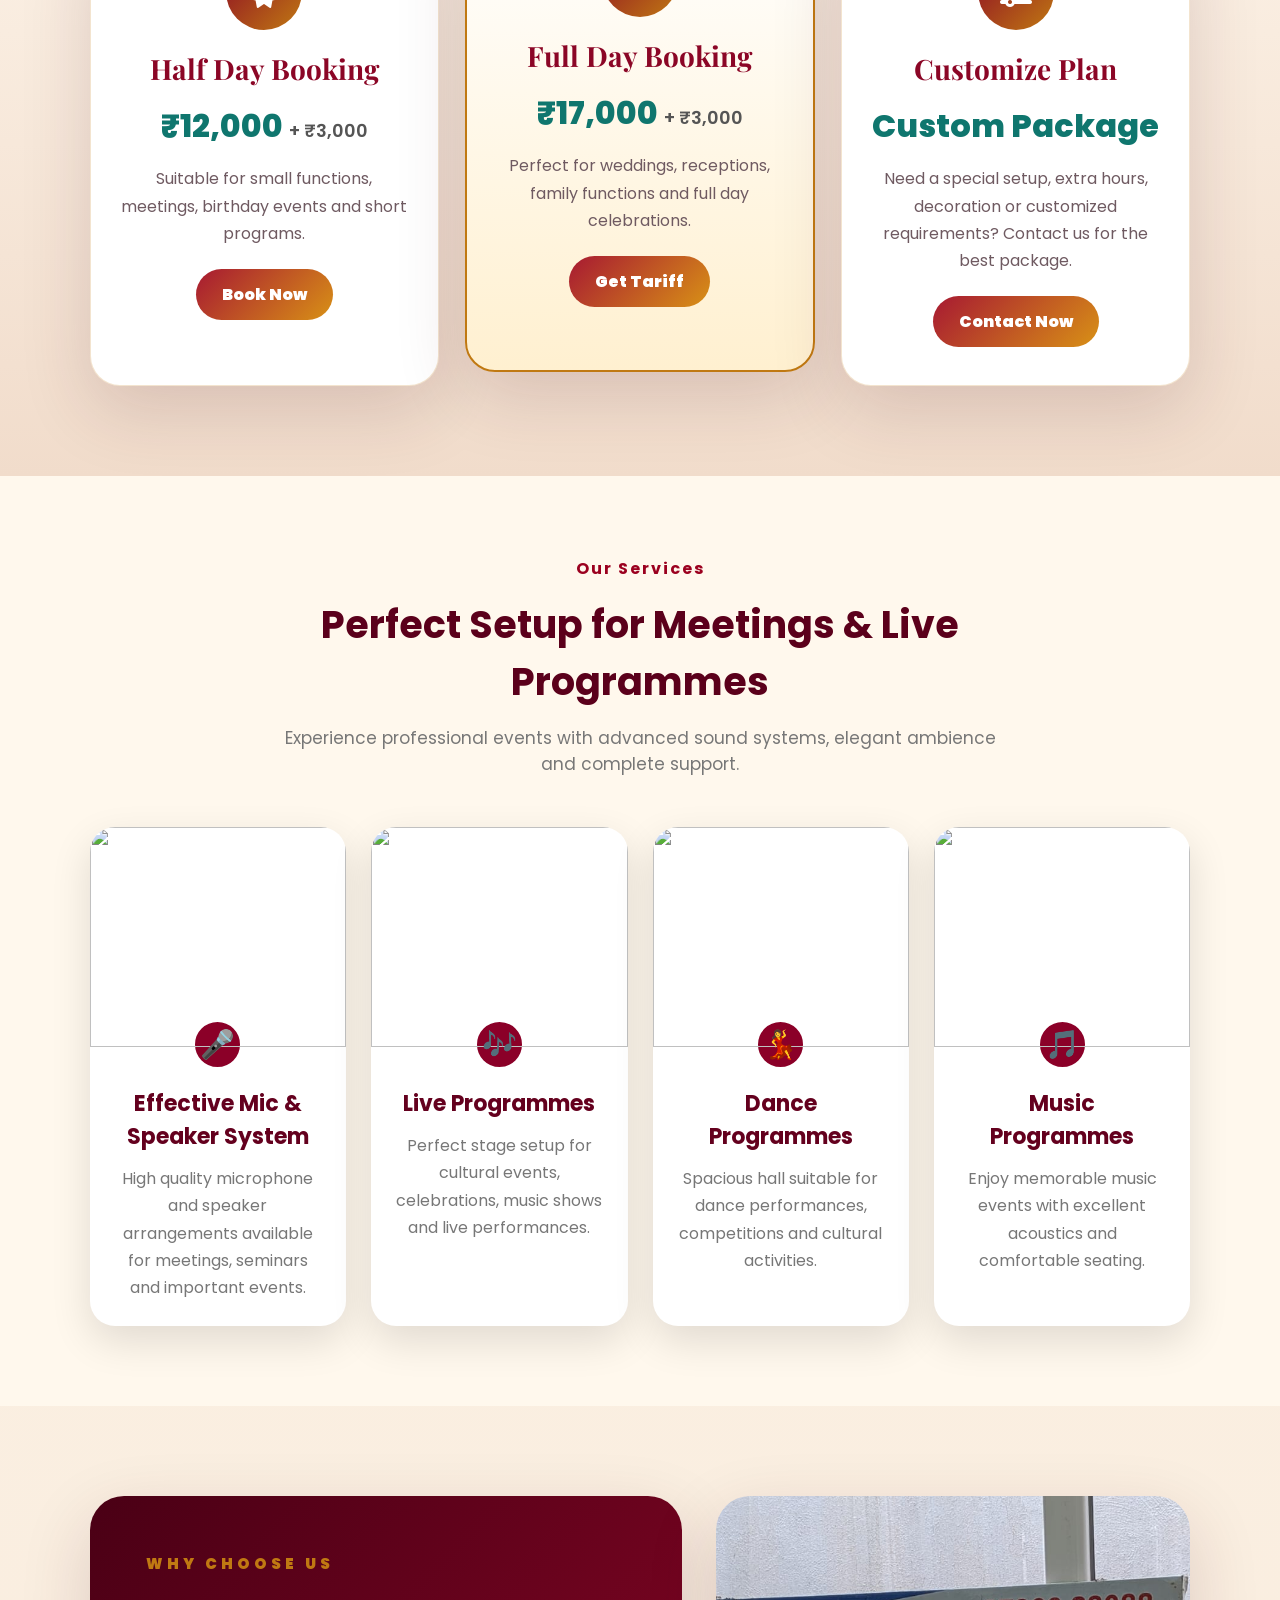
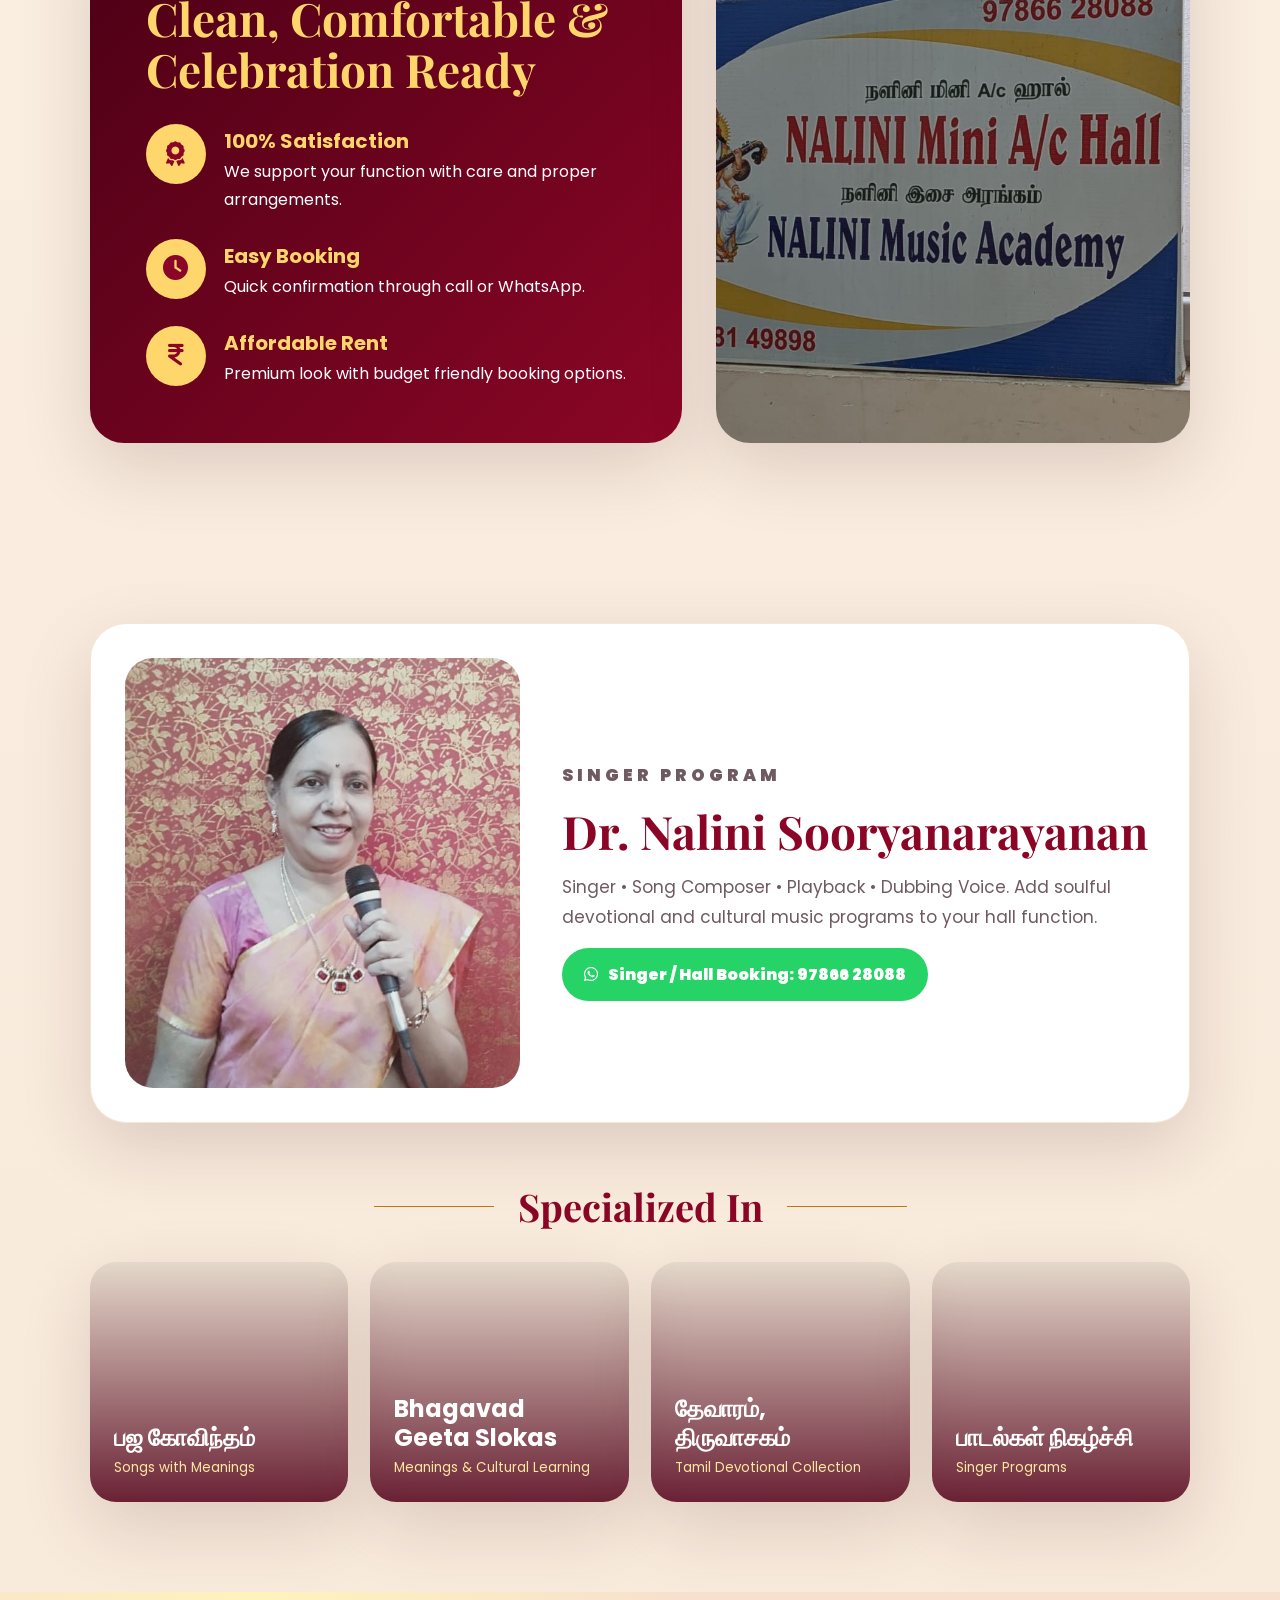
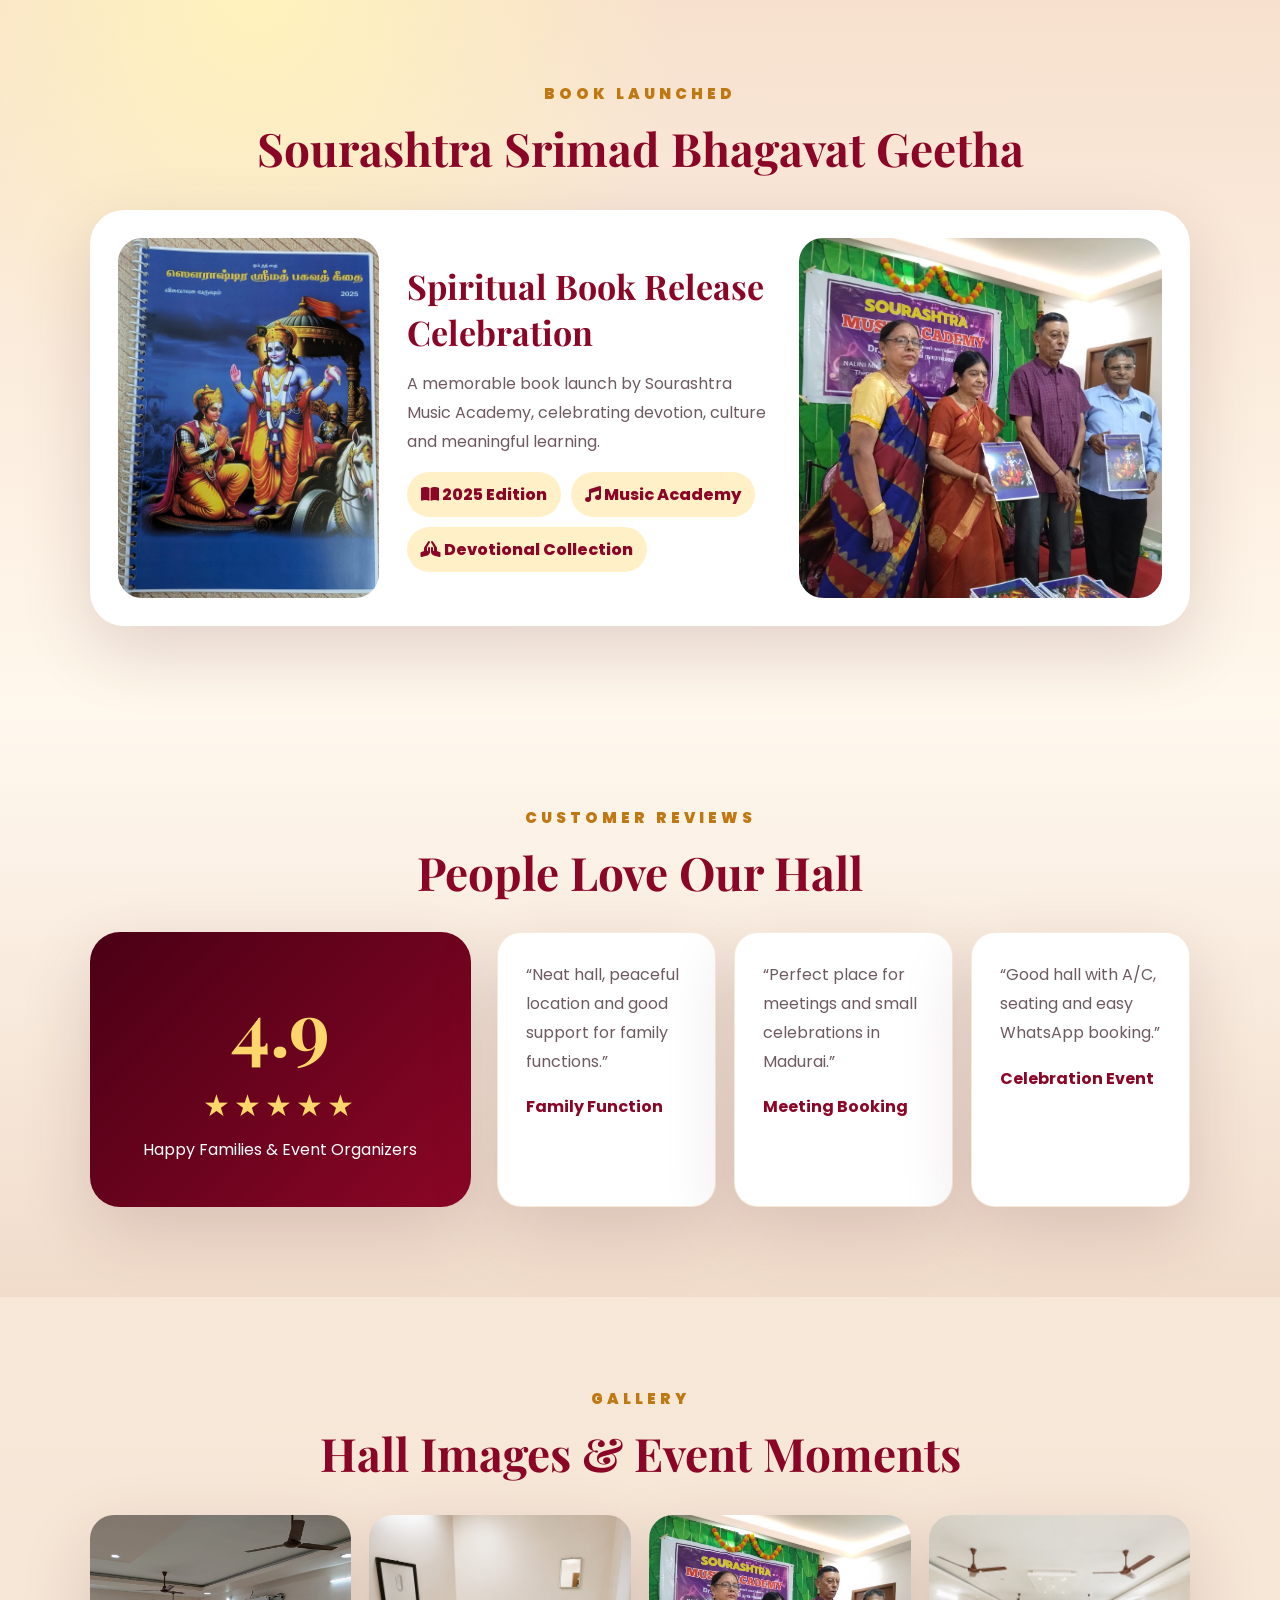
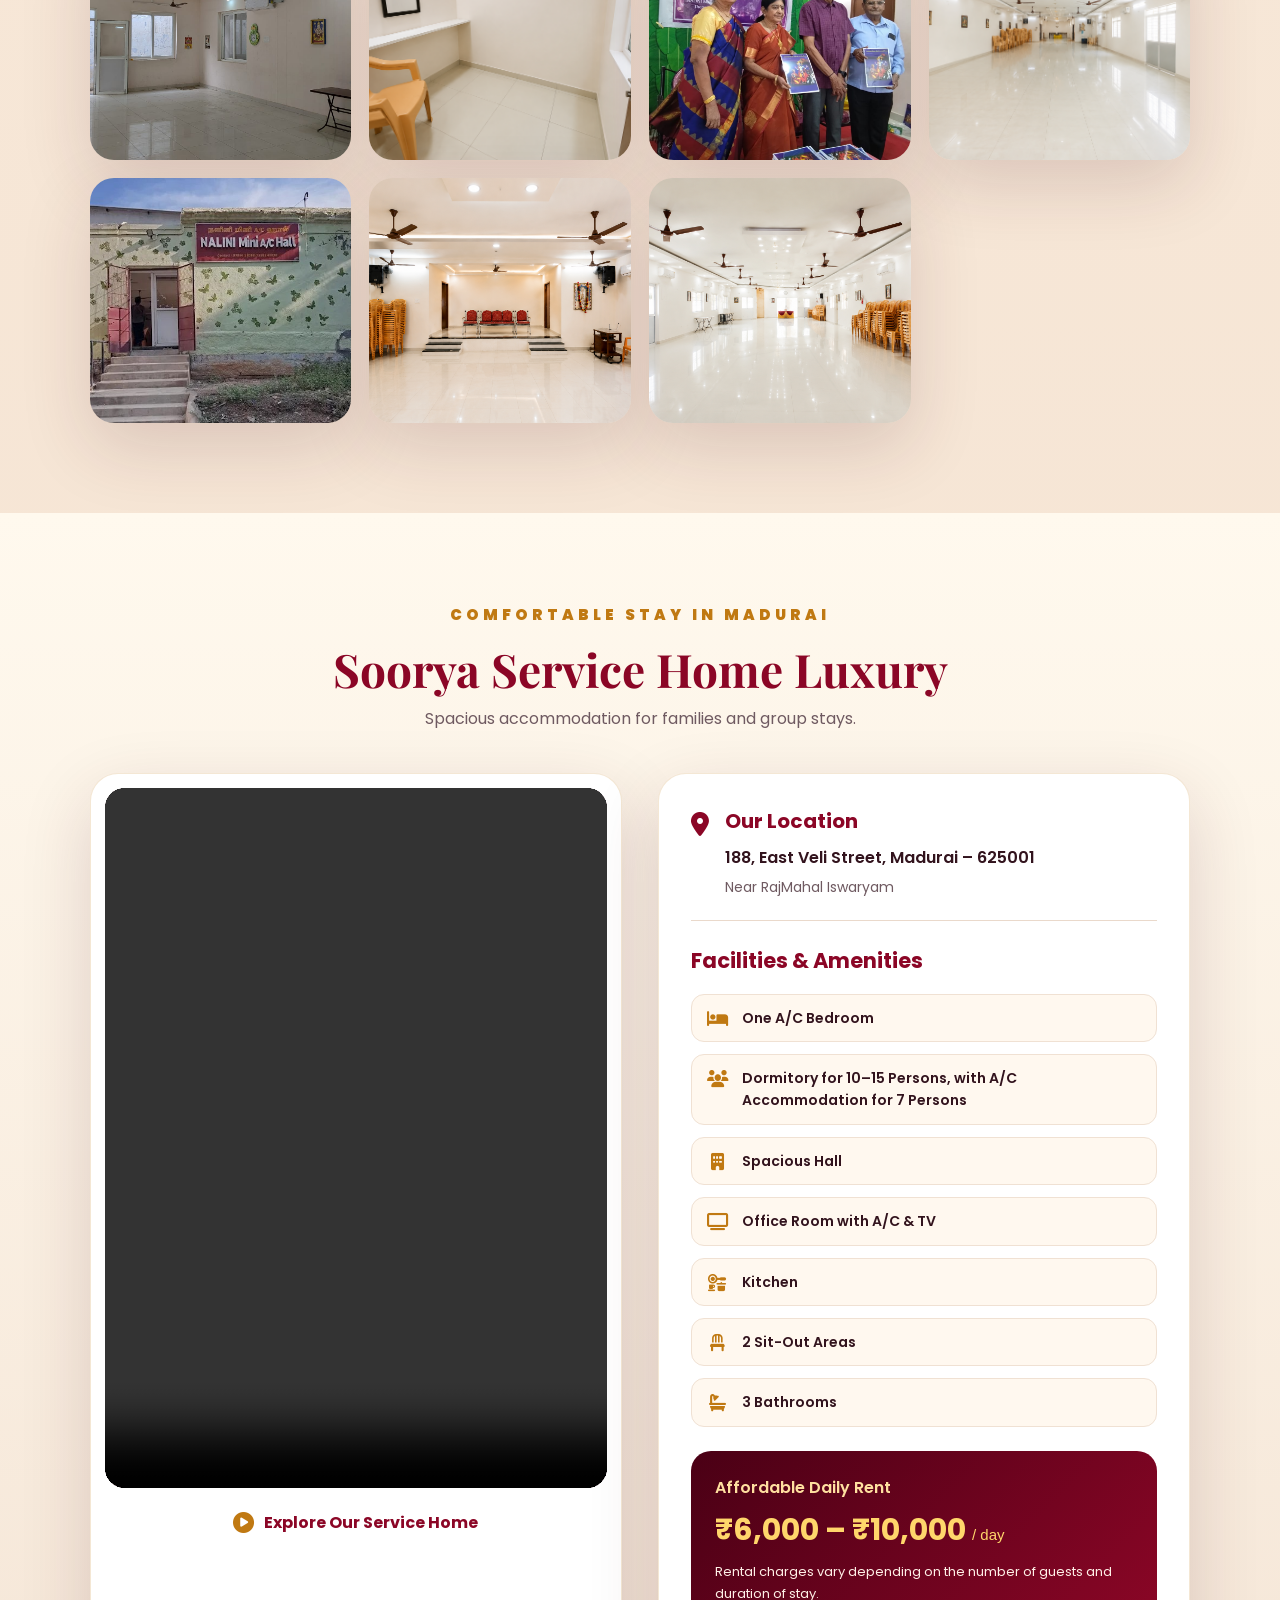
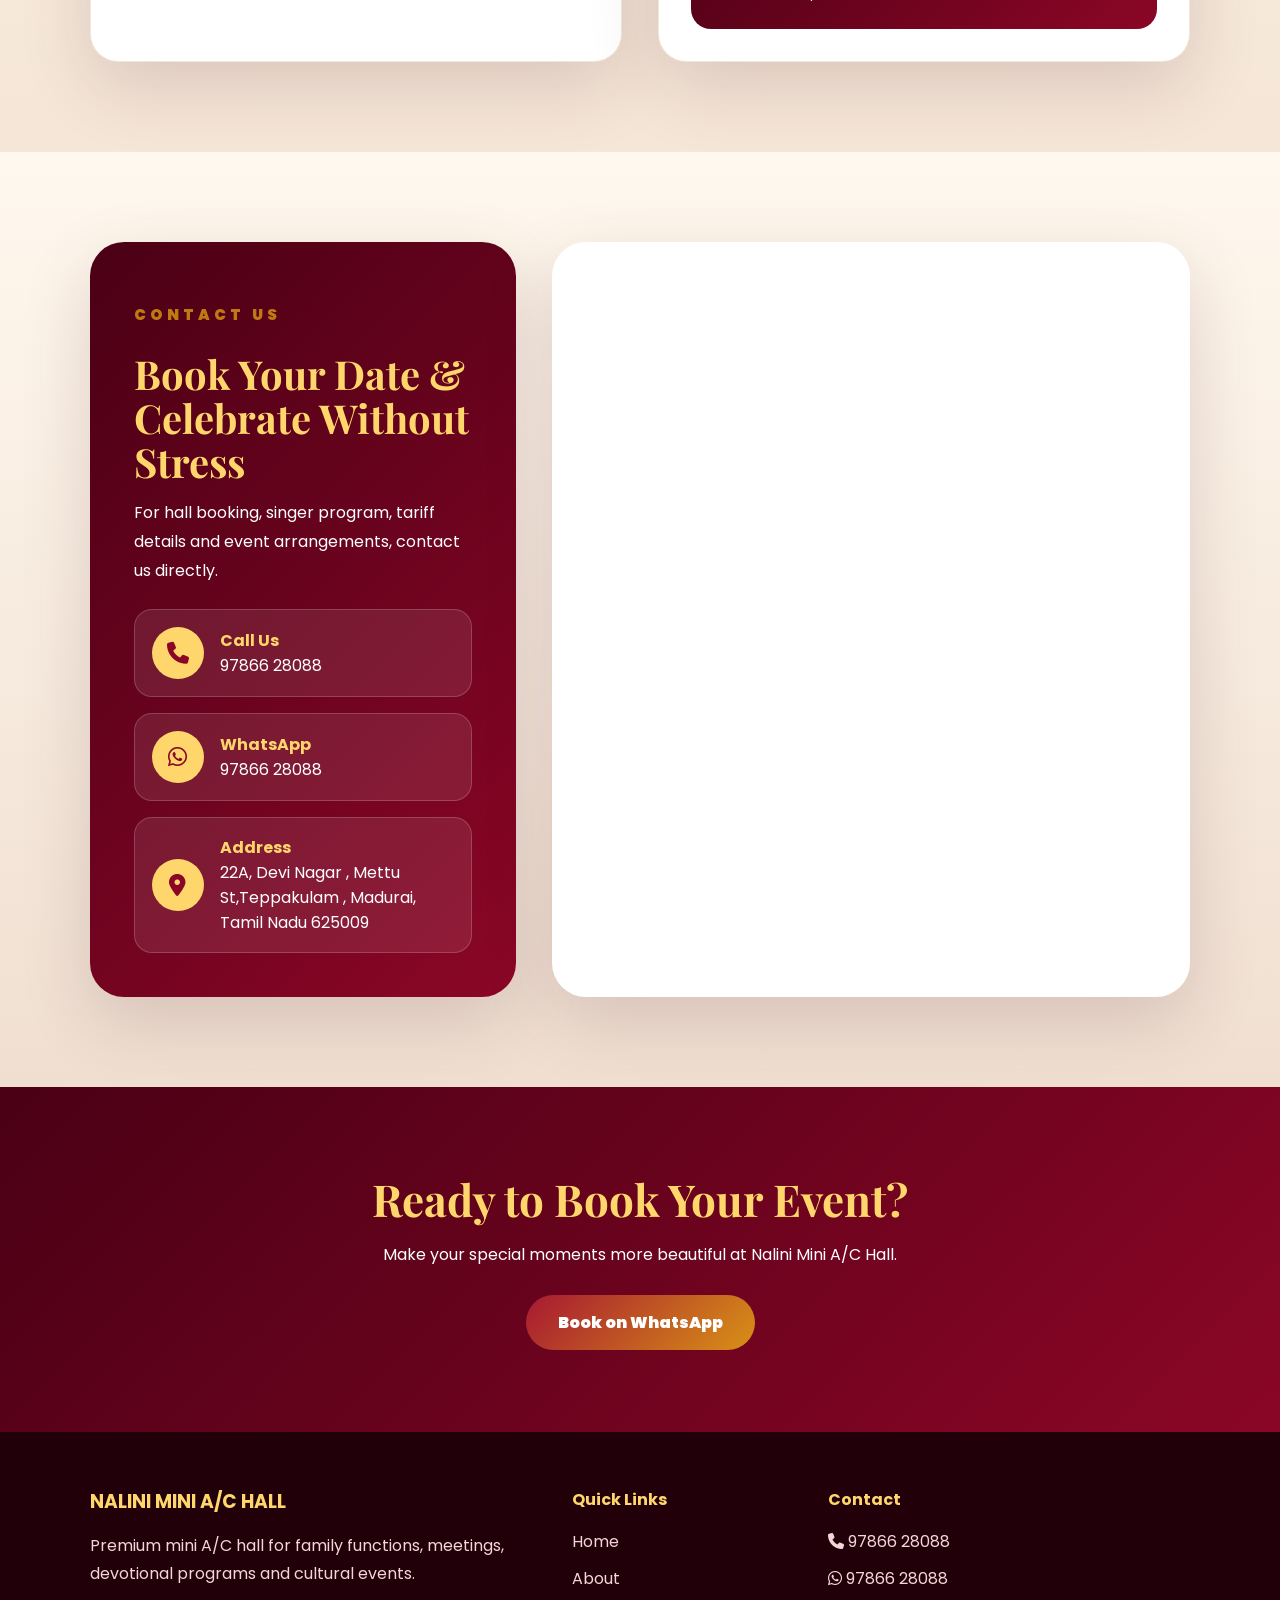
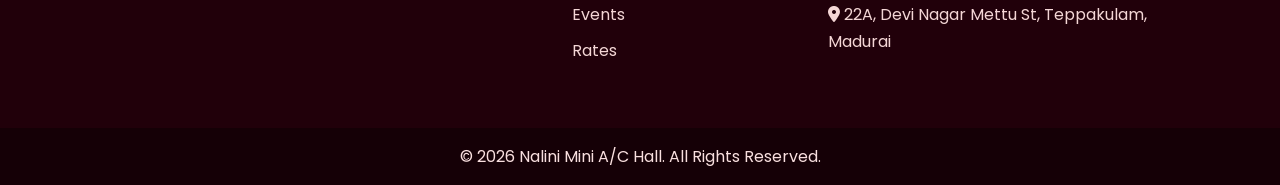
==== commit 05f4e1fb: "Merge pull request #3 from amihub2026-sys/css css" ====
--- a/index.html
+++ b/index.html
@@ -432,6 +432,75 @@
         alt="Book Cover"></div>
   </section>
 
+  
+<!-- SOORYA SERVICE HOME LUXURY -->
+<section class="section soorya-section" id="soorya-service-home">
+
+  <div class="soorya-heading">
+    <p class="eyebrow">Comfortable Stay in Madurai</p>
+    <h2>Soorya Service Home Luxury</h2>
+    <p>Spacious accommodation for families and group stays.</p>
+  </div>
+
+  <div class="soorya-container">
+
+    <!-- LEFT SIDE: VIDEO -->
+    <div class="soorya-video-wrapper">
+      <video
+        class="soorya-video"
+        controls
+        playsinline
+        preload="metadata"
+        aria-label="Soorya Service Home Luxury property video">
+        <source src="assets/soorya-service-home.mp4" type="video/mp4">
+        Your browser does not support video playback.
+      </video>
+
+      <div class="soorya-video-caption">
+        <i class="fa-solid fa-circle-play"></i>
+        Explore Our Service Home
+      </div>
+    </div>
+
+    <!-- RIGHT SIDE: INFORMATION -->
+    <div class="soorya-details">
+
+      <div class="soorya-address">
+        <i class="fa-solid fa-location-dot"></i>
+        <div>
+          <h3>Our Location</h3>
+          <p>188, East Veli Street, Madurai – 625001</p>
+          <span>Near RajMahal Iswaryam</span>
+        </div>
+      </div>
+
+      <h3 class="soorya-subtitle">Facilities & Amenities</h3>
+
+      <div class="soorya-facilities">
+        <div><i class="fa-solid fa-bed"></i><span>One A/C Bedroom</span></div>
+        <div><i class="fa-solid fa-users"></i><span>Dormitory for 10–15 Persons, with A/C Accommodation for 7 Persons</span></div>
+        <div><i class="fa-solid fa-building"></i><span>Spacious Hall</span></div>
+        <div><i class="fa-solid fa-tv"></i><span>Office Room with A/C & TV</span></div>
+        <div><i class="fa-solid fa-kitchen-set"></i><span>Kitchen</span></div>
+        <div><i class="fa-solid fa-chair"></i><span>2 Sit-Out Areas</span></div>
+        <div><i class="fa-solid fa-bath"></i><span>3 Bathrooms</span></div>
+      </div>
+
+      <div class="soorya-rent">
+        <div>
+          <span>Affordable Daily Rent</span>
+          <h3>₹6,000 – ₹10,000 <small>/ day</small></h3>
+          <p>Rental charges vary depending on the number of guests and duration of stay.</p>
+        </div>
+      </div>
+
+    </div>
+  </div>
+</section>
+<!-- END SOORYA SERVICE HOME -->
+
+
+
   <section class="section contact" id="contact">
     <div class="contact-info">
       <p class="eyebrow">Contact Us</p>
--- a/style.css
+++ b/style.css
@@ -1484,3 +1484,239 @@
 }
 
 }
+
+
+
+/* =========================================
+   SOORYA SERVICE HOME LUXURY
+========================================= */
+
+.soorya-section {
+  background: linear-gradient(180deg, #fff9ee, #f5e6d7);
+}
+
+.soorya-heading {
+  text-align: center;
+  margin-bottom: 42px;
+}
+
+.soorya-heading h2 {
+  color: var(--maroon);
+  margin-bottom: 12px;
+}
+
+.soorya-heading > p:last-child {
+  color: var(--muted);
+  font-size: 16px;
+}
+
+.soorya-container {
+  display: grid;
+  grid-template-columns: 1fr 1fr;
+  gap: 36px;
+  align-items: stretch;
+  max-width: 1400px;
+  margin: auto;
+}
+
+/* LEFT VIDEO */
+
+.soorya-video-wrapper {
+  background: #fff;
+  padding: 14px;
+  border-radius: 28px;
+  box-shadow: var(--shadow);
+  border: 1px solid rgba(192,121,18,.18);
+  min-width: 0;
+  display: flex;
+  flex-direction: column;
+  gap: 14px;
+}
+
+.soorya-video {
+  width: 100%;
+  height: 100%;
+  min-height: 420px;
+  max-height: 700px;
+  object-fit: contain;
+  background: #150006;
+  border-radius: 20px;
+  display: block;
+}
+
+.soorya-video-caption {
+  display: flex;
+  align-items: center;
+  justify-content: center;
+  gap: 10px;
+  font-weight: 700;
+  color: var(--maroon);
+  padding: 8px;
+}
+
+.soorya-video-caption i {
+  color: var(--gold2);
+  font-size: 21px;
+}
+
+/* RIGHT DETAILS */
+
+.soorya-details {
+  background: #fff;
+  border-radius: 28px;
+  padding: 32px;
+  box-shadow: var(--shadow);
+  border: 1px solid rgba(192,121,18,.18);
+  min-width: 0;
+}
+
+.soorya-address {
+  display: flex;
+  gap: 16px;
+  padding-bottom: 22px;
+  border-bottom: 1px solid #ead9cb;
+}
+
+.soorya-address > i {
+  font-size: 24px;
+  color: var(--maroon);
+  padding-top: 6px;
+}
+
+.soorya-address h3 {
+  font-size: 20px;
+  color: var(--maroon);
+  margin-bottom: 8px;
+}
+
+.soorya-address p {
+  line-height: 1.7;
+  font-weight: 600;
+}
+
+.soorya-address span {
+  display: block;
+  color: var(--muted);
+  margin-top: 5px;
+  font-size: 14px;
+}
+
+.soorya-subtitle {
+  font-size: 21px;
+  color: var(--maroon);
+  margin: 24px 0 18px;
+}
+
+.soorya-facilities {
+  display: grid;
+  grid-template-columns: 1fr;
+  gap: 12px;
+}
+
+.soorya-facilities > div {
+  display: flex;
+  align-items: flex-start;
+  gap: 13px;
+  background: #fff8ef;
+  border: 1px solid #f0e1d3;
+  border-radius: 13px;
+  padding: 12px 14px;
+  line-height: 1.6;
+  font-size: 14px;
+  font-weight: 600;
+}
+
+.soorya-facilities i {
+  width: 23px;
+  min-width: 23px;
+  text-align: center;
+  color: var(--gold2);
+  font-size: 17px;
+  margin-top: 3px;
+}
+
+/* RENT */
+
+.soorya-rent {
+  background: linear-gradient(
+    135deg,
+    var(--maroon2),
+    var(--maroon)
+  );
+  padding: 24px;
+  border-radius: 20px;
+  margin-top: 24px;
+  color: #fff;
+}
+
+.soorya-rent span {
+  color: #ffe0a0;
+  font-weight: 600;
+}
+
+.soorya-rent h3 {
+  font-size: 30px;
+  color: var(--gold);
+  margin: 8px 0;
+}
+
+.soorya-rent small {
+  font-size: 15px;
+  font-weight: 500;
+}
+
+.soorya-rent p {
+  font-size: 13px;
+  line-height: 1.7;
+  color: #fff0e7;
+}
+
+/* TABLET */
+
+@media (max-width: 1024px) {
+  .soorya-container {
+    grid-template-columns: 1fr;
+  }
+
+  .soorya-video {
+    height: auto;
+    min-height: 0;
+    max-height: 650px;
+    aspect-ratio: 16 / 9;
+  }
+}
+
+/* MOBILE */
+
+@media (max-width: 768px) {
+  .soorya-heading {
+    margin-bottom: 25px;
+  }
+
+  .soorya-container {
+    gap: 22px;
+  }
+
+  .soorya-video-wrapper {
+    padding: 8px;
+    border-radius: 18px;
+  }
+
+  .soorya-video {
+    border-radius: 12px;
+    aspect-ratio: 16 / 9;
+  }
+
+  .soorya-details {
+    padding: 22px 18px;
+    border-radius: 20px;
+  }
+
+  .soorya-rent {
+    padding: 20px;
+  }
+
+  .soorya-rent h3 {
+    font-size: 25px;
+  }
+}
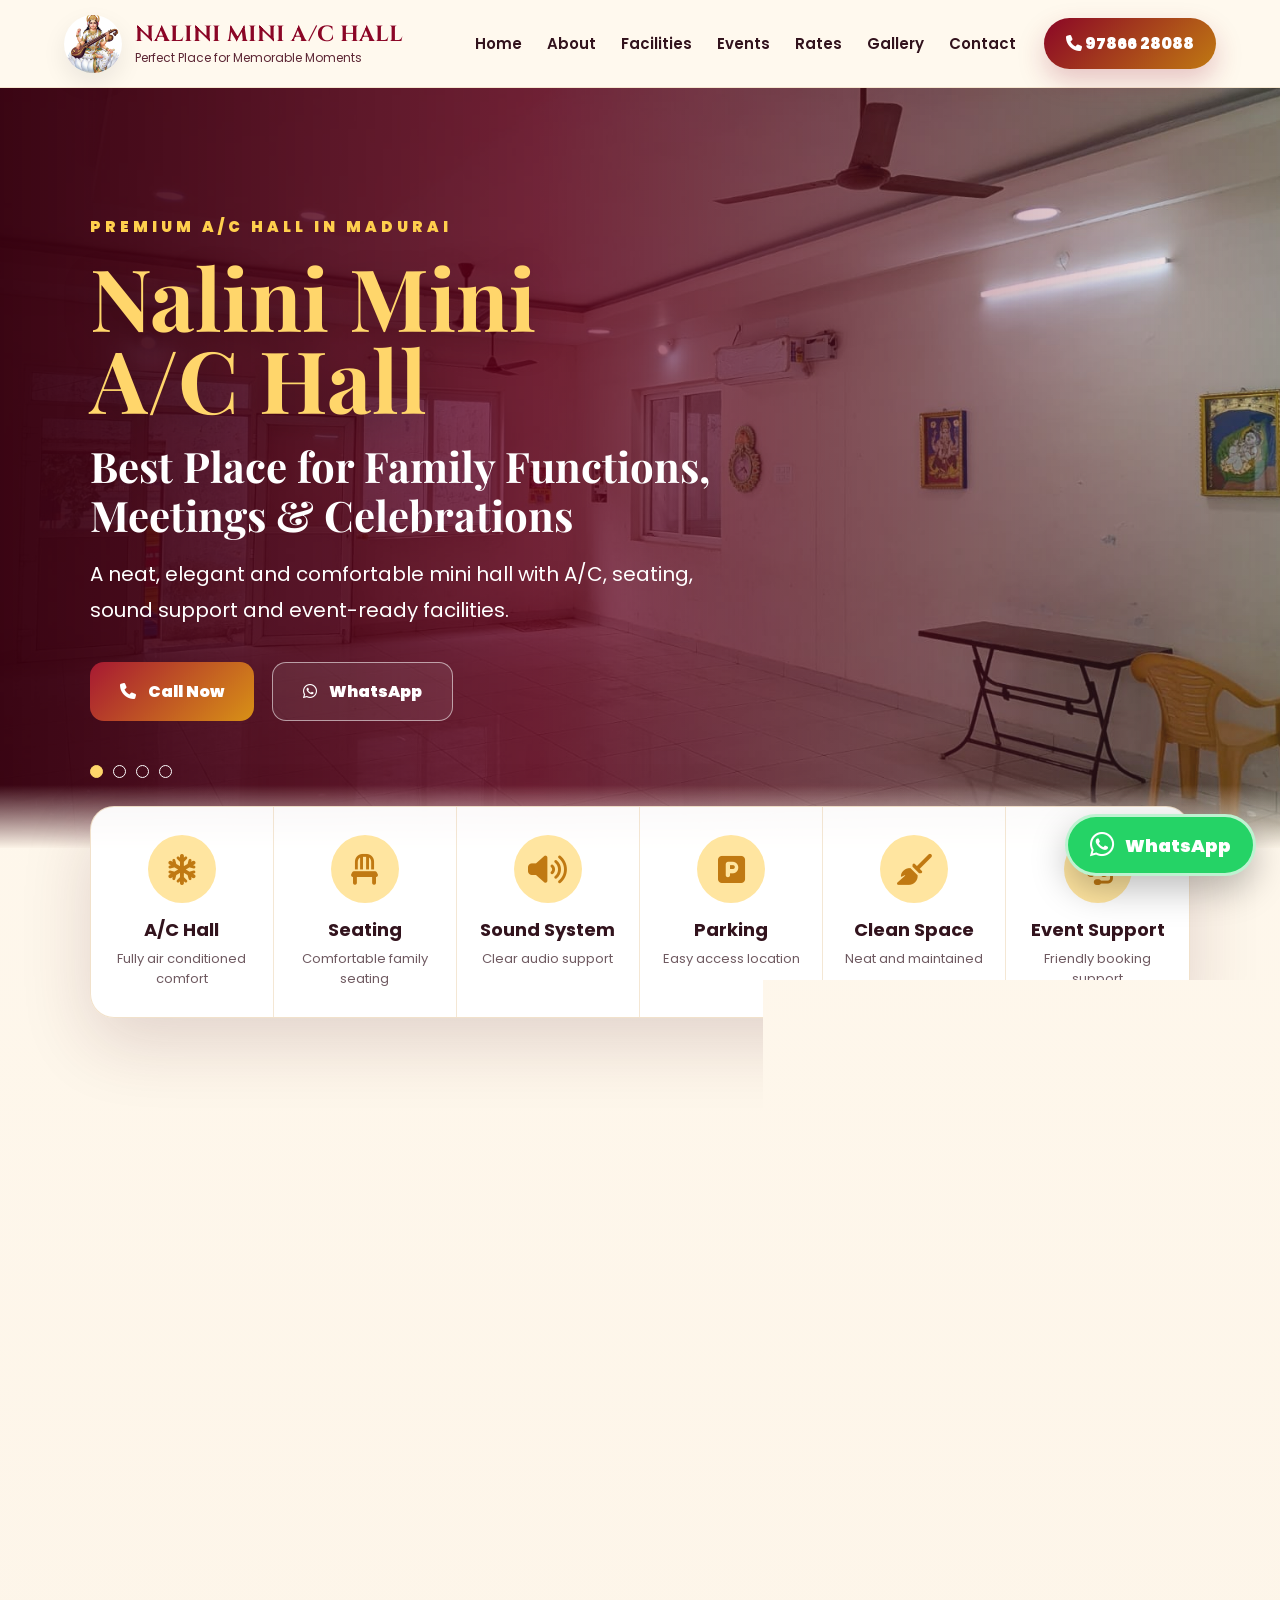
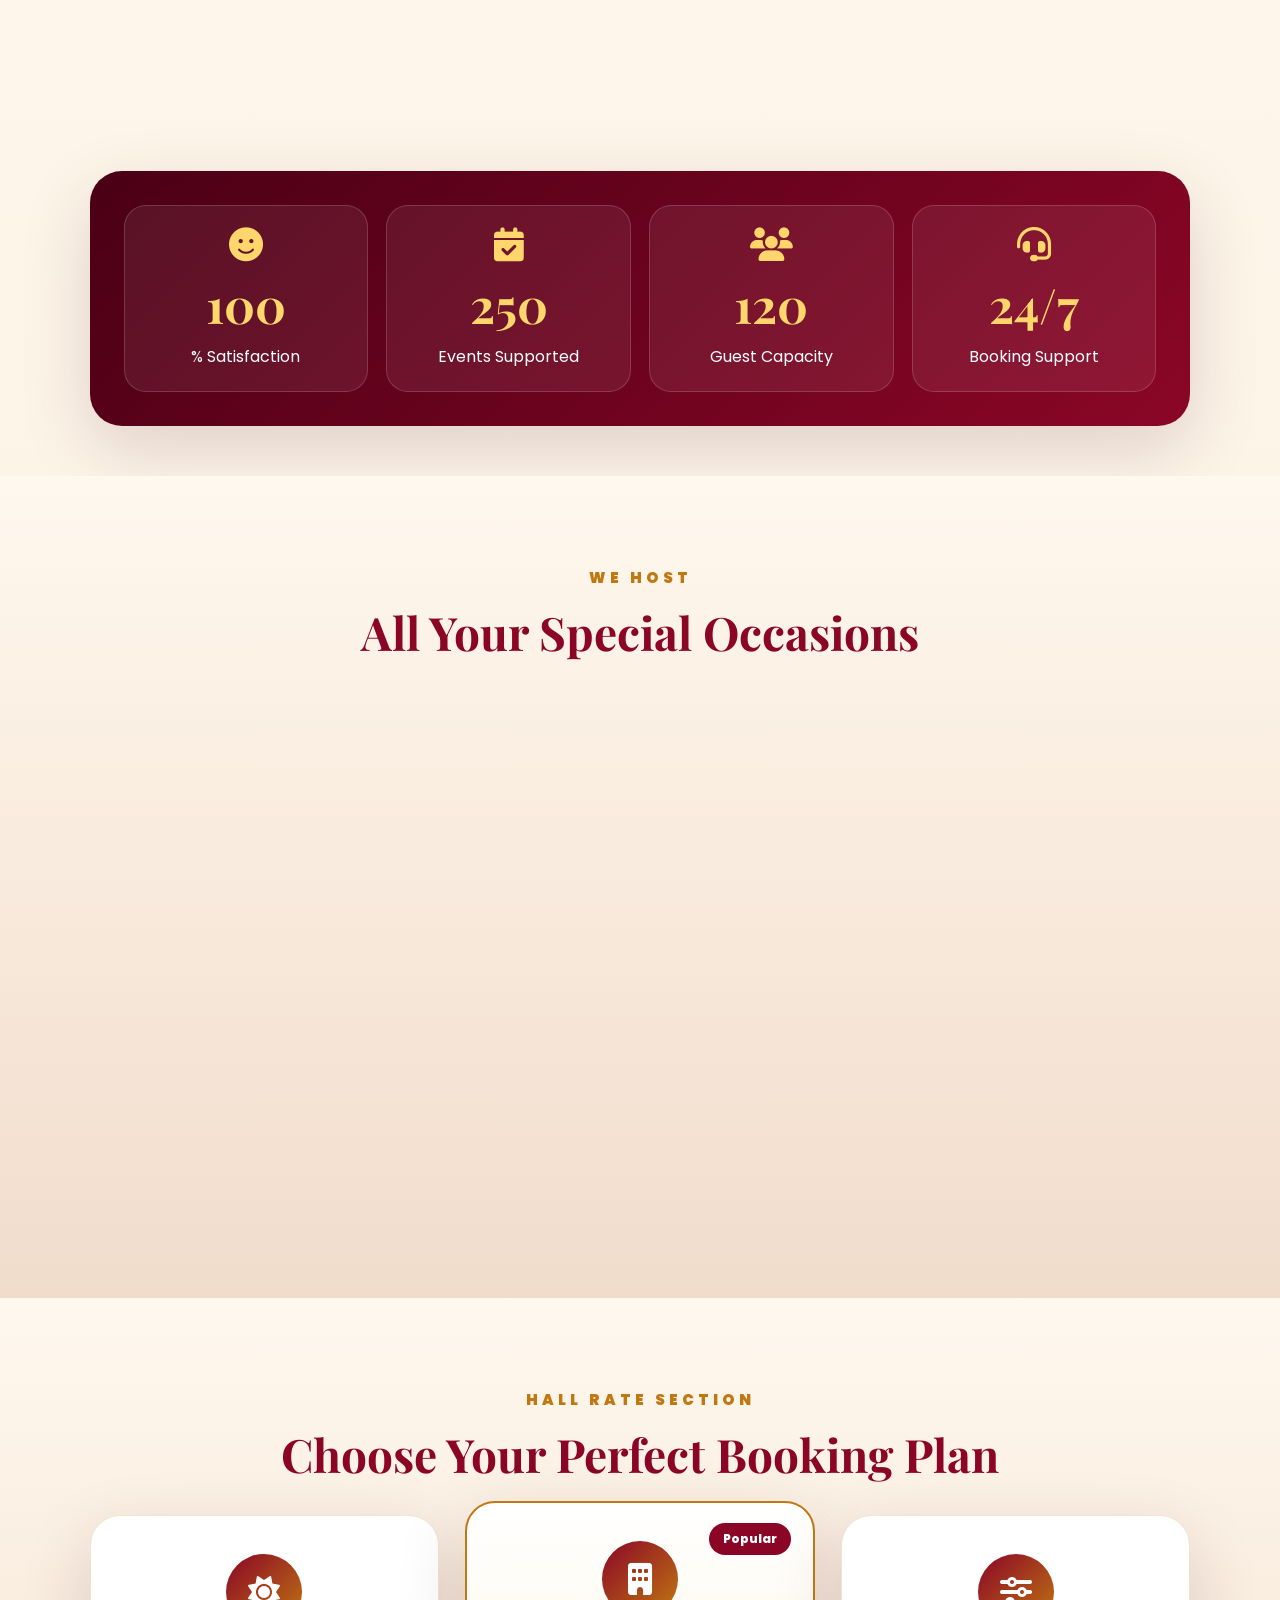
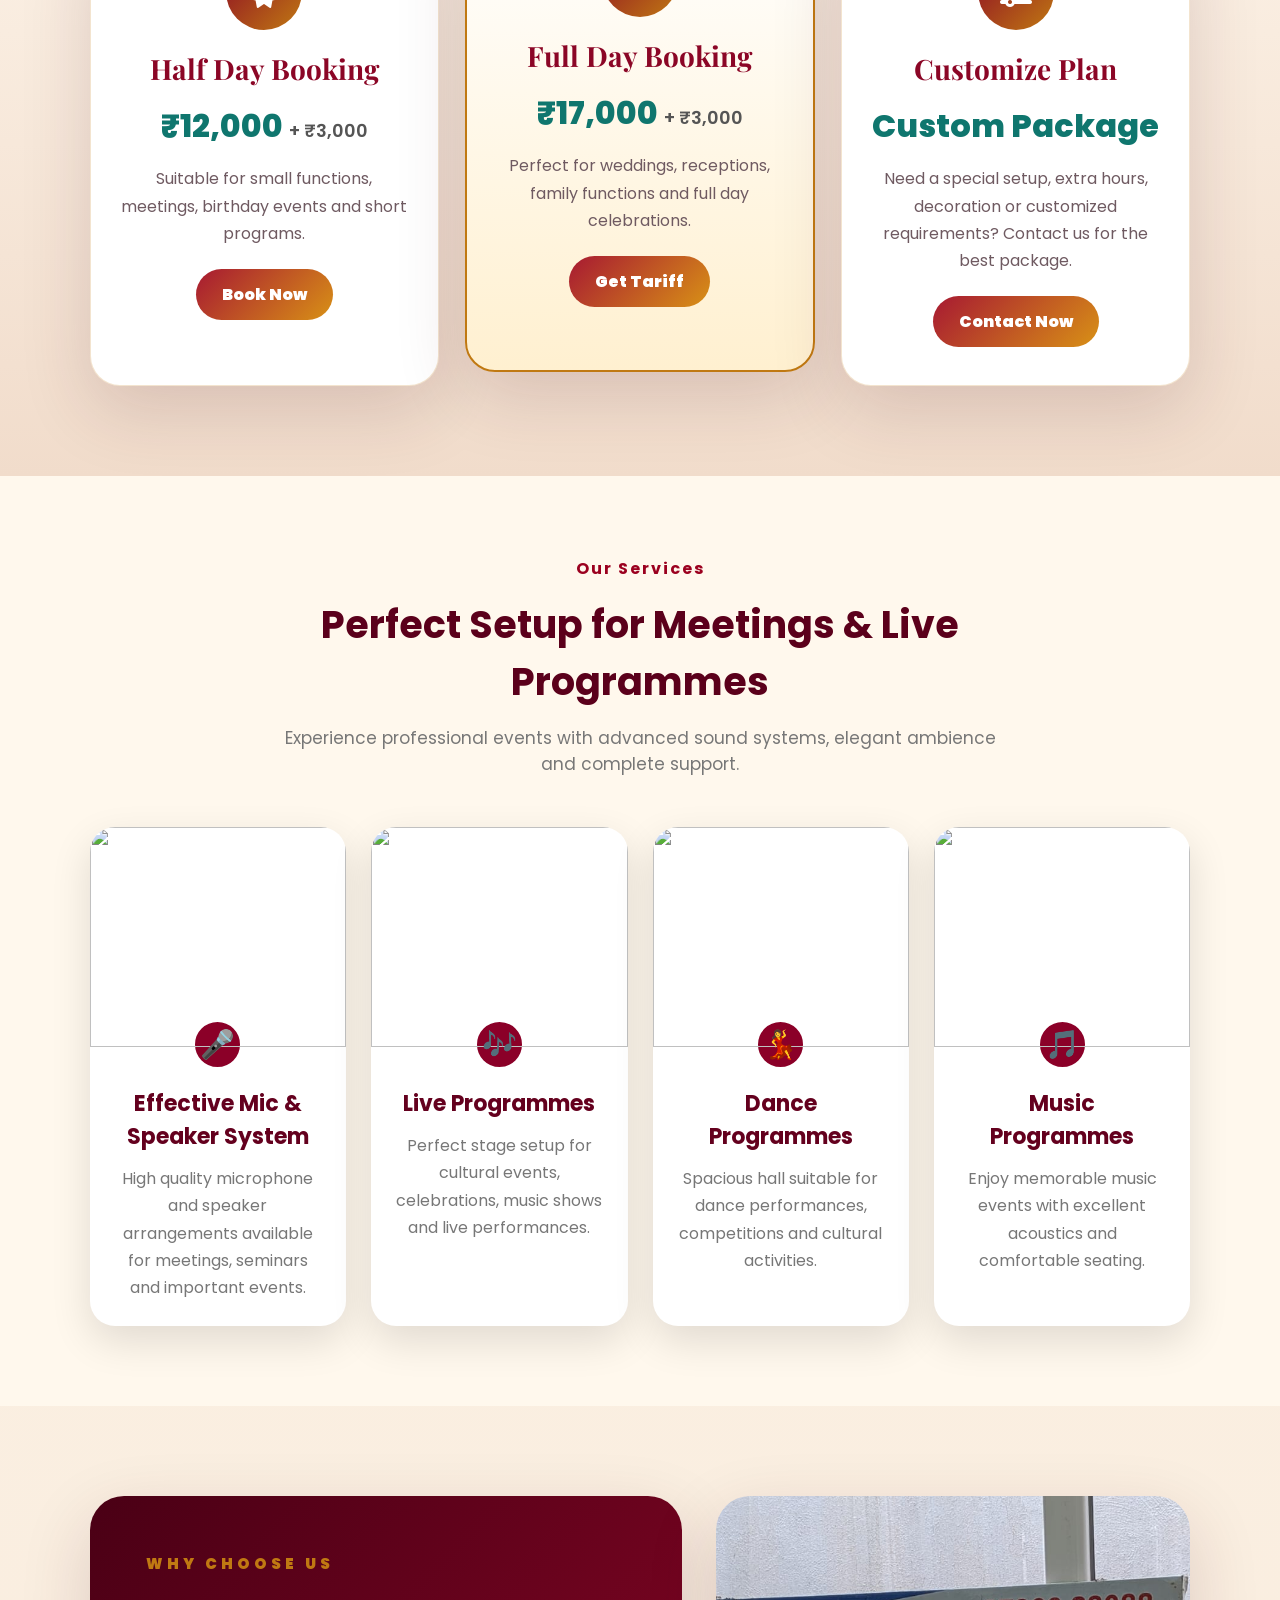
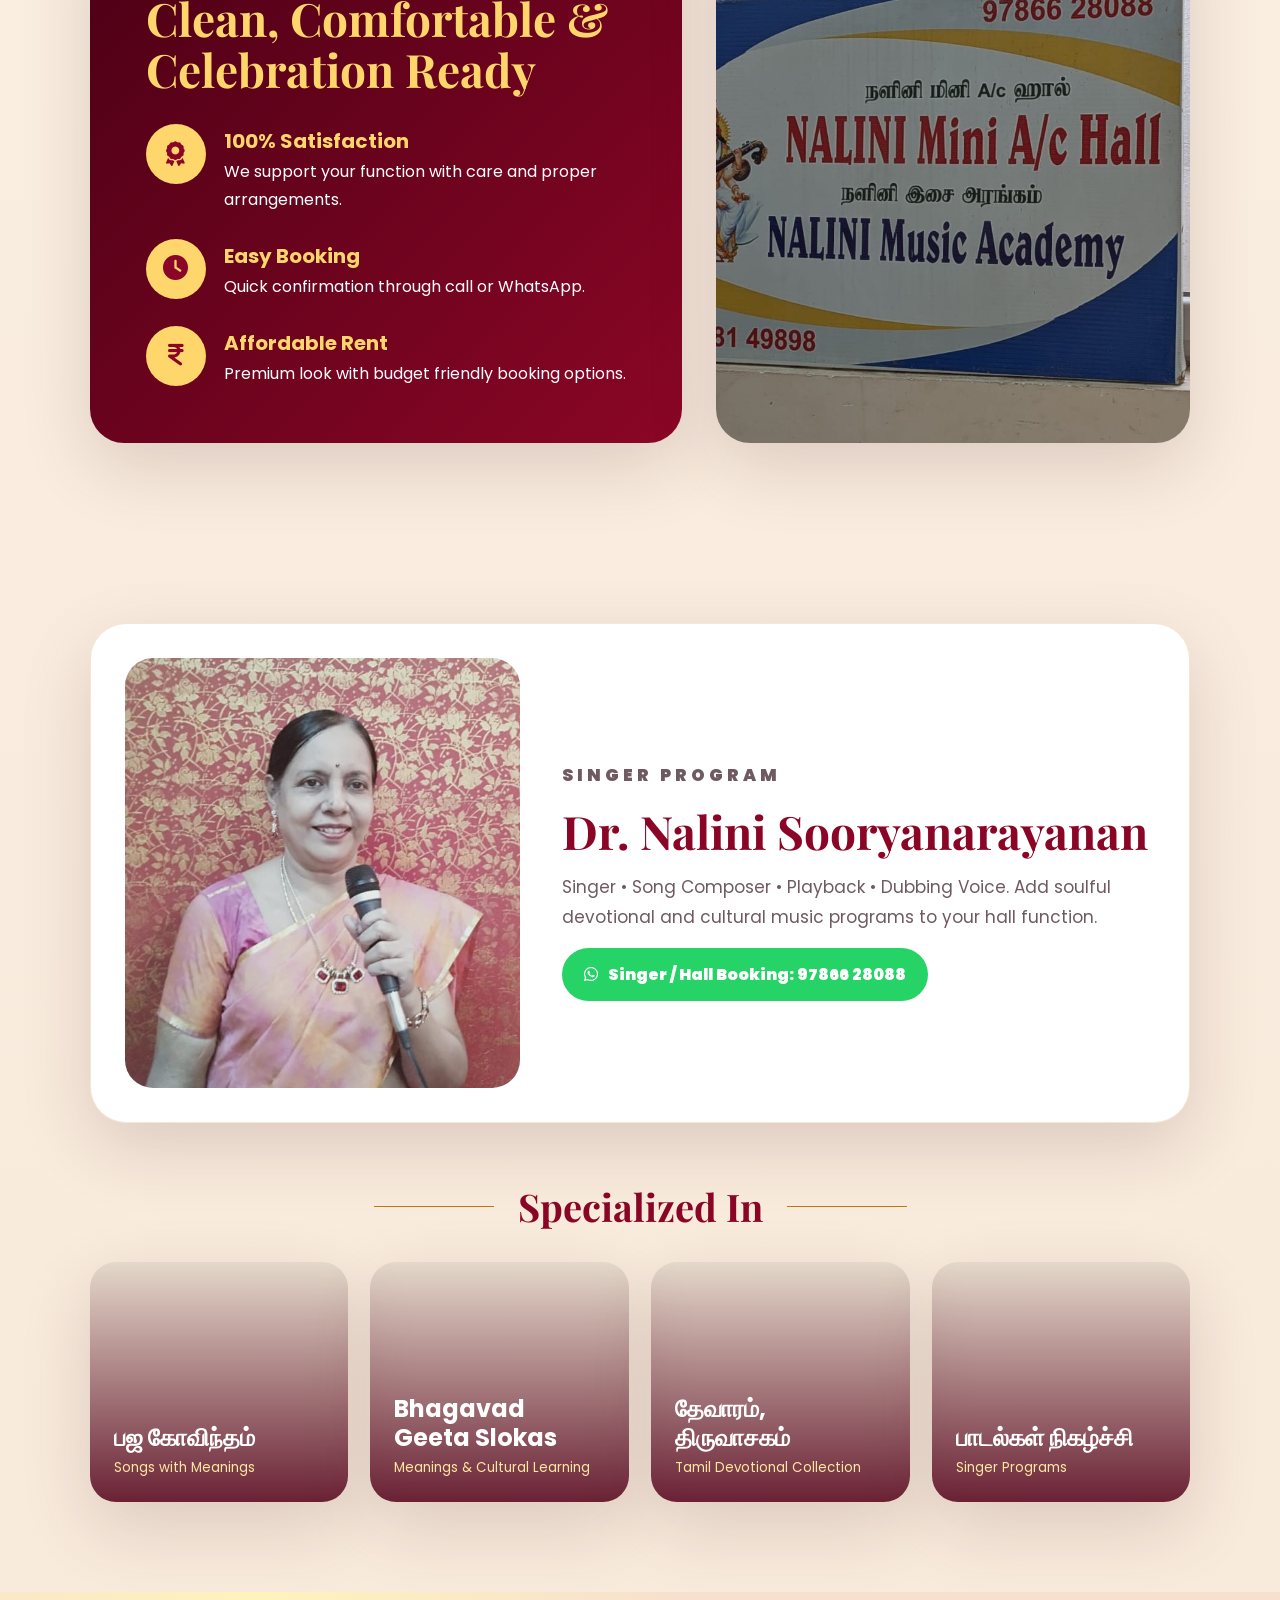
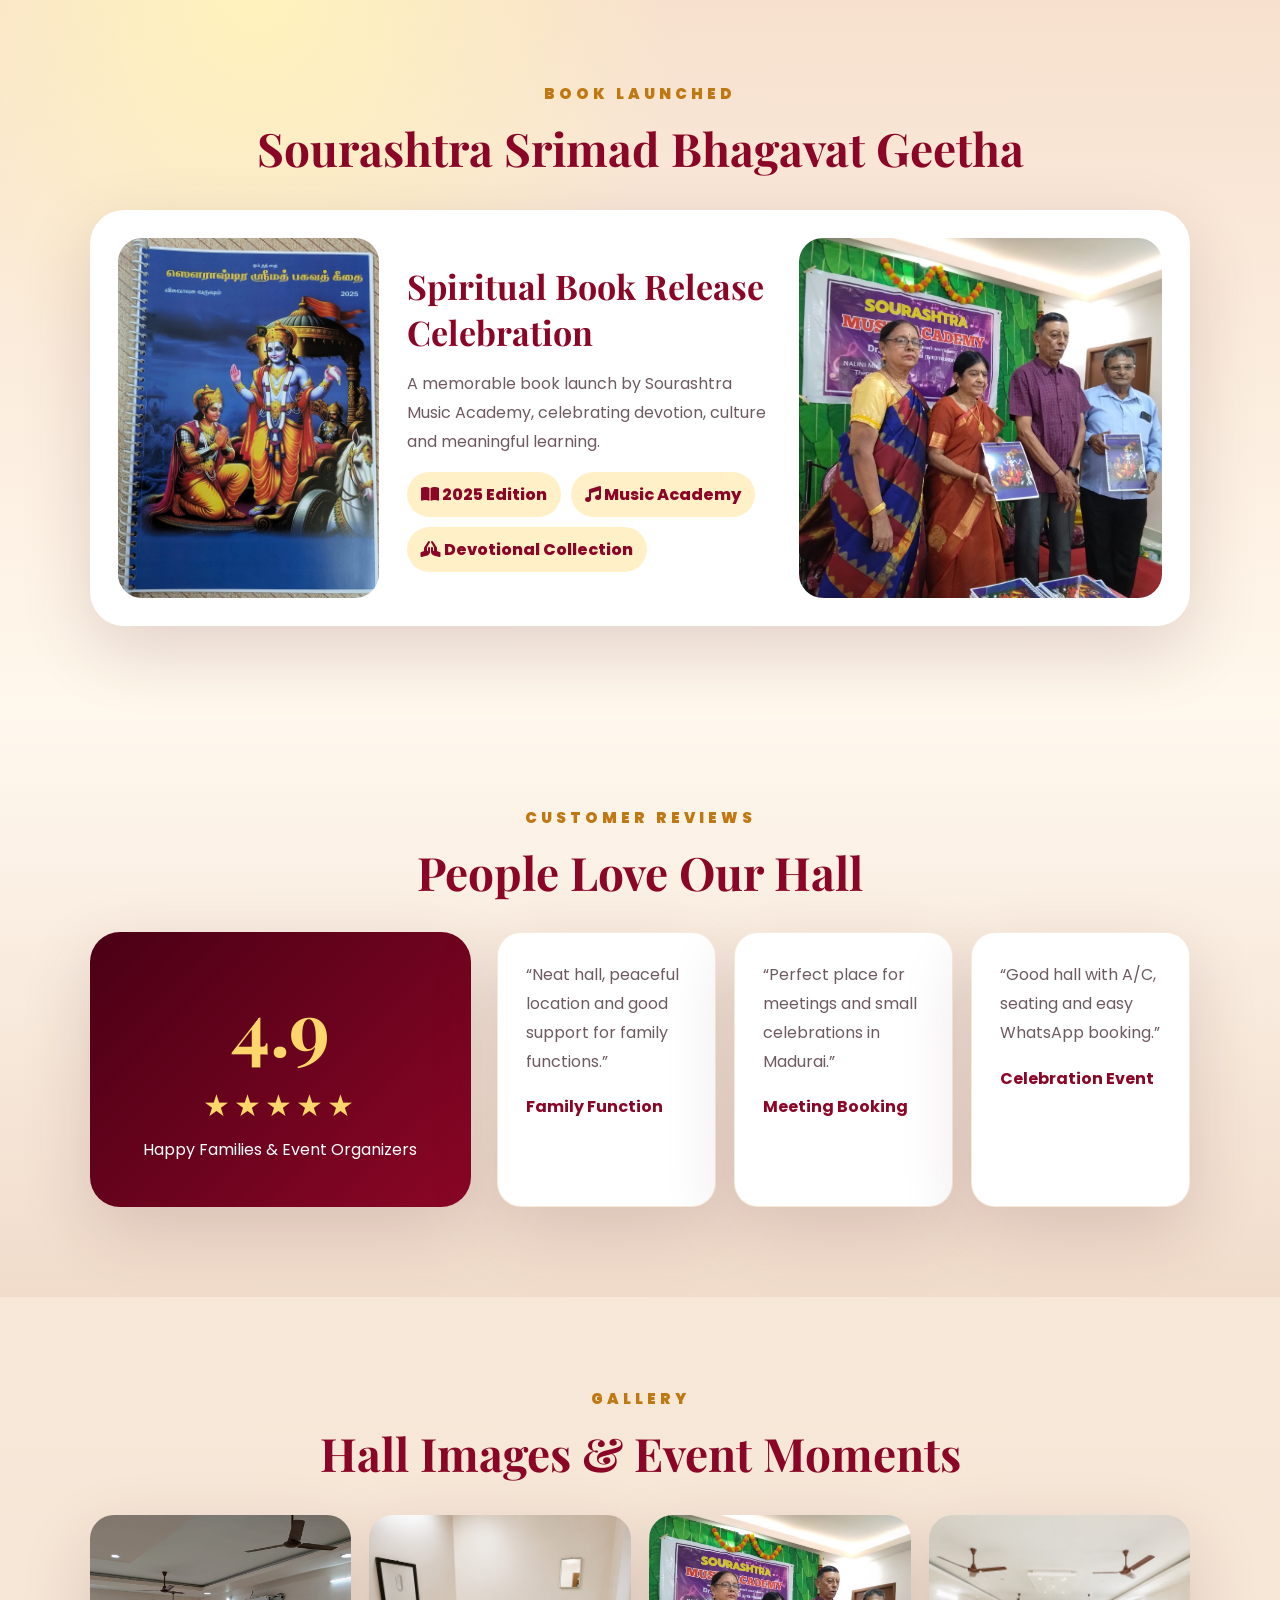
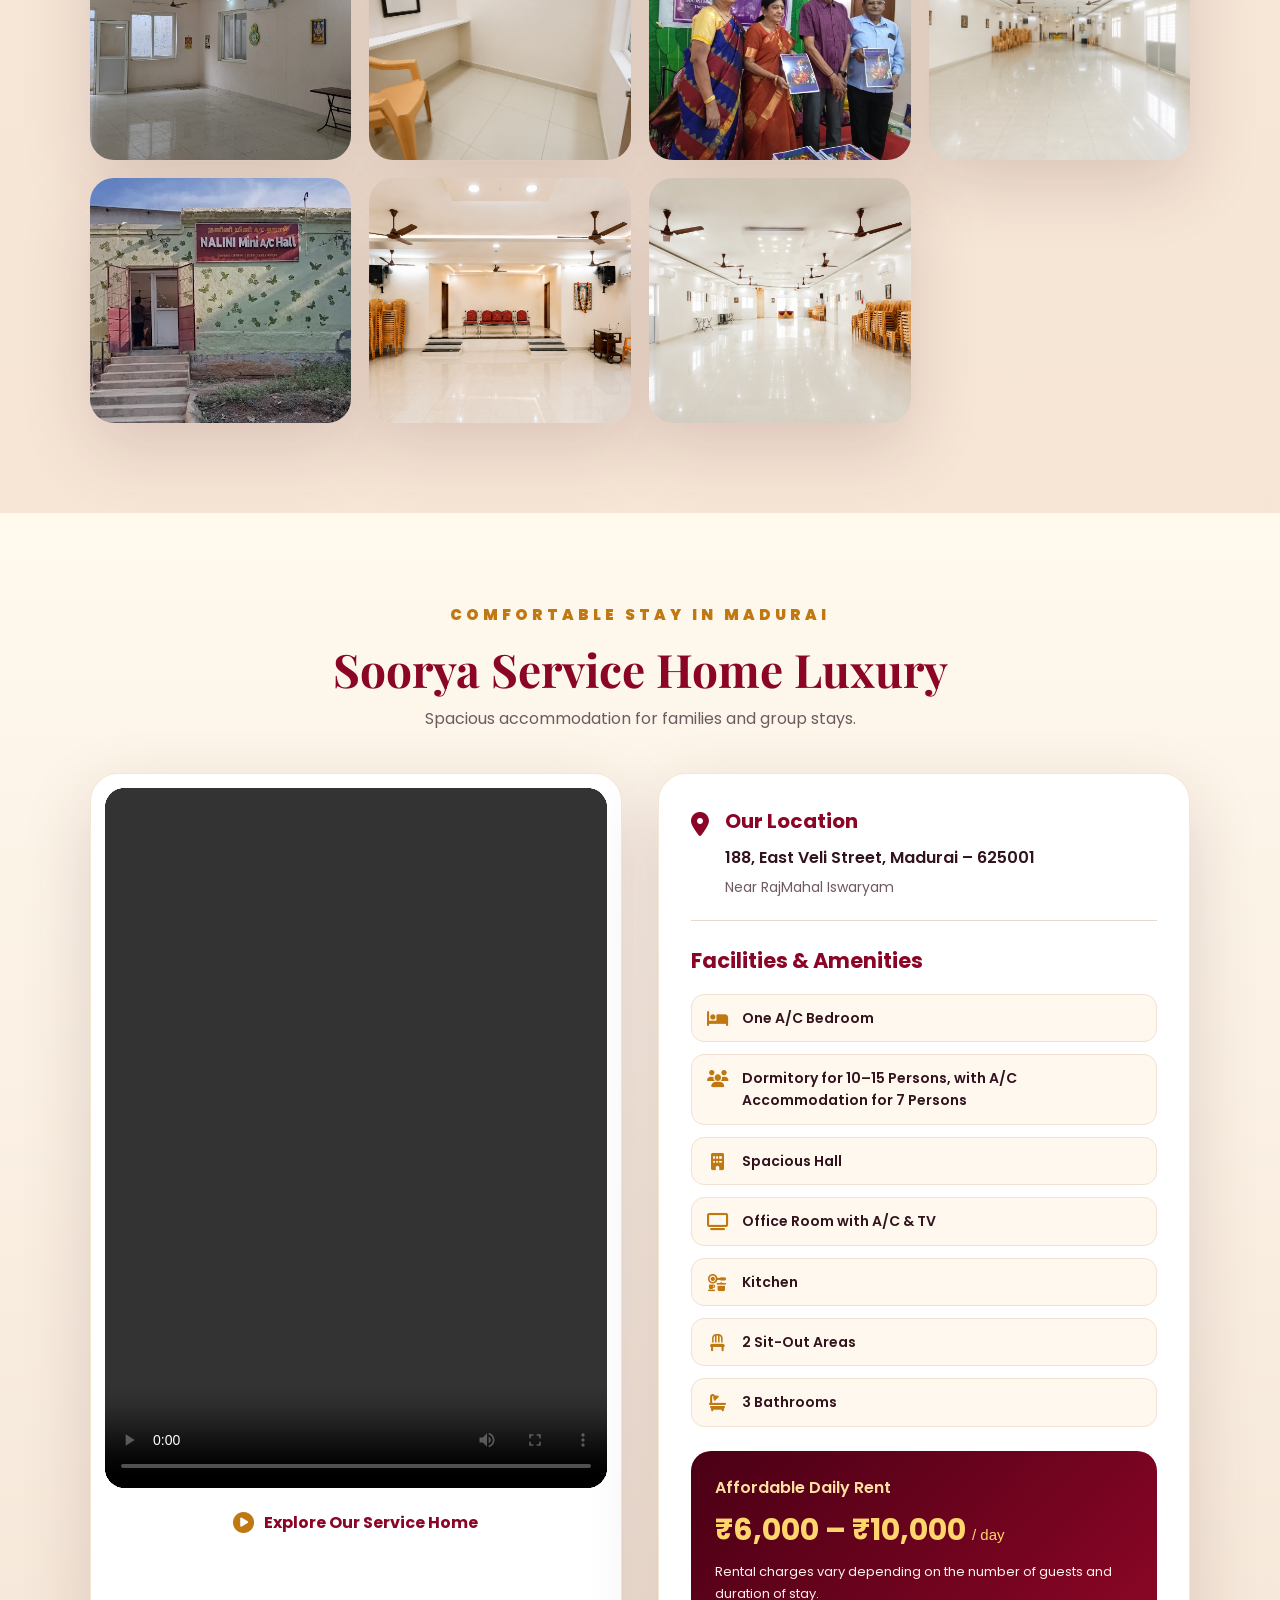
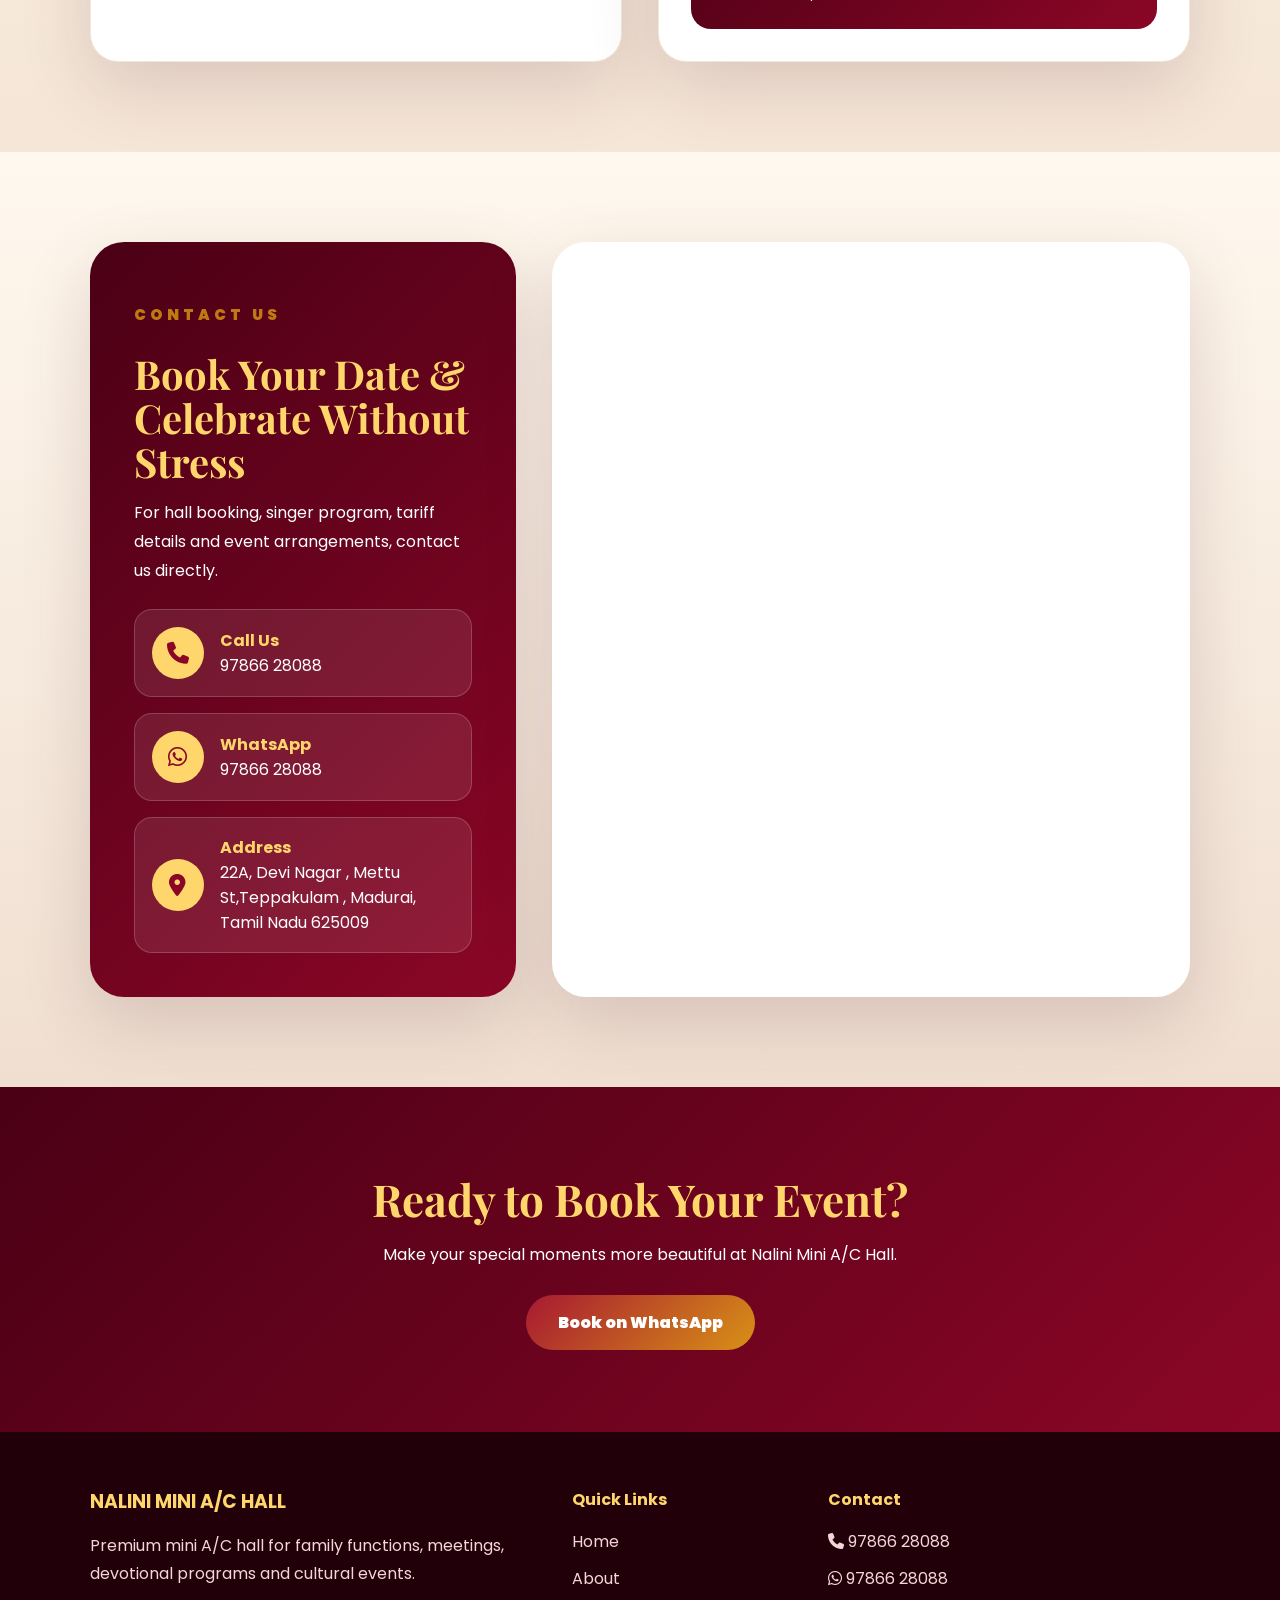
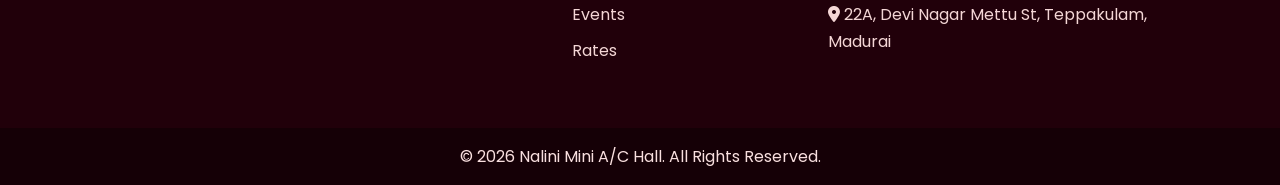
==== commit 83375546: "Merge pull request #4 from amihub2026-sys/video video" ====
--- a/index.html
+++ b/index.html
@@ -452,7 +452,7 @@
         playsinline
         preload="metadata"
         aria-label="Soorya Service Home Luxury property video">
-        <source src="assets/soorya-service-home.mp4" type="video/mp4">
+        <source src="assets/video.mp4" type="video/mp4">
         Your browser does not support video playback.
       </video>
 
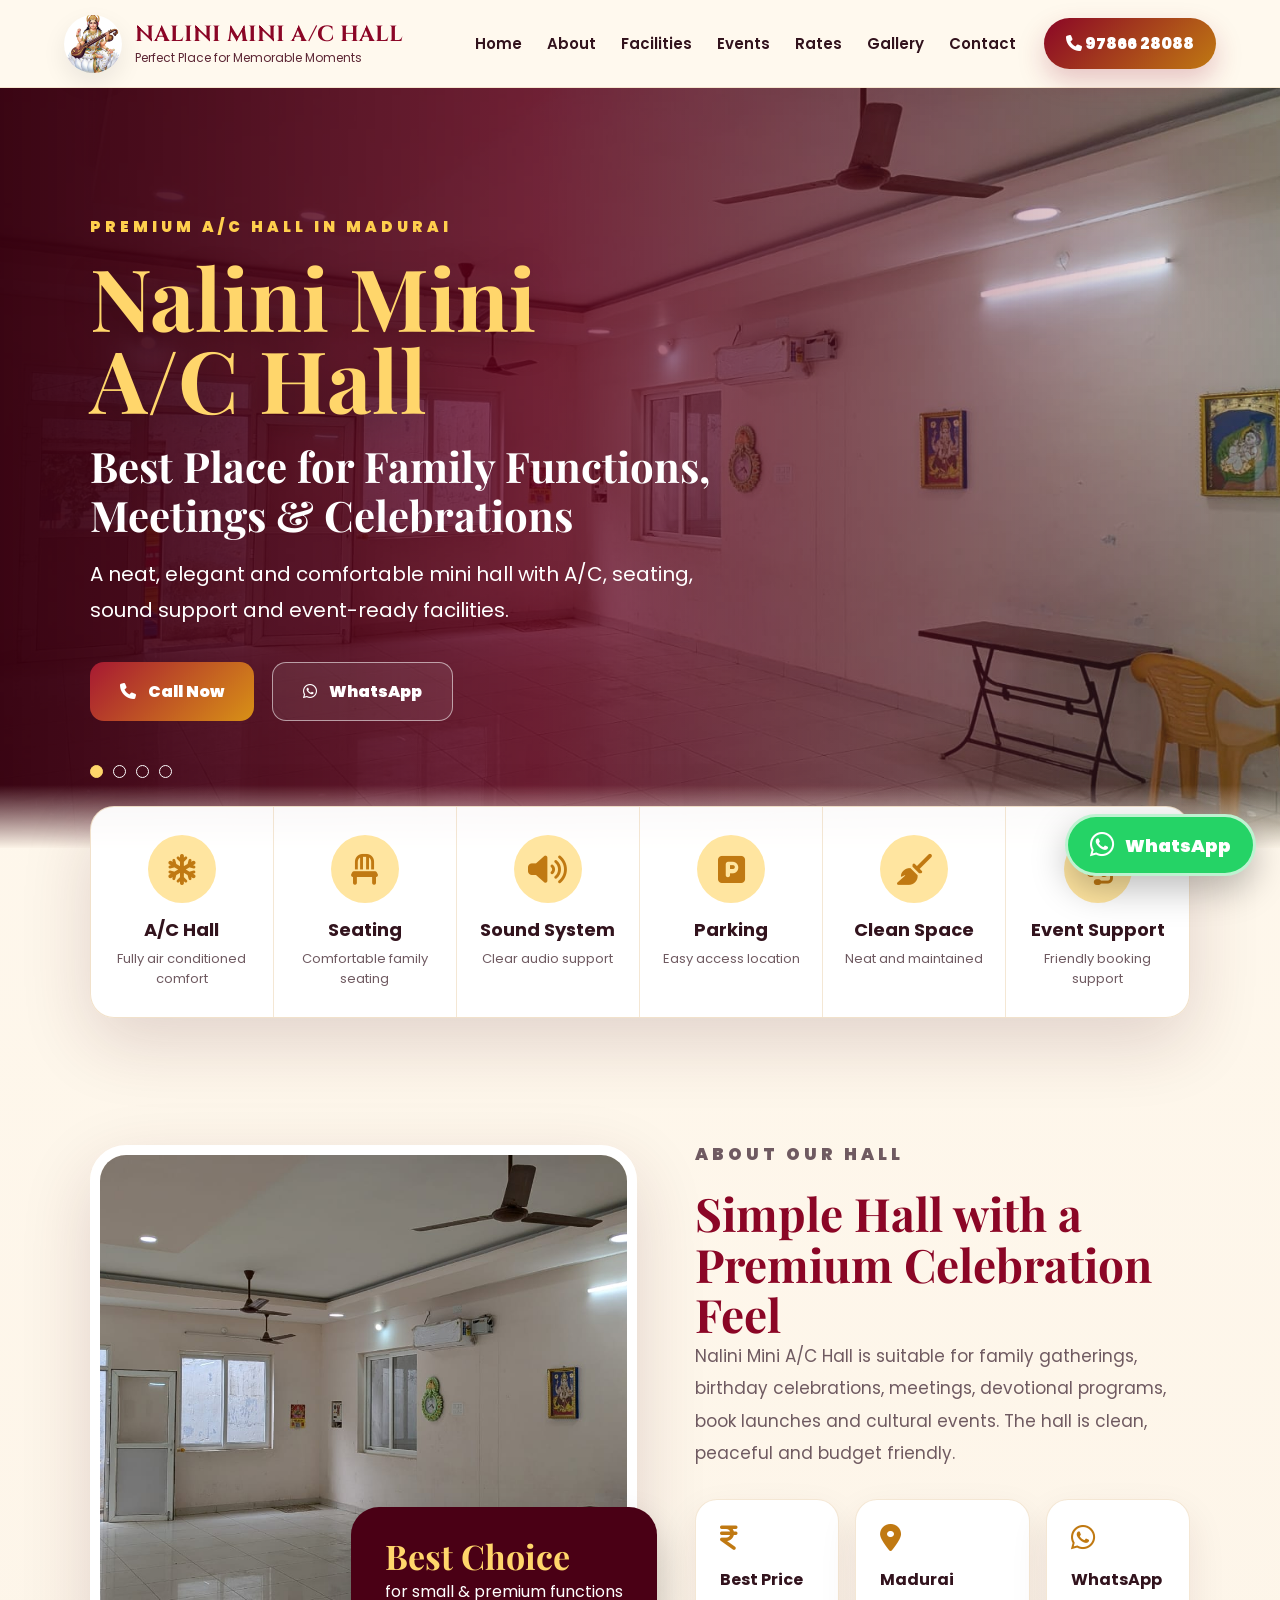
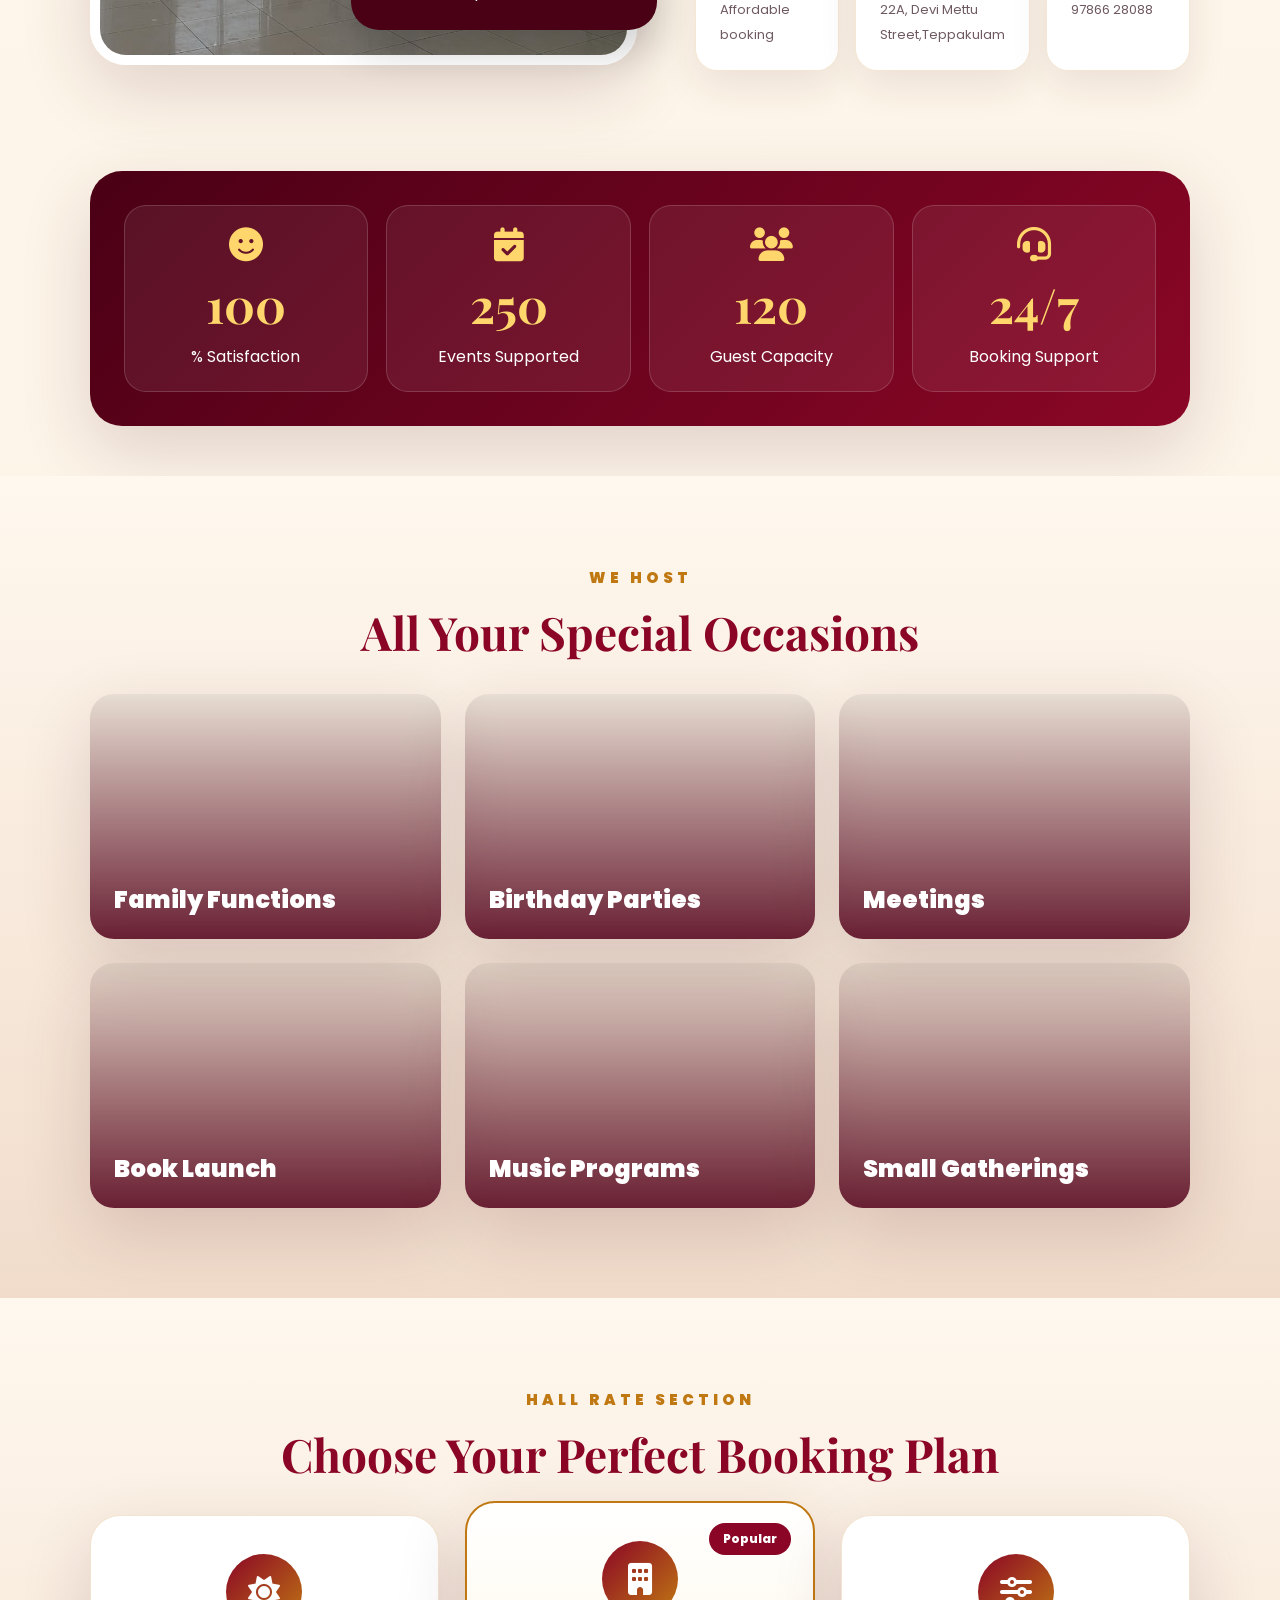
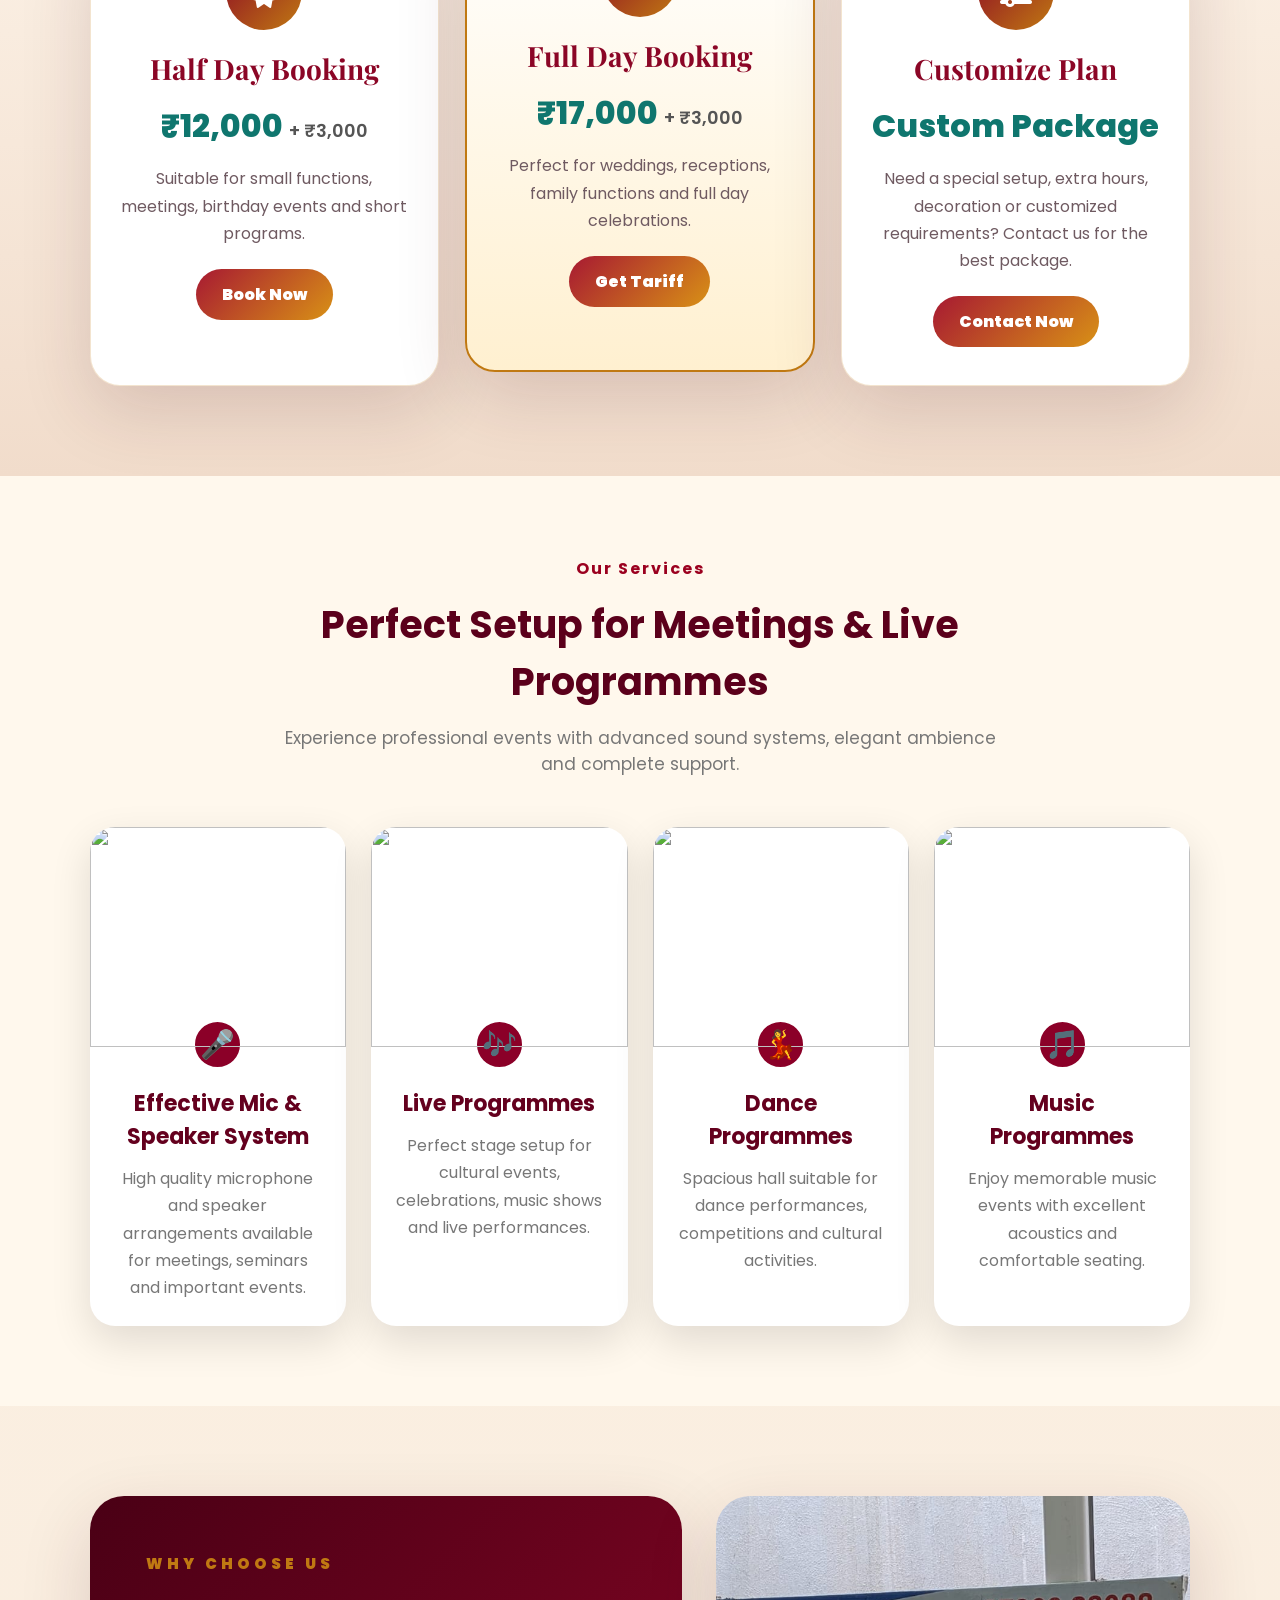
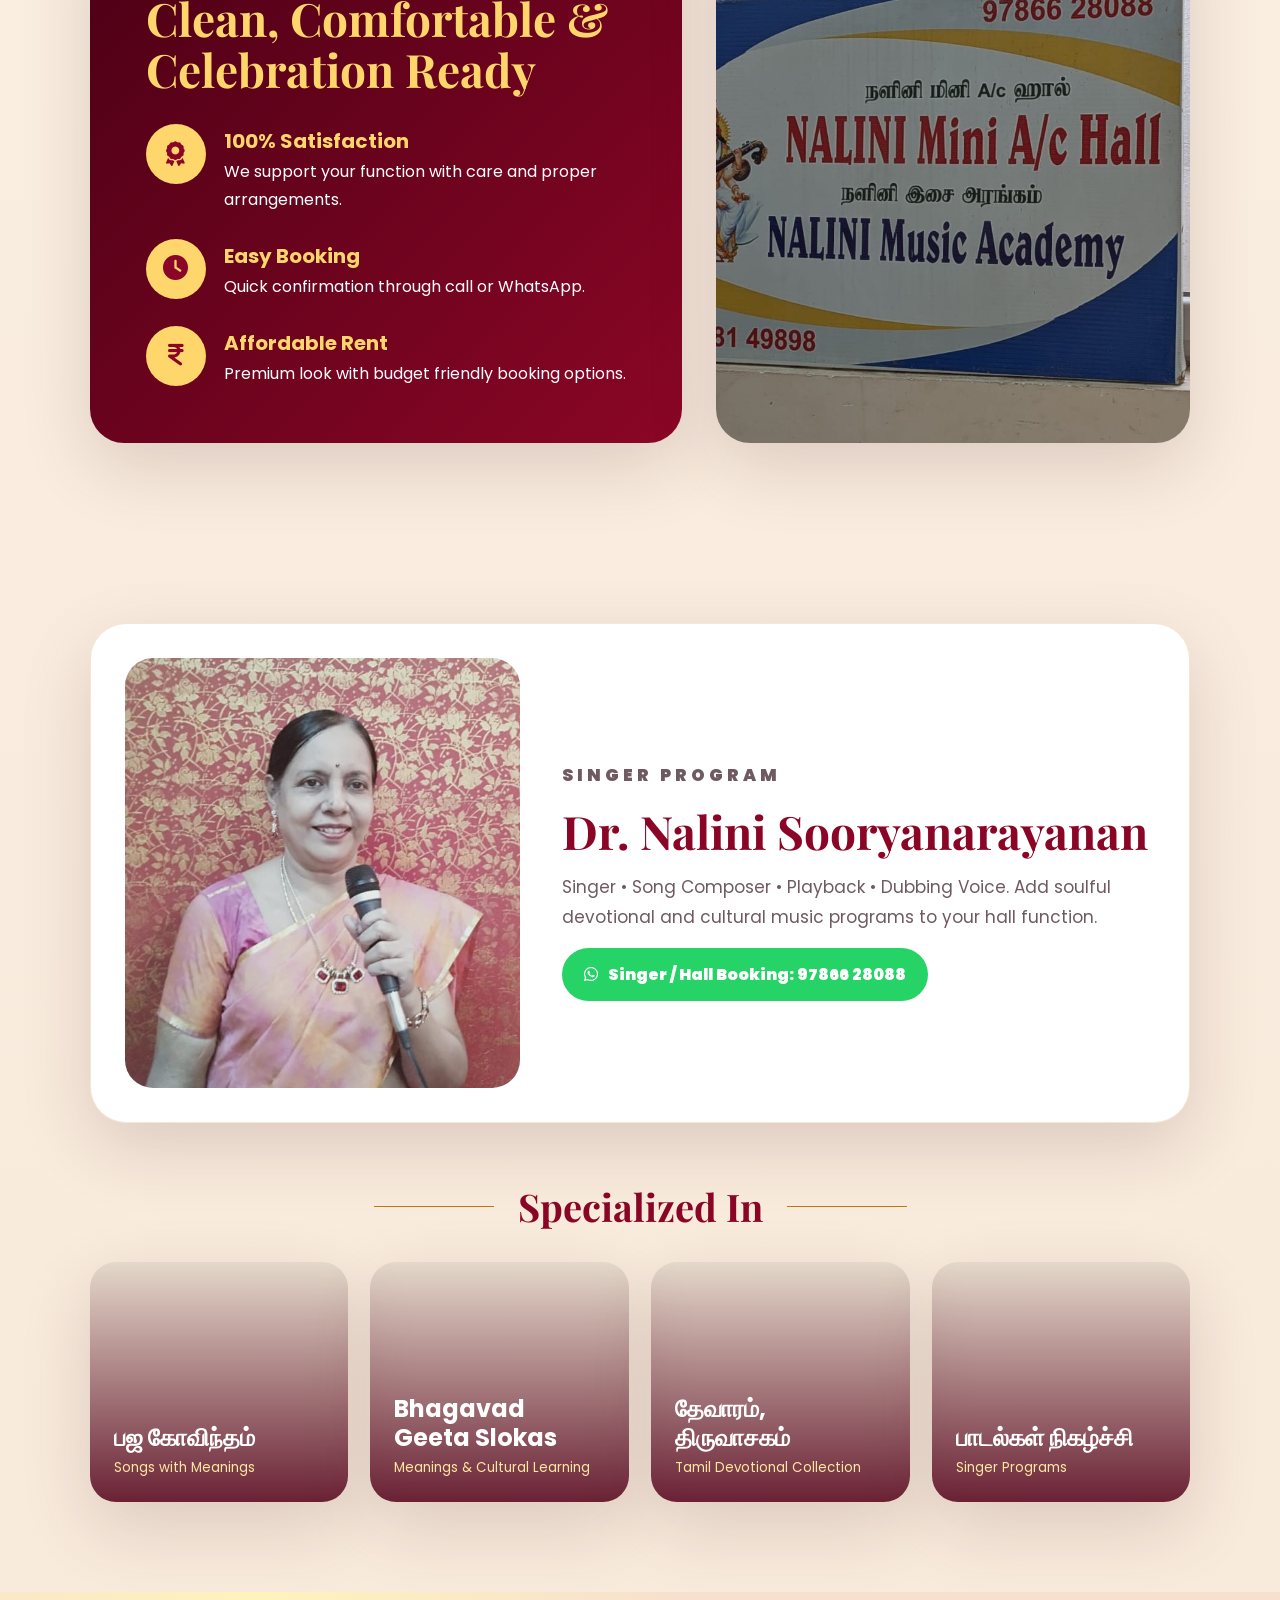
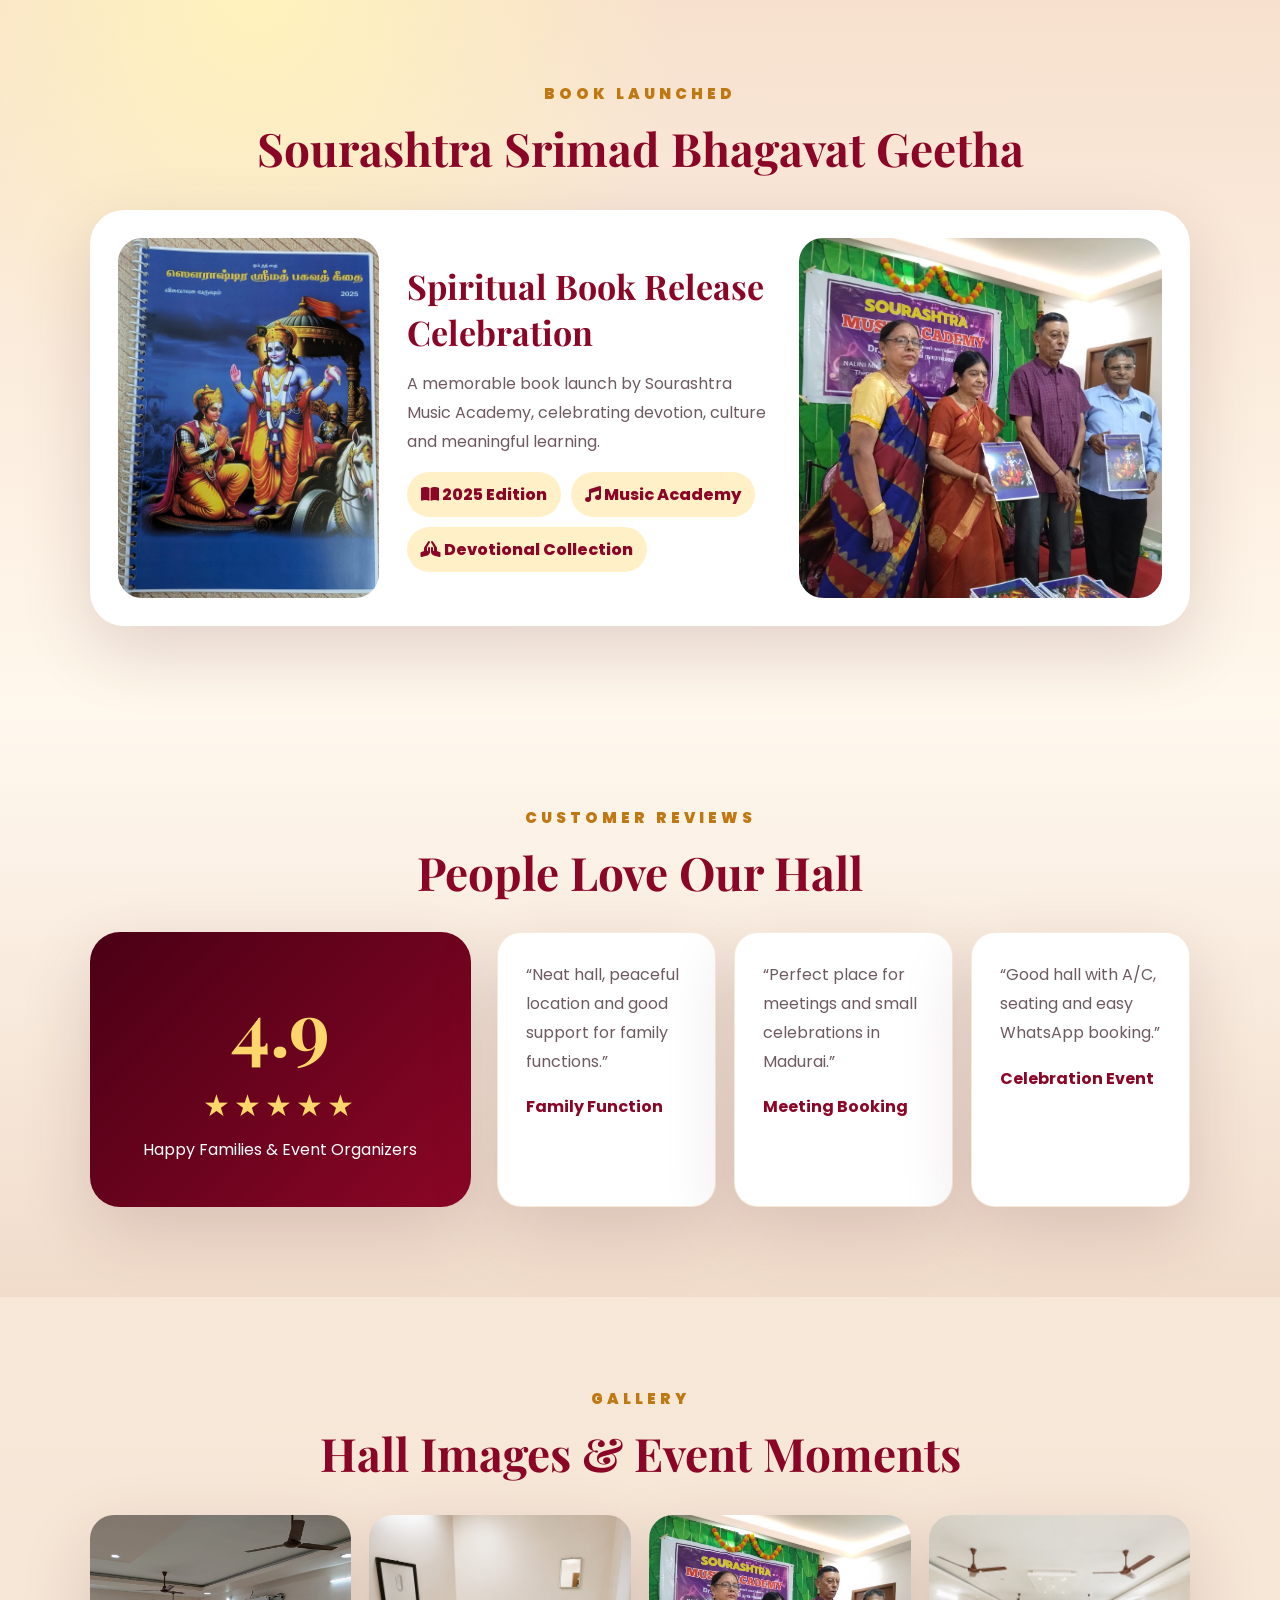
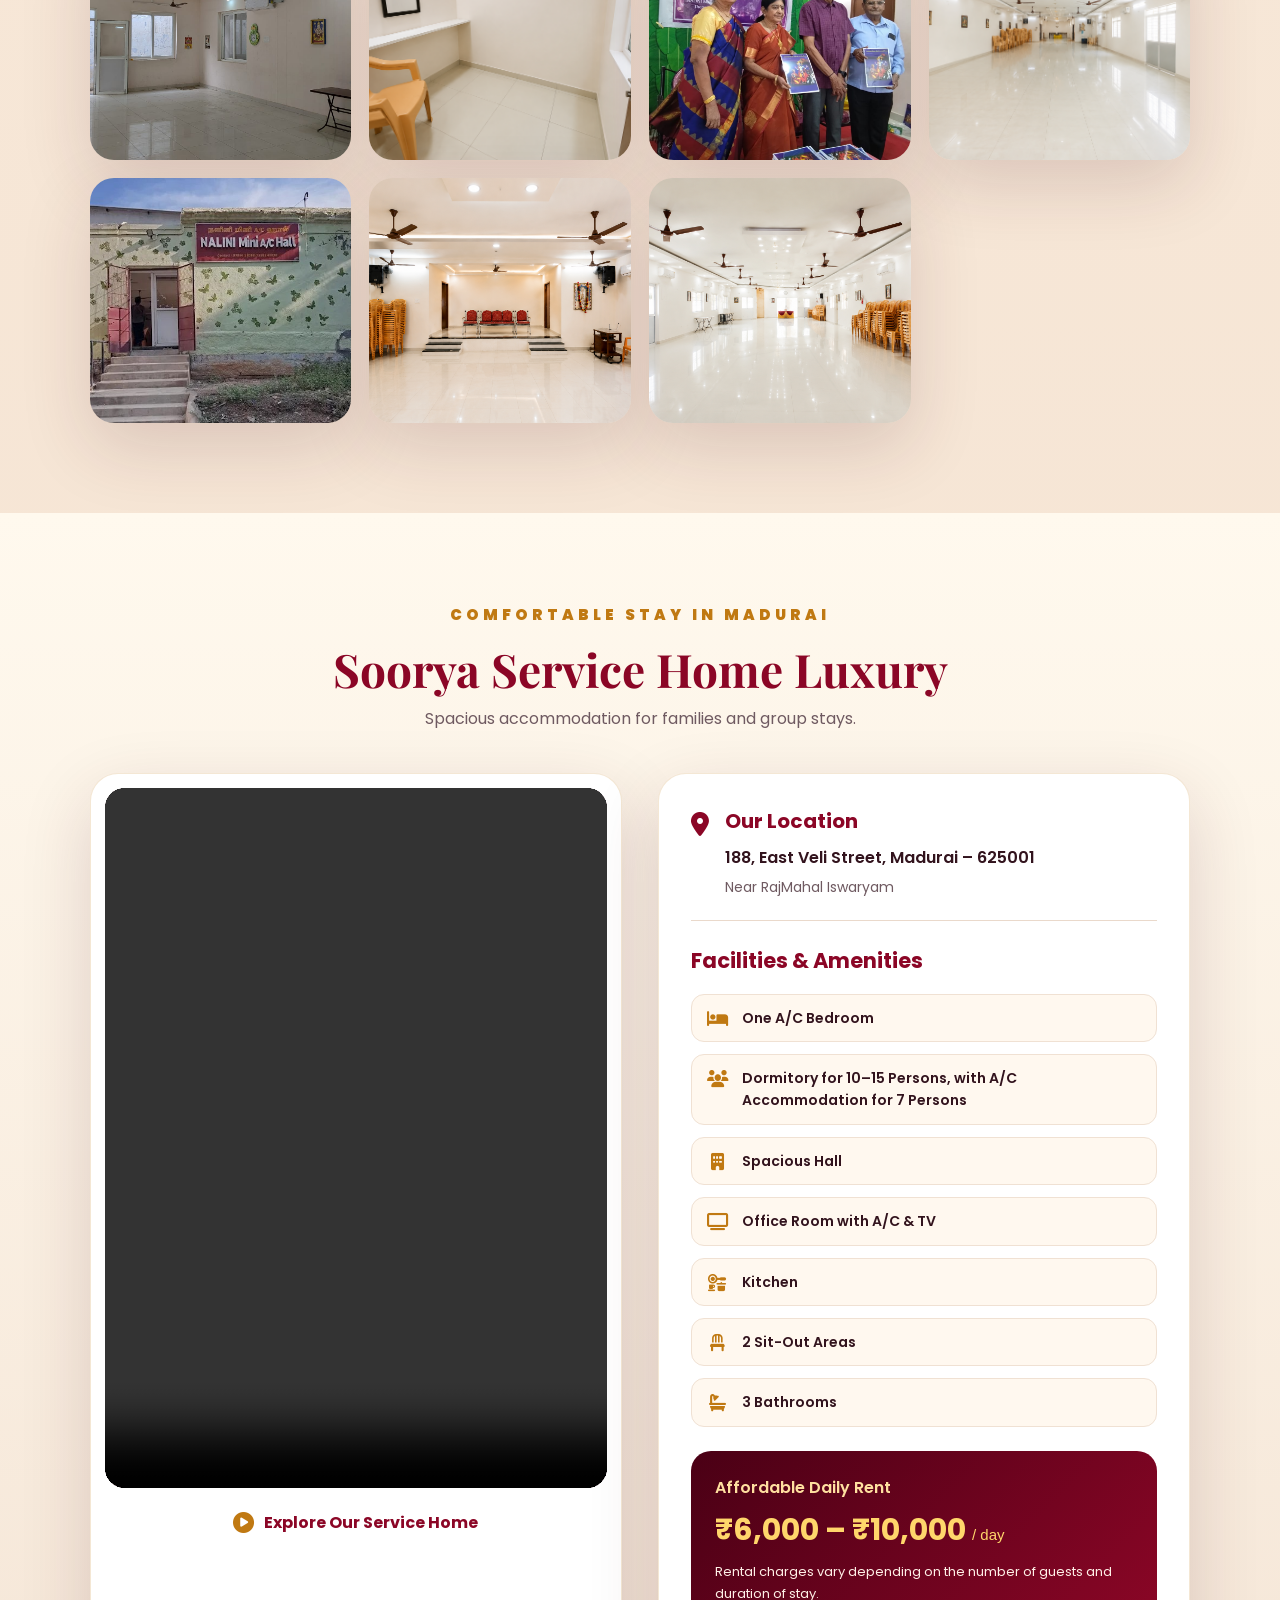
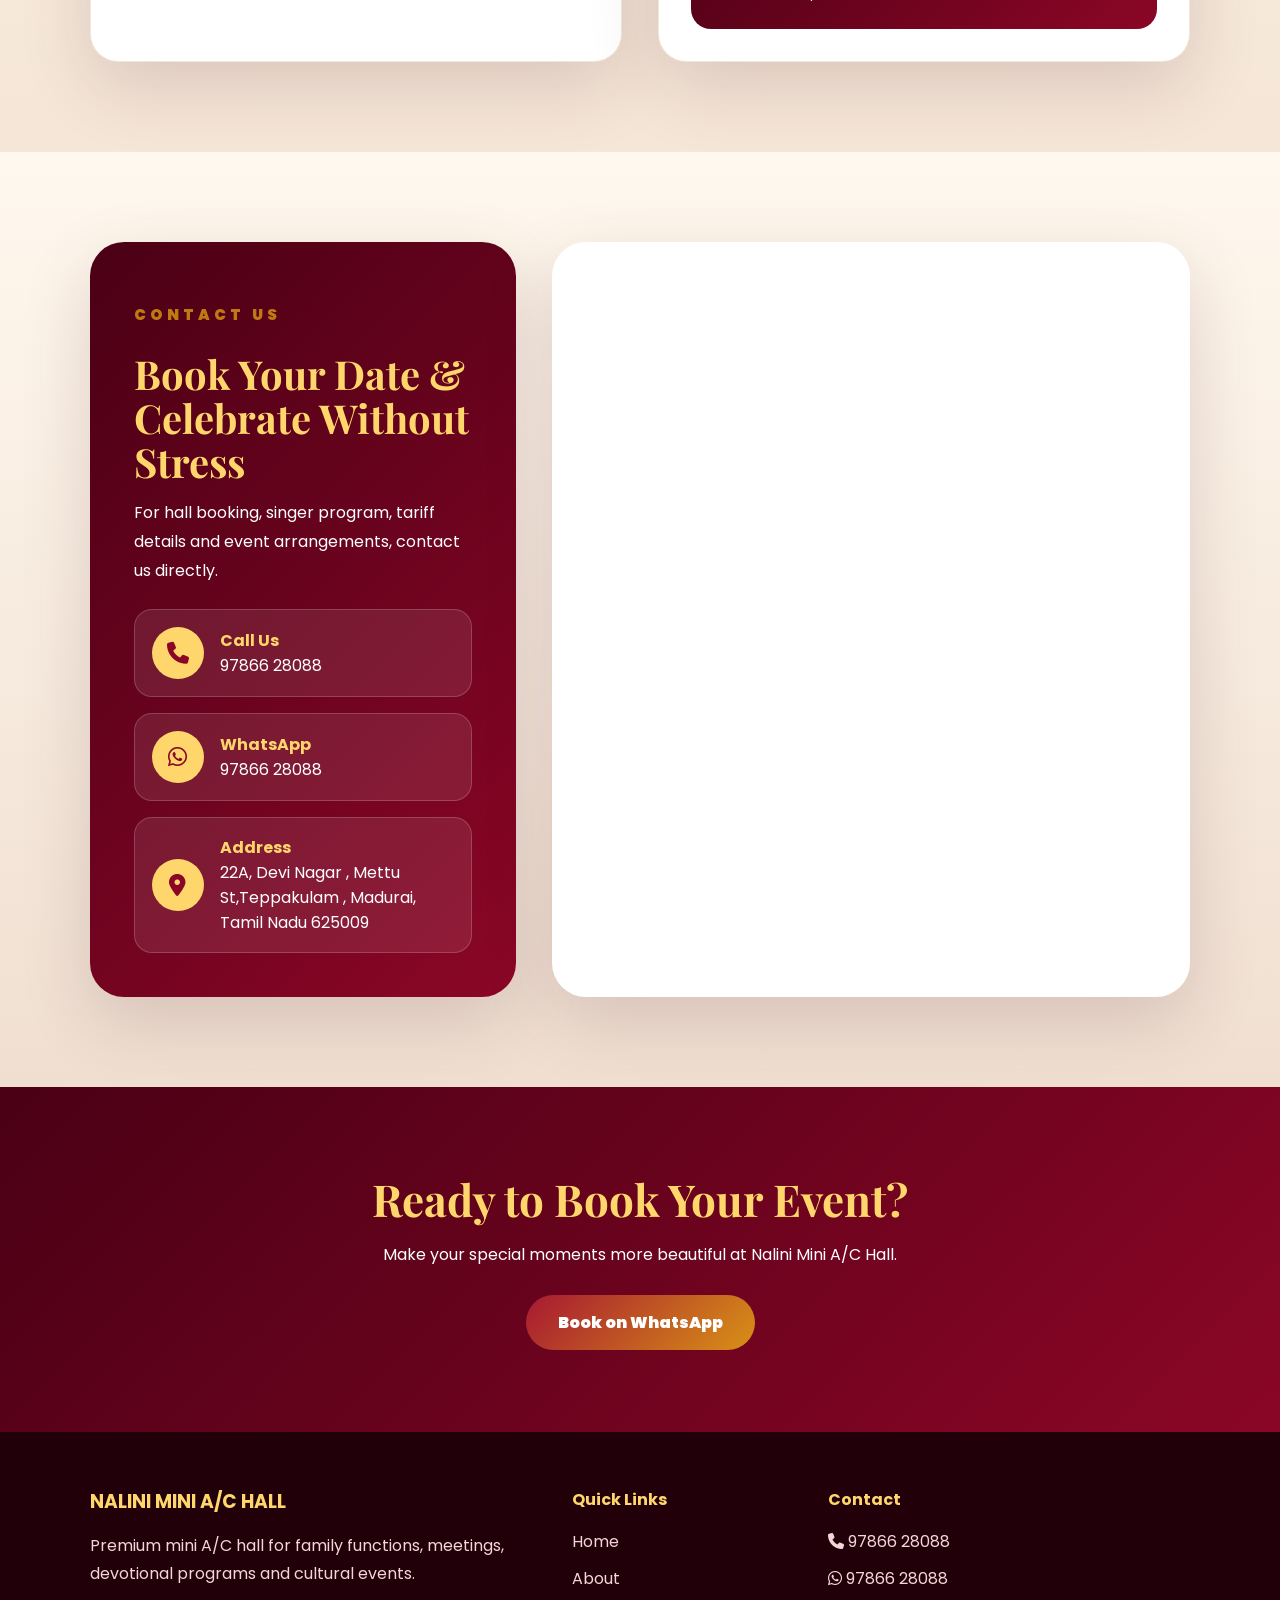
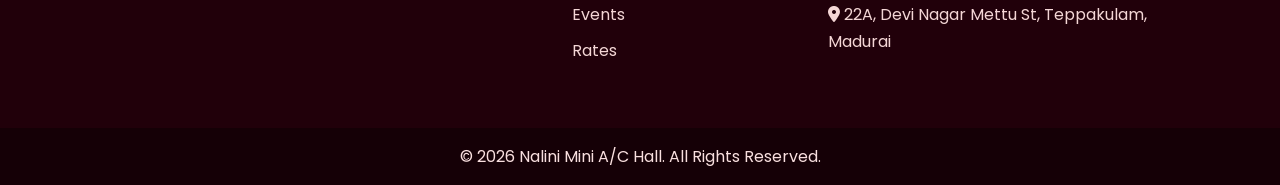
==== commit f2275eda: "wow" ====
--- a/index.html
+++ b/index.html
@@ -452,7 +452,7 @@
         playsinline
         preload="metadata"
         aria-label="Soorya Service Home Luxury property video">
-        <source src="assets/video.mp4" type="video/mp4">
+        <source src="assets/soorya-service-home.mp4" type="video/mp4">
         Your browser does not support video playback.
       </video>
 
@@ -528,6 +528,9 @@
       <h3>NALINI MINI A/C HALL</h3>
       <p>Premium mini A/C hall for family functions, meetings, devotional programs and cultural events.</p>
     </div>
+
+
+    
     <div>
       <h4>Quick Links</h4><a href="#home">Home</a><a href="#about">About</a><a href="#events">Events</a><a
         href="#rates">Rates</a>
